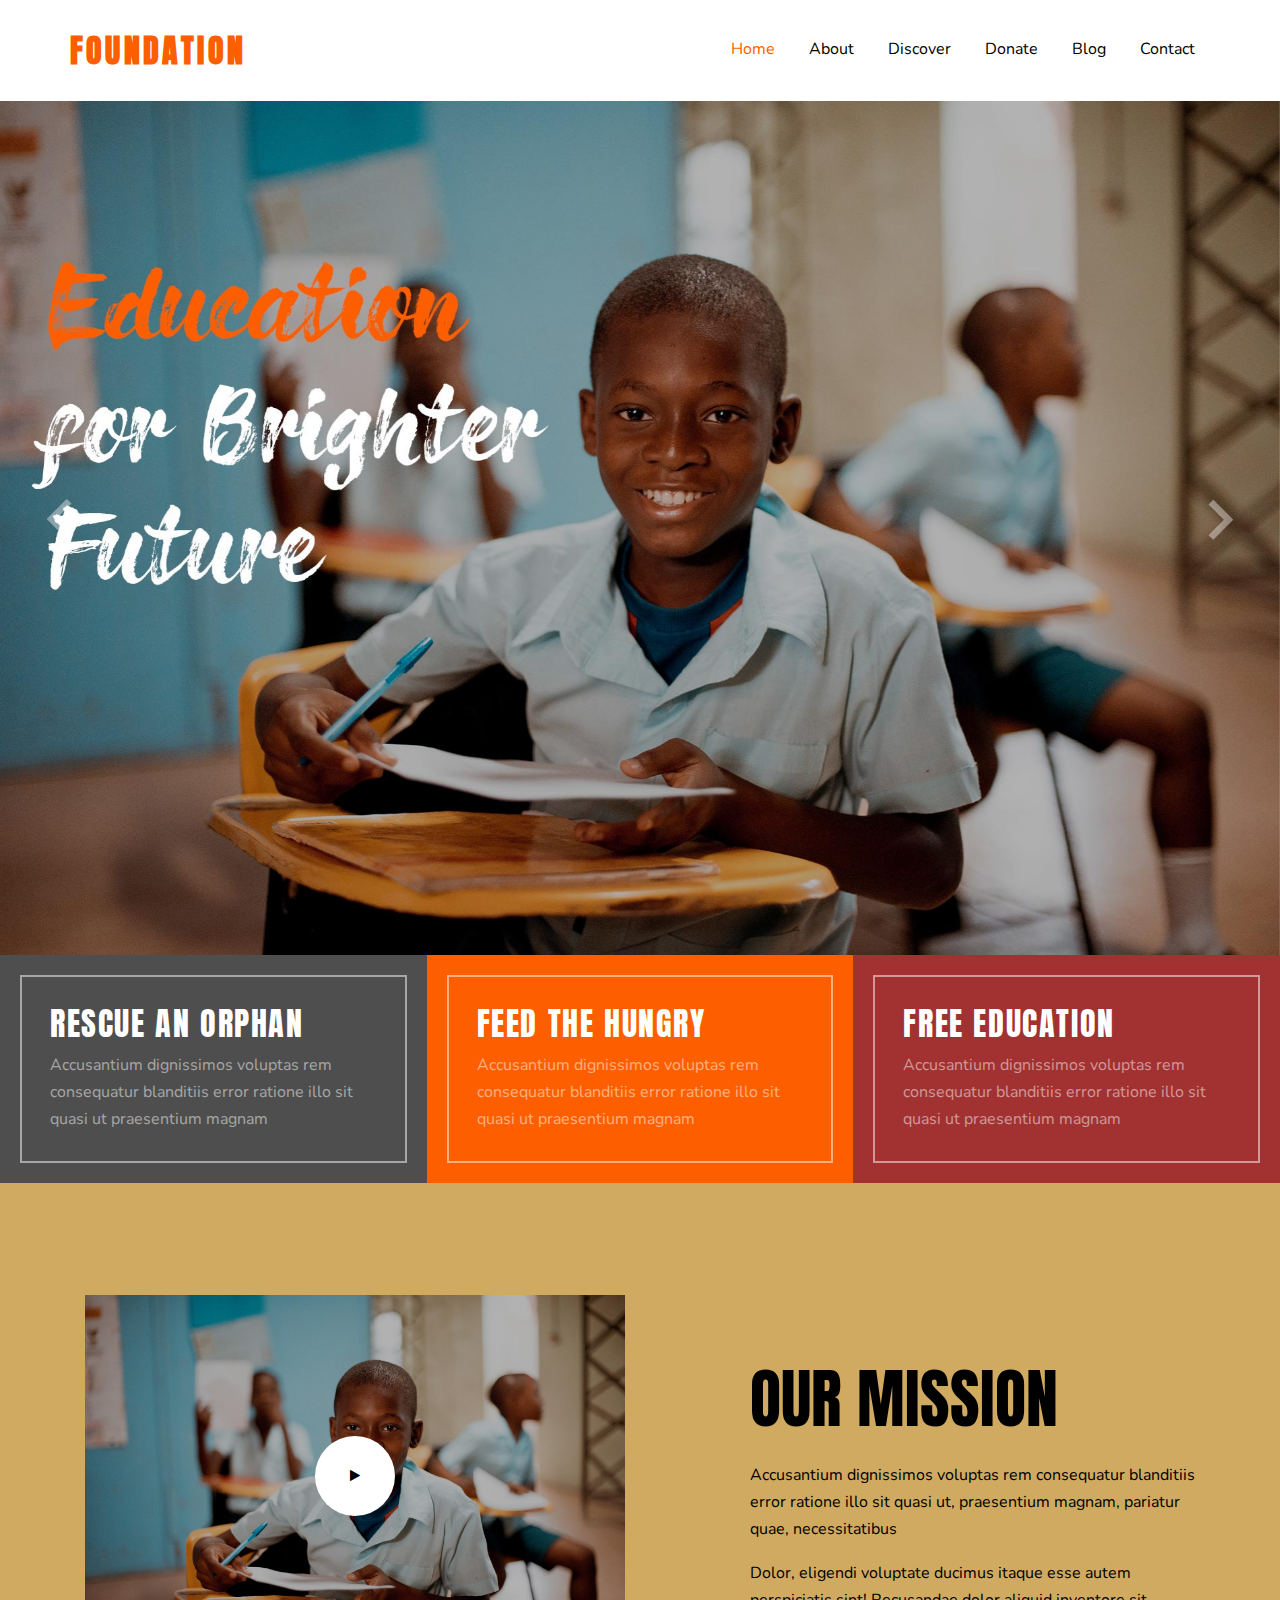
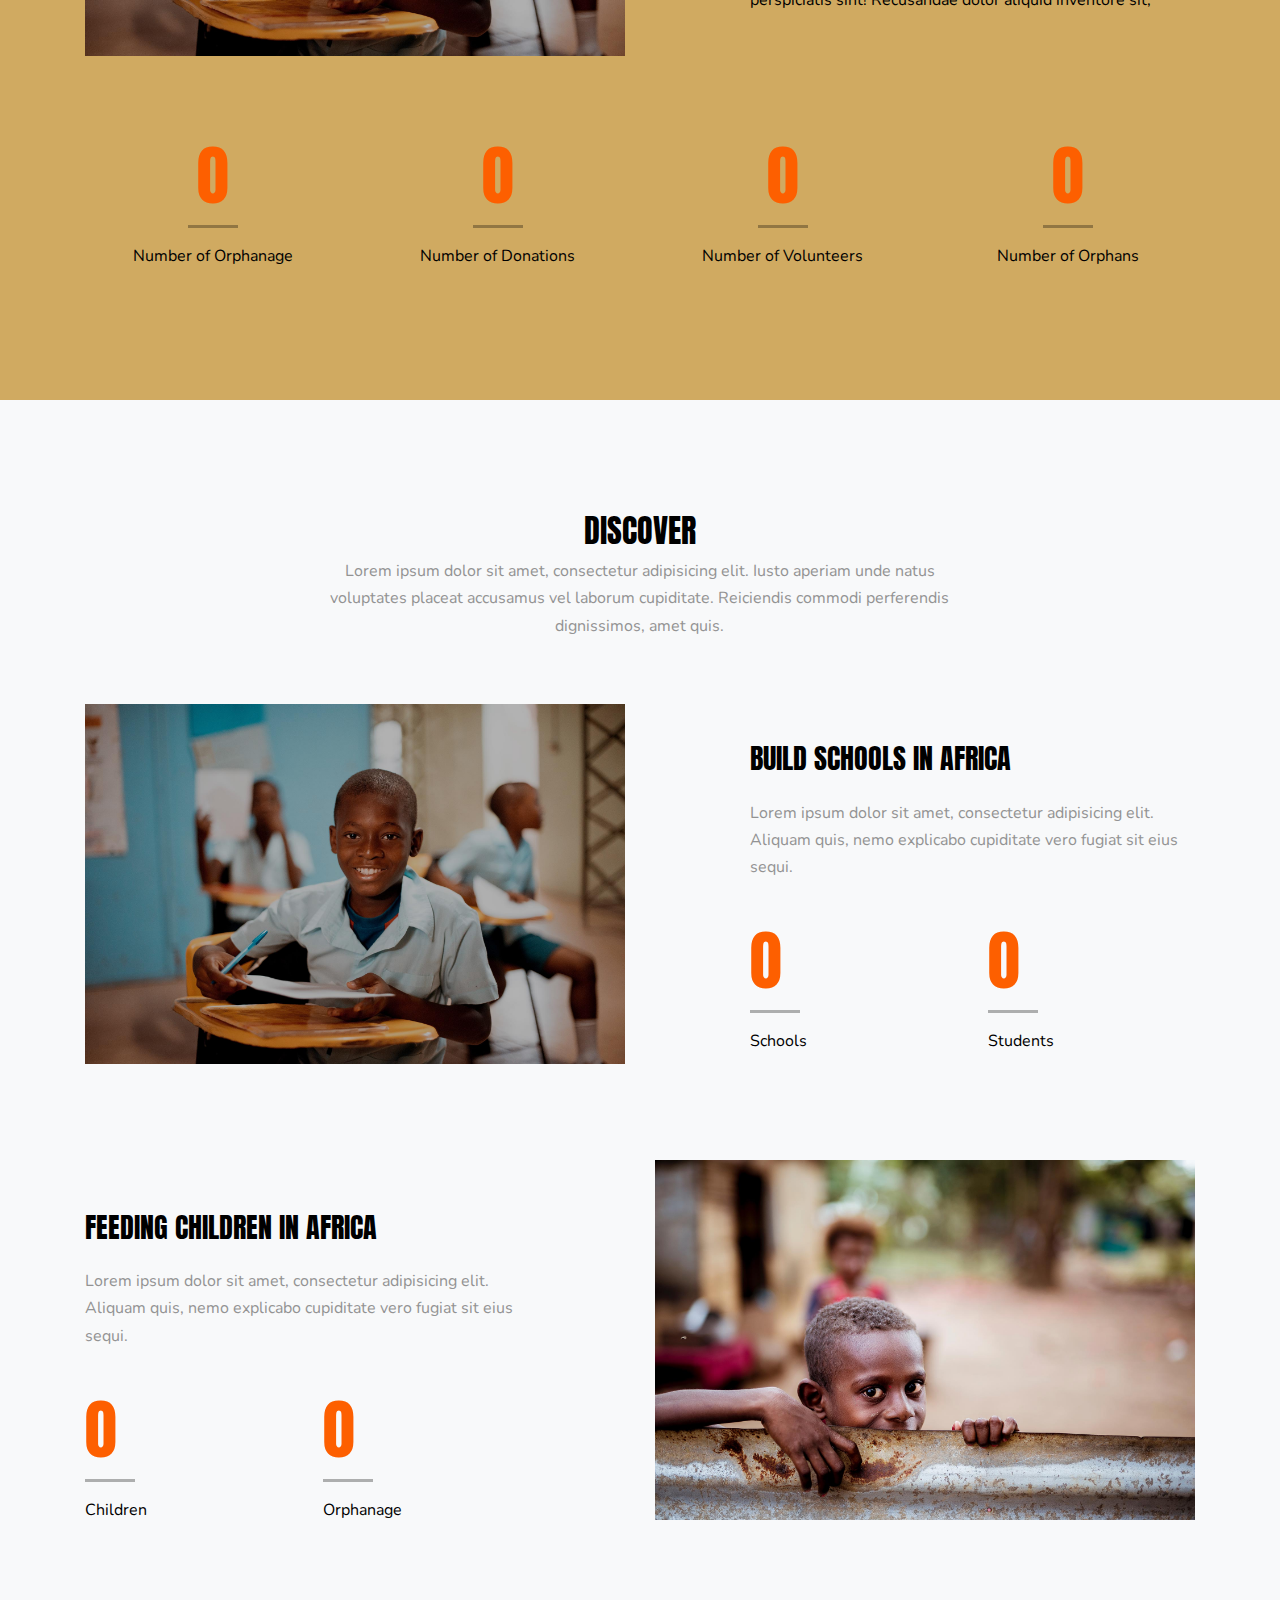
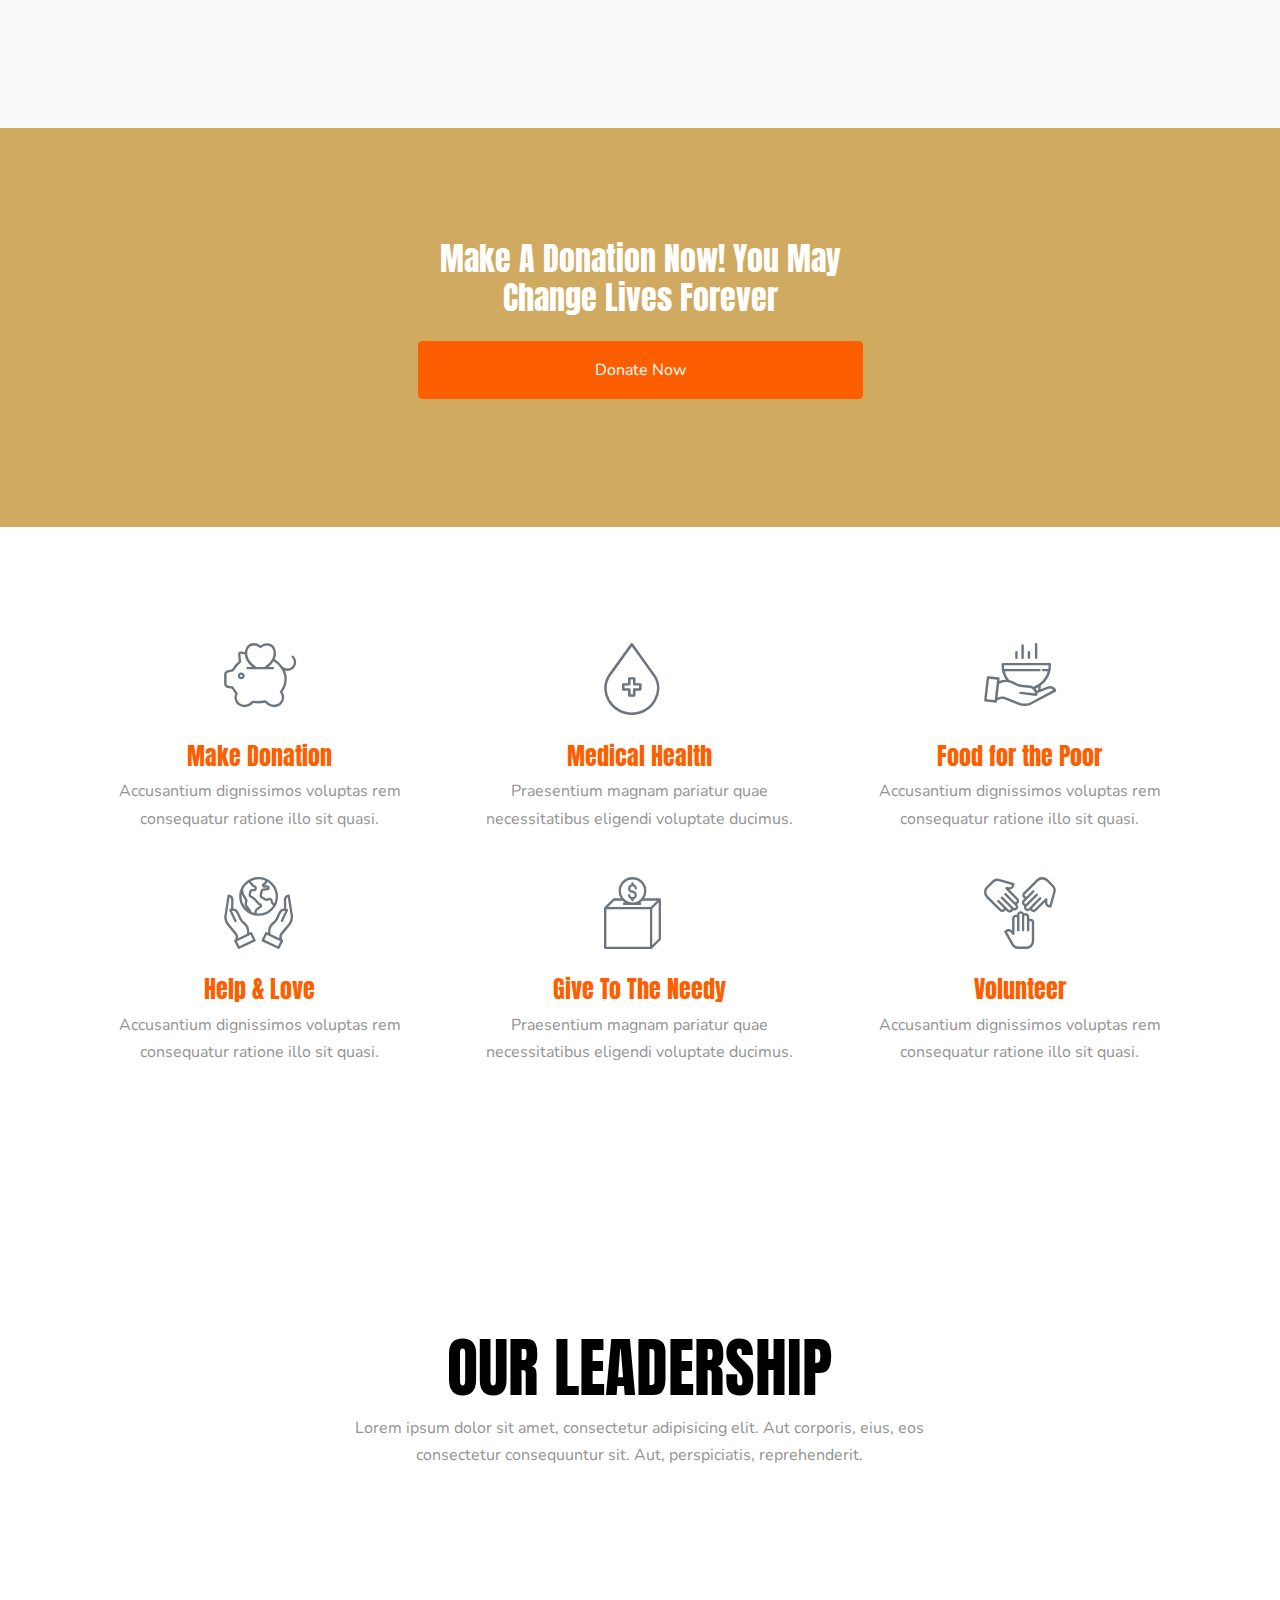
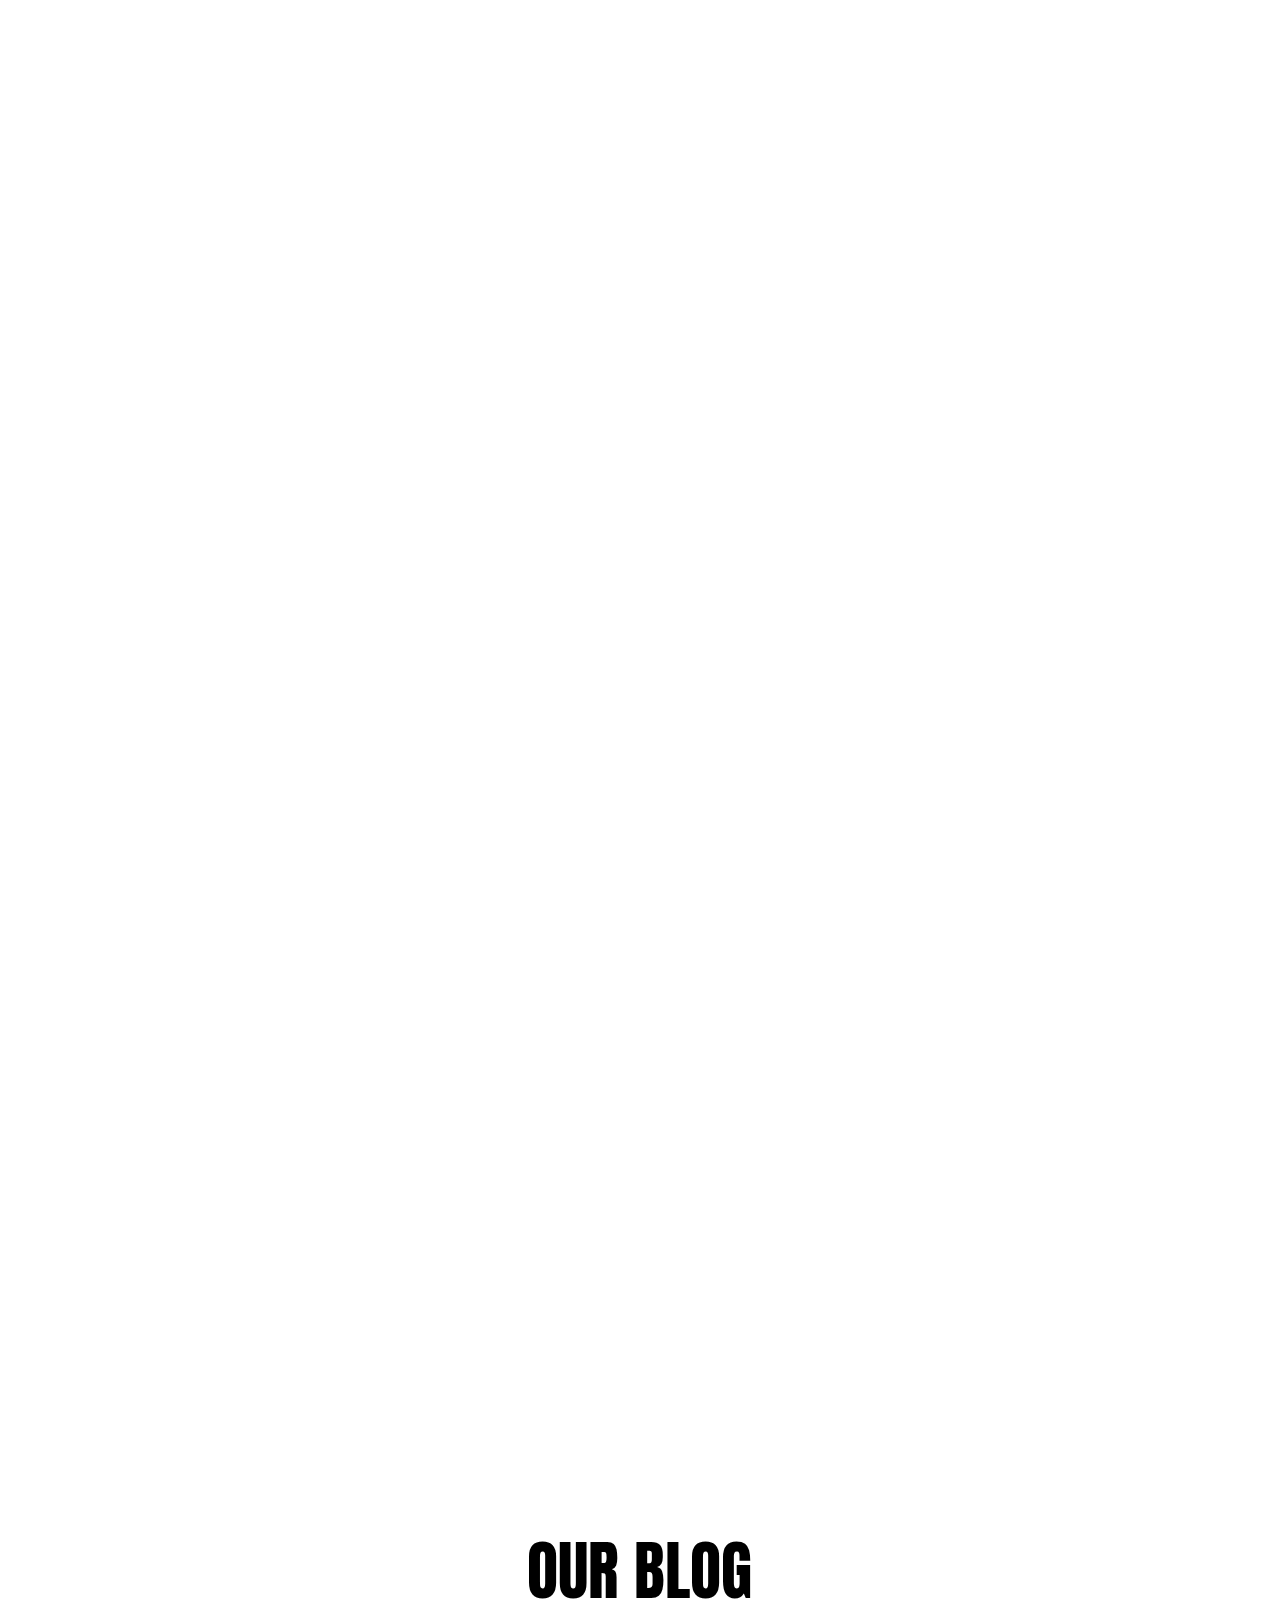
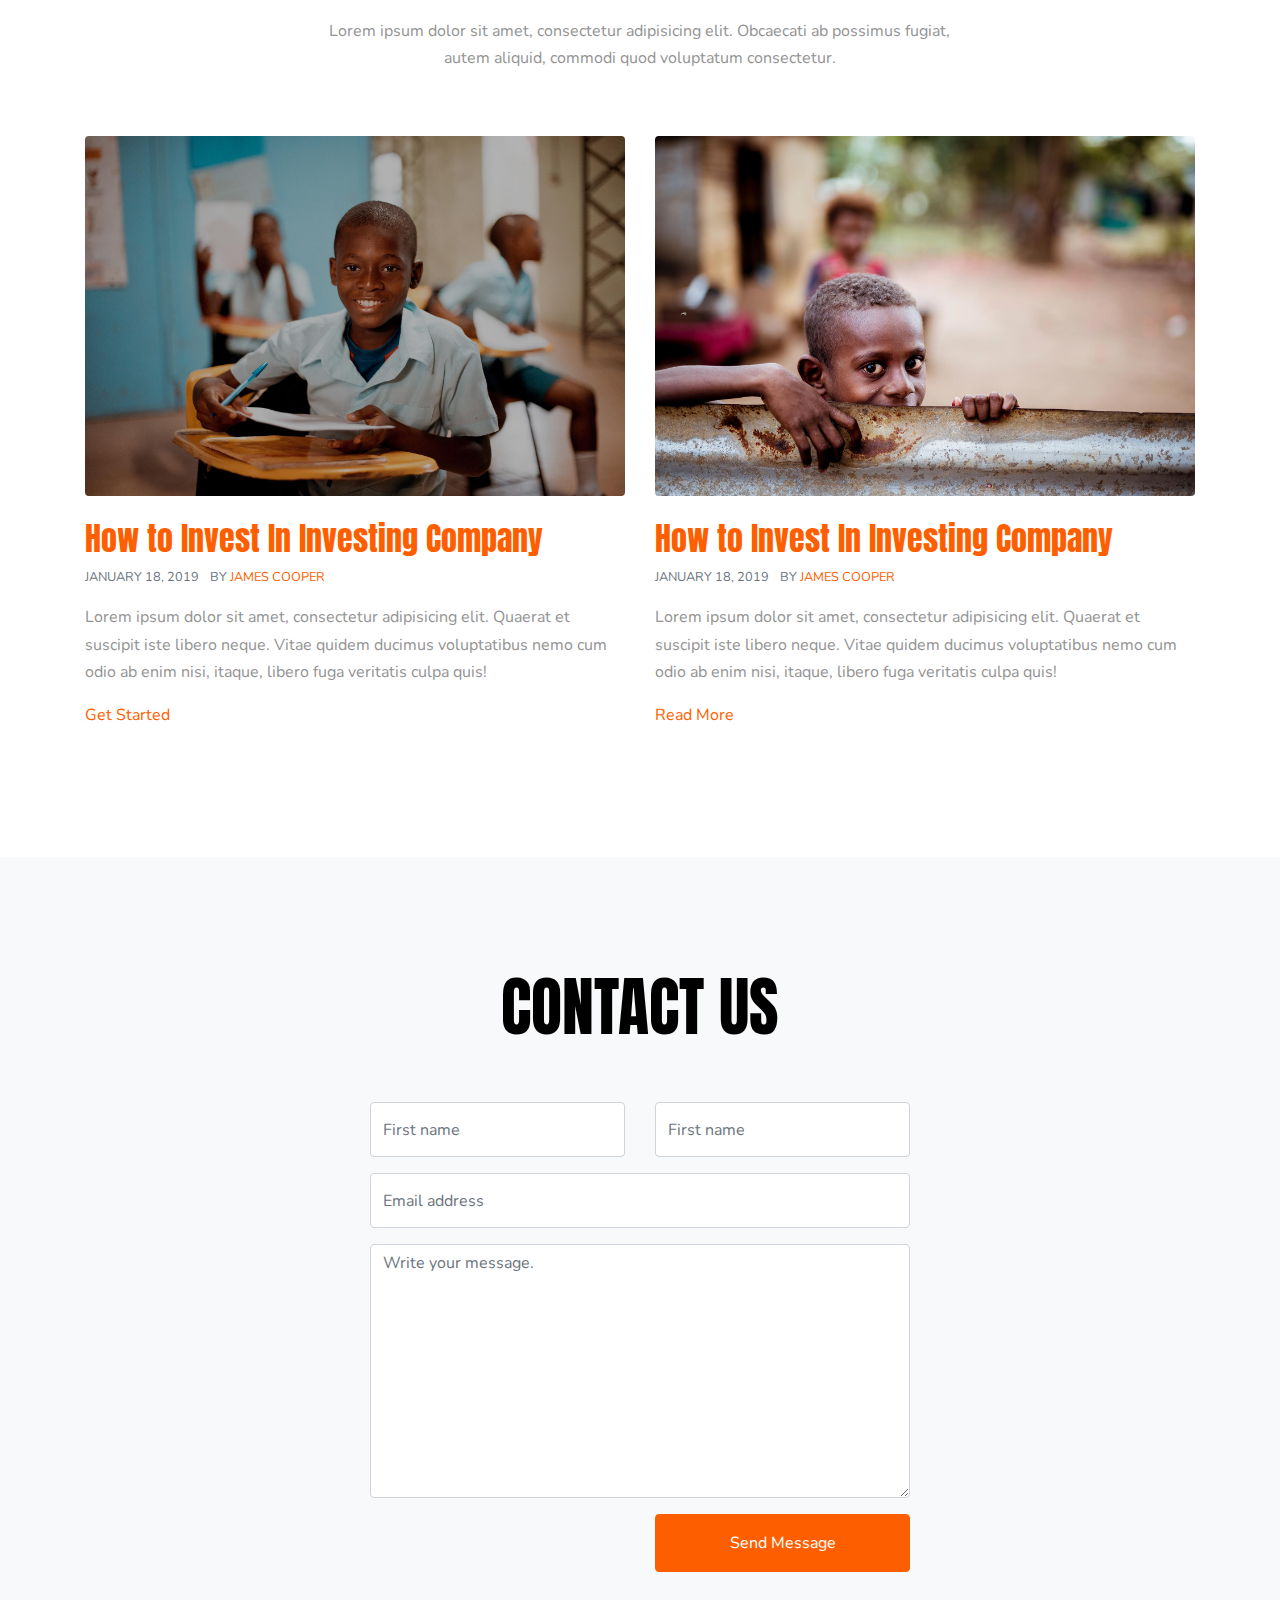
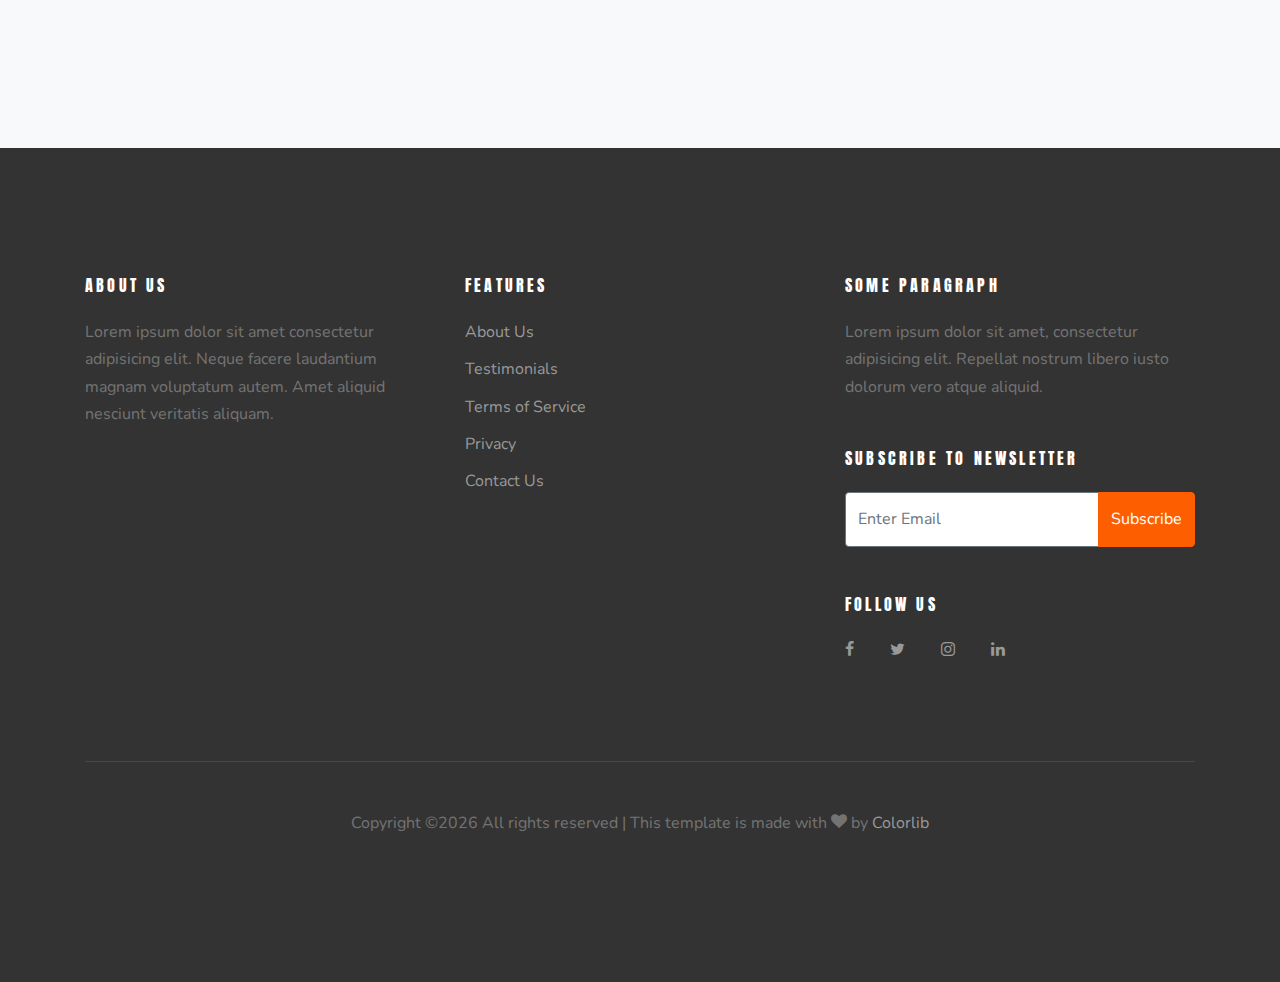
==== index.html @ ebc6cea4 "Initial" ====
<!DOCTYPE html>
<html lang="en">
  <head>
    <title>Foundation &mdash; Colorlib Website Template</title>
    <meta charset="utf-8">
    <meta name="viewport" content="width=device-width, initial-scale=1, shrink-to-fit=no">

    <link href="https://fonts.googleapis.com/css?family=Nunito:300,400,700|Anton" rel="stylesheet">
    

    <link rel="stylesheet" href="fonts/icomoon/style.css">

    <link rel="stylesheet" href="css/bootstrap.min.css">
    <link rel="stylesheet" href="css/magnific-popup.css">
    <link rel="stylesheet" href="css/jquery-ui.css">
    <link rel="stylesheet" href="css/owl.carousel.min.css">
    <link rel="stylesheet" href="css/owl.theme.default.min.css">

    <link rel="stylesheet" href="css/bootstrap-datepicker.css">

    <link rel="stylesheet" href="fonts/flaticon/font/flaticon.css">

    <link rel="stylesheet" href="css/aos.css">

    <link rel="stylesheet" href="css/style.css">
    
  </head>
  <body data-spy="scroll" data-target=".site-navbar-target" data-offset="300">
  
  <div class="site-wrap"  id="home-section">

    <div class="site-mobile-menu site-navbar-target">
      <div class="site-mobile-menu-header">
        <div class="site-mobile-menu-close mt-3">
          <span class="icon-close2 js-menu-toggle"></span>
        </div>
      </div>
      <div class="site-mobile-menu-body"></div>
    </div>
   
      
    <header class="site-navbar js-sticky-header site-navbar-target" role="banner">

      <div class="container">
        <div class="row align-items-center position-relative">
          
            
            <div class="site-logo">
              <a href="index.html" class="text-black"><span class="text-primary">Foundation</a>
            </div>
            
              <nav class="site-navigation text-center ml-auto" role="navigation">

                <ul class="site-menu main-menu js-clone-nav ml-auto d-none d-lg-block">
                  <li><a href="#home-section" class="nav-link">Home</a></li>
                  <li><a href="#about-section" class="nav-link">About</a></li>
                  <li><a href="#discover-section" class="nav-link">Discover</a></li>
                  <li><a href="#donate-section" class="nav-link">Donate</a></li>
                  <li><a href="#blog-section" class="nav-link">Blog</a></li>
                  <li><a href="#contact-section" class="nav-link">Contact</a></li>
                </ul>
              </nav>
          
            

          <div class="toggle-button d-inline-block d-lg-none"><a href="#" class="site-menu-toggle py-5 js-menu-toggle text-black"><span class="icon-menu h3"></span></a></div>

        </div>
      </div>
      
    </header>
    
    <div class="owl-carousel slide-one-item">
      <a href="#"><img src="images/hero_1.jpg" alt="Image" class="img-fluid"></a>
      <a href="#"><img src="images/hero_2.jpg" alt="Image" class="img-fluid"></a>
    </div>
    
    <div class="d-block d-md-flex intro-engage">
      <div class="">
        <h2>Rescue An Orphan</h2>
        <p>Accusantium dignissimos voluptas rem consequatur blanditiis error ratione illo sit quasi ut praesentium magnam</p>
      </div>
      <div>
        <h2>Feed The Hungry</h2>
        <p>Accusantium dignissimos voluptas rem consequatur blanditiis error ratione illo sit quasi ut praesentium magnam</p>
      </div>
      <div>
        <h2>Free Education</h2>
        <p>Accusantium dignissimos voluptas rem consequatur blanditiis error ratione illo sit quasi ut praesentium magnam</p>
      </div>
    </div>

    <div class="site-section bg-image overlay counter" style="background-image: url('images/hero_1_no-text.jpg');" id="about-section">
      <div class="container">
        <div class="row mb-5">
          <div class="col-lg-6 mb-4">
            <figure class="block-img-video-1" data-aos="fade">
              <a href="https://vimeo.com/45830194" class="popup-vimeo">
                <span class="icon"><span class="icon-play"></span></span>
                <img src="images/hero_1_no-text.jpg" alt="Image" class="img-fluid">
              </a>
            </figure>
          </div>
          <div class="col-lg-5 ml-auto align-self-lg-center">
            <h2 class="text-black mb-4 text-uppercase section-title">Our Mission</h2>
            <p class="text-black">Accusantium dignissimos voluptas rem consequatur blanditiis error ratione illo sit quasi ut, praesentium magnam, pariatur quae, necessitatibus</p>
            <p class="text-black">Dolor, eligendi voluptate ducimus itaque esse autem perspiciatis sint! Recusandae dolor aliquid inventore sit,</p>
          </div>
        </div>
        <div class="row">
          <div class="col-md-6 mb-4 col-lg-0 col-lg-3">
            <div class="block-counter-1">
              <span class="number"><span data-number="15">0</span></span>
              <span class="caption text-black">Number of Orphanage</span>
            </div>
          </div>
          <div class="col-md-6 mb-4 col-lg-0 col-lg-3">
            <div class="block-counter-1">
              <span class="number"><span data-number="392">0</span></span>
              <span class="caption text-black">Number of Donations</span>
            </div>
          </div>
          <div class="col-md-6 mb-4 col-lg-0 col-lg-3">
            <div class="block-counter-1">
              <span class="number"><span data-number="3293">0</span></span>
              <span class="caption text-black">Number of Volunteers</span>
            </div>
          </div>
          <div class="col-md-6 mb-4 col-lg-0 col-lg-3">
            <div class="block-counter-1">
              <span class="number"><span data-number="1212">0</span></span>
              <span class="caption text-black">Number of Orphans</span>
            </div>
          </div>
        </div>
      </div>
    </div>

    <div class="site-section bg-light counter" id="discover-section">
      <div class="container">
        <div class="row mb-5 justify-content-center">
          <div class="col-md-7 text-center">
            <div class="block-heading-1">
              <h2 class="text-black text-uppercase">Discover</h2>
              <p>Lorem ipsum dolor sit amet, consectetur adipisicing elit. Iusto aperiam unde natus voluptates placeat accusamus vel laborum cupiditate. Reiciendis commodi perferendis dignissimos, amet quis.</p>
            </div>
          </div>
        </div>
        <div class="row mb-5">

          <div class="col-lg-6 mb-5">
            <img src="images/hero_1_no-text.jpg" alt="Image" class="img-fluid">
          </div>
          <div class="col-lg-5 ml-auto align-self-center">
            <h3 class="text-black text-uppercase mb-4">Build Schools in Africa</h3>
            <p class="mb-5">Lorem ipsum dolor sit amet, consectetur adipisicing elit. Aliquam quis, nemo explicabo cupiditate vero fugiat sit eius sequi.</p>

            <div class="row mb-4">
              <div class="col-md-6">
                <div class="block-counter-1 block-counter-1-sm">
                  <span class="number"><span data-number="15">0</span></span>
                  <span class="caption text-black">Schools</span>
                </div>
              </div>
              <div class="col-md-6">
                <div class="block-counter-1 block-counter-1-sm">
                  <span class="number"><span data-number="1039">0</span></span>
                  <span class="caption text-black">Students</span>
                </div>
              </div>
            </div>

            
          </div>

          
          
        </div>

        <div class="row mb-5">

          <div class="col-lg-6 mb-5 order-lg-2">
            <img src="images/hero_2_no-text.jpg" alt="Image" class="img-fluid">
          </div>
          <div class="col-lg-5 mr-auto align-self-center order-lg-1">
            <h3 class="text-black text-uppercase mb-4">Feeding Children in Africa</h3>
            <p class="mb-5">Lorem ipsum dolor sit amet, consectetur adipisicing elit. Aliquam quis, nemo explicabo cupiditate vero fugiat sit eius sequi.</p>

            <div class="row">
              <div class="col-md-6">
                <div class="block-counter-1 block-counter-1-sm">
                  <span class="number"><span data-number="3298">0</span></span>
                  <span class="caption text-black">Children</span>
                </div>
              </div>
              <div class="col-md-6">
                <div class="block-counter-1 block-counter-1-sm">
                  <span class="number"><span data-number="38">0</span></span>
                  <span class="caption text-black">Orphanage</span>
                </div>
              </div>
            </div>

          </div>
      </div>
    </div>
  </div>

    <div class="site-section bg-image overlay" style="background-image: url('images/hero_1_no-text.jpg');" id="donate-section">
      <div class="container">
        <div class="row align-items-center justify-content-center">
          <div class="col-lg-5 text-center">
            <h2 class="text-white mb-4">Make A Donation Now! You May Change Lives Forever</h2>
            <p><a href="#" class="btn btn-primary px-4 py-3 btn-block">Donate Now</a></p>
          </div>
        </div>
      </div>
    </div>



    <div class="site-section">
      <div class="container">
        <div class="row">
          <div class="col-md-6 col-lg-4 mb-4 text-center">
            <span class="flaticon-piggy-bank d-block mb-3 display-3 text-secondary"></span>
            <h3 class="text-primary h4 mb-2">Make Donation</h3>
            <p>Accusantium dignissimos voluptas rem consequatur ratione illo sit quasi.</p>
          </div>
          <div class="col-md-6 col-lg-4 mb-4 text-center">
            <span class="flaticon-blood d-block mb-3 display-3 text-secondary"></span>
            <h3 class="text-primary h4 mb-2">Medical Health</h3>
            <p>Praesentium magnam pariatur quae necessitatibus eligendi voluptate ducimus.</p>
          </div>
          <div class="col-md-6 col-lg-4 mb-4 text-center">
            <span class="flaticon-food d-block mb-3 display-3 text-secondary"></span>
            <h3 class="text-primary h4 mb-2">Food for the Poor</h3>
            <p>Accusantium dignissimos voluptas rem consequatur ratione illo sit quasi.</p>
          </div>

          <div class="col-md-6 col-lg-4 mb-4 text-center">
            <span class="flaticon-donation d-block mb-3 display-3 text-secondary"></span>
            <h3 class="text-primary h4 mb-2">Help &amp; Love</h3>
            <p>Accusantium dignissimos voluptas rem consequatur ratione illo sit quasi.</p>
          </div>
          <div class="col-md-6 col-lg-4 mb-4 text-center">
            <span class="flaticon-dollar d-block mb-3 display-3 text-secondary"></span>
            <h3 class="text-primary h4 mb-2">Give To The Needy</h3>
            <p>Praesentium magnam pariatur quae necessitatibus eligendi voluptate ducimus.</p>
          </div>
          <div class="col-md-6 col-lg-4 mb-4 text-center">
            <span class="flaticon-unity d-block mb-3 display-3 text-secondary"></span>
            <h3 class="text-primary h4 mb-2">Volunteer</h3>
            <p>Accusantium dignissimos voluptas rem consequatur ratione illo sit quasi.</p>
          </div>

        </div>
      </div>
    </div>



    <div class="site-section" id="team-section">
      <div class="container">
        <div class="row mb-5 justify-content-center">
          <div class="col-md-7 text-center">
              <h2 class="text-black text-uppercase section-title">Our Leadership</h2>
              <p>Lorem ipsum dolor sit amet, consectetur adipisicing elit. Aut corporis, eius, eos consectetur consequuntur sit. Aut, perspiciatis, reprehenderit.</p>
          </div>
        </div>
        <div class="row">
          <div class="col-lg-4 col-md-6 mb-4 mb-lg-0" data-aos="fade-up">
            <div class="block-team-member-1 text-center rounded">
              <figure>
                <img src="images/person_1.jpg" alt="Image" class="img-fluid rounded-circle">
              </figure>
              <h3 class="font-size-20 text-white">Jean Smith</h3>
              <span class="d-block font-gray-5 letter-spacing-1 text-uppercase font-size-12 mb-3">Mining Expert</span>
              <p class="px-3 mb-3">Lorem ipsum dolor sit amet, consectetur adipisicing elit. Atque, repellat. At, soluta. Repellendus vero, consequuntur!</p>
              <div class="block-social-1">
                <a href="#" class="btn border-w-2 rounded primary-primary-outline--hover"><span class="icon-facebook"></span></a>
                <a href="#" class="btn border-w-2 rounded primary-primary-outline--hover"><span class="icon-twitter"></span></a>
                <a href="#" class="btn border-w-2 rounded primary-primary-outline--hover"><span class="icon-instagram"></span></a>
              </div>
            </div>
          </div>

          <div class="col-lg-4 col-md-6 mb-4 mb-lg-0" data-aos="fade-up" data-aos-delay="100">
            <div class="block-team-member-1 text-center rounded">
              <figure>
                <img src="images/person_2.jpg" alt="Image" class="img-fluid rounded-circle">
              </figure>
              <h3 class="font-size-20 text-white">Bob Carry</h3>
              <span class="d-block font-gray-5 letter-spacing-1 text-uppercase font-size-12 mb-3">Project Manager</span>
              <p class="px-3 mb-3">Lorem ipsum dolor sit amet, consectetur adipisicing elit. Nihil quia veritatis, nam quam obcaecati fuga.</p>
              <div class="block-social-1">
                <a href="#" class="btn border-w-2 rounded primary-primary-outline--hover"><span class="icon-facebook"></span></a>
                <a href="#" class="btn border-w-2 rounded primary-primary-outline--hover"><span class="icon-twitter"></span></a>
                <a href="#" class="btn border-w-2 rounded primary-primary-outline--hover"><span class="icon-instagram"></span></a>
              </div>
            </div>
          </div>

          <div class="col-lg-4 col-md-6 mb-4 mb-lg-0" data-aos="fade-up" data-aos-delay="200">
            <div class="block-team-member-1 text-center rounded">
              <figure>
                <img src="images/person_3.jpg" alt="Image" class="img-fluid rounded-circle">
              </figure>
              <h3 class="font-size-20 text-white">Ricky Fisher</h3>
              <span class="d-block font-gray-5 letter-spacing-1 text-uppercase font-size-12 mb-3">Engineer</span>
              <p class="px-3 mb-3">Lorem ipsum dolor sit amet, consectetur adipisicing elit. Quas quidem, laudantium, illum minus numquam voluptas?</p>
              <div class="block-social-1">
                <a href="#" class="btn border-w-2 rounded primary-primary-outline--hover"><span class="icon-facebook"></span></a>
                <a href="#" class="btn border-w-2 rounded primary-primary-outline--hover"><span class="icon-twitter"></span></a>
                <a href="#" class="btn border-w-2 rounded primary-primary-outline--hover"><span class="icon-instagram"></span></a>
              </div>
            </div>
          </div>
        </div>
      </div>
    </div>

    
    
    <div class="site-section block-13 overlay bg-image" id="testimonials-section" data-aos="fade" style="background-image: url('images/hero_1_no-text.jpg');">
      <div class="container">
        
        <div class="text-center mb-5">
          <h2 class="text-white text-uppercase section-title">Testimonial</h2>
        </div>

        <div class="owl-carousel nonloop-block-13">
          <div>
            <div class="block-testimony-1 text-center">
              
              <blockquote class="mb-4">
                <p>&ldquo;Lorem ipsum dolor sit amet, consectetur adipisicing elit. Dolorem, fugit excepturi sapiente voluptatum nulla odio quaerat quibusdam tempore similique doloremque veritatis et cupiditate, maiores cumque repudiandae explicabo tempora deserunt consequuntur?&rdquo;</p>
              </blockquote>

              <figure>
                <img src="images/person_4.jpg" alt="Image" class="img-fluid rounded-circle mx-auto">
              </figure>
              <h3 class="font-size-20 text-white">Ricky Fisher</h3>
            </div>
          </div>

          <div>
            <div class="block-testimony-1 text-center">
              <blockquote class="mb-4">
                <p>&ldquo;Lorem ipsum dolor sit amet, consectetur adipisicing elit. Dolorem, fugit excepturi sapiente voluptatum nulla odio quaerat quibusdam tempore similique doloremque veritatis et cupiditate, maiores cumque repudiandae explicabo tempora deserunt consequuntur?&rdquo;</p>
              </blockquote>

              <figure>
                <img src="images/person_2.jpg" alt="Image" class="img-fluid rounded-circle mx-auto">
              </figure>
              <h3 class="font-size-20 text-white">Ken Davis</h3>
            </div>
          </div>

          <div>
            <div class="block-testimony-1 text-center">
              <blockquote class="mb-4">
                <p>&ldquo;Lorem ipsum dolor sit amet, consectetur adipisicing elit. Dolorem, fugit excepturi sapiente voluptatum nulla odio quaerat quibusdam tempore similique doloremque veritatis et cupiditate, maiores cumque repudiandae explicabo tempora deserunt consequuntur?&rdquo;</p>
              </blockquote>

              <figure>
                <img src="images/person_1.jpg" alt="Image" class="img-fluid rounded-circle mx-auto">
              </figure>
              <h3 class="font-size-20 text-white">Mellisa Griffin</h3>
            </div>
          </div>

          <div>
            <div class="block-testimony-1 text-center">
              <blockquote class="mb-4">
                <p>&ldquo;Lorem ipsum dolor sit amet, consectetur adipisicing elit. Dolorem, fugit excepturi sapiente voluptatum nulla odio quaerat quibusdam tempore similique doloremque veritatis et cupiditate, maiores cumque repudiandae explicabo tempora deserunt consequuntur?&rdquo;</p>
              </blockquote>

              <figure>
                <img src="images/person_3.jpg" alt="Image" class="img-fluid rounded-circle mx-auto">
              </figure>
              <h3 class="font-size-20 text-white">Robert Steward</h3>
            </div>
          </div>


        </div>

      </div>
    </div>

    


    <div class="site-section" id="blog-section">
      <div class="container">
        <div class="row justify-content-center">
          <div class="col-7 text-center mb-5 text-center">
            <h2 class="text-black text-uppercase section-title">Our Blog</h2>
            <p>Lorem ipsum dolor sit amet, consectetur adipisicing elit. Obcaecati ab possimus fugiat, autem aliquid, commodi quod voluptatum consectetur.</p>
          </div>
        </div>
        <div class="row">
          <div class="col-lg-6">
            <div>
              <a href="single.html" class="mb-4 d-block"><img src="images/hero_1_no-text.jpg" alt="Image" class="img-fluid rounded"></a>
              <h2><a href="single.html">How to Invest In Investing Company</a></h2>
              <p class="text-muted mb-3 text-uppercase small"><span class="mr-2">January 18, 2019</span> By <a href="single.html" class="by">James Cooper</a></p>
              <p>Lorem ipsum dolor sit amet, consectetur adipisicing elit. Quaerat et suscipit iste libero neque. Vitae quidem ducimus voluptatibus nemo cum odio ab enim nisi, itaque, libero fuga veritatis culpa quis!</p>
              <p><a href="single.html">Get Started</a></p>
            </div>
          </div>
          <div class="col-lg-6">
            <div>
              <a href="single.html" class="mb-4 d-block"><img src="images/hero_2_no-text.jpg" alt="Image" class="img-fluid rounded"></a>
              <h2><a href="single.html">How to Invest In Investing Company</a></h2>
              <p class="text-muted mb-3 text-uppercase small"><span class="mr-2">January 18, 2019</span> By <a href="single.html" class="by">James Cooper</a></p>
              <p>Lorem ipsum dolor sit amet, consectetur adipisicing elit. Quaerat et suscipit iste libero neque. Vitae quidem ducimus voluptatibus nemo cum odio ab enim nisi, itaque, libero fuga veritatis culpa quis!</p>
              <p><a href="single.html">Read More</a></p>
            </div>
          </div>

        </div>
      </div>
    </div>


    <div class="site-section bg-light" id="contact-section">
      <div class="container">
        <div class="row">
          <div class="col-12 text-center mb-5">
            <h2 class="text-black section-title text-uppercase">Contact Us</h2>
          </div>
        </div>
        <div class="row justify-content-center">
          <div class="col-lg-6 mb-5">
            <form action="#" method="post">
              <div class="form-group row">
                <div class="col-md-6 mb-4 mb-lg-0">
                  <input type="text" class="form-control" placeholder="First name">
                </div>
                <div class="col-md-6">
                  <input type="text" class="form-control" placeholder="First name">
                </div>
              </div>

              <div class="form-group row">
                <div class="col-md-12">
                  <input type="text" class="form-control" placeholder="Email address">
                </div>
              </div>

              <div class="form-group row">
                <div class="col-md-12">
                  <textarea name="" id="" class="form-control" placeholder="Write your message." cols="30" rows="10"></textarea>
                </div>
              </div>
              <div class="form-group row">
                <div class="col-md-6 ml-auto">
                  <input type="submit" class="btn btn-block btn-primary text-white py-3 px-5" value="Send Message">
                </div>
              </div>
            </form>
          </div>
          
        </div>
      </div>
    </div>


    <footer class="site-footer">
      <div class="container">
        <div class="row">
          <div class="col-md-6">
            <div class="row">
              <div class="col-md-8">
                <h2 class="footer-heading mb-4">About Us</h2>
                <p>Lorem ipsum dolor sit amet consectetur adipisicing elit. Neque facere laudantium magnam voluptatum autem. Amet aliquid nesciunt veritatis aliquam.</p>
              </div>
              <div class="col-md-4 ml-auto">
                <h2 class="footer-heading mb-4">Features</h2>
                <ul class="list-unstyled">
                  <li><a href="#">About Us</a></li>
                  <li><a href="#">Testimonials</a></li>
                  <li><a href="#">Terms of Service</a></li>
                  <li><a href="#">Privacy</a></li>
                  <li><a href="#">Contact Us</a></li>
                </ul>
              </div>
              
            </div>
          </div>
          <div class="col-md-4 ml-auto">

            <div class="mb-5">
              <div class="mb-5">
                <h2 class="footer-heading mb-4">Some Paragraph</h2>
                <p>Lorem ipsum dolor sit amet, consectetur adipisicing elit. Repellat nostrum libero iusto dolorum vero atque aliquid.</p>
              </div>
              <h2 class="footer-heading mb-4">Subscribe to Newsletter</h2>
              <form action="#" method="post">
                <div class="input-group mb-3">
                  <input type="text" class="form-control border-secondary text-white bg-transparent" placeholder="Enter Email" aria-label="Enter Email" aria-describedby="button-addon2">
                  <div class="input-group-append">
                    <button class="btn btn-primary text-white" type="button" id="button-addon2">Subscribe</button>
                  </div>
                </div>
              </div>


              <h2 class="footer-heading mb-4">Follow Us</h2>
                <a href="#about-section" class="smoothscroll pl-0 pr-3"><span class="icon-facebook"></span></a>
                <a href="#" class="pl-3 pr-3"><span class="icon-twitter"></span></a>
                <a href="#" class="pl-3 pr-3"><span class="icon-instagram"></span></a>
                <a href="#" class="pl-3 pr-3"><span class="icon-linkedin"></span></a>
            </form>
          </div>
        </div>
        <div class="row pt-5 mt-5 text-center">
          <div class="col-md-12">
            <div class="border-top pt-5">
            <p>
            <!-- Link back to Colorlib can't be removed. Template is licensed under CC BY 3.0. -->
            Copyright &copy;<script>document.write(new Date().getFullYear());</script> All rights reserved | This template is made with <i class="icon-heart" aria-hidden="true"></i> by <a href="https://colorlib.com" target="_blank" >Colorlib</a>
            <!-- Link back to Colorlib can't be removed. Template is licensed under CC BY 3.0. -->
            </p>
            </div>
          </div>
          
        </div>
      </div>
    </footer>

  </div>

  <script src="js/jquery-3.3.1.min.js"></script>
  <script src="js/jquery-ui.js"></script>
  <script src="js/popper.min.js"></script>
  <script src="js/bootstrap.min.js"></script>
  <script src="js/owl.carousel.min.js"></script>
  <script src="js/jquery.magnific-popup.min.js"></script>
  <script src="js/jquery.sticky.js"></script>
  <script src="js/jquery.waypoints.min.js"></script>
  <script src="js/jquery.animateNumber.min.js"></script>
  <script src="js/aos.js"></script>

  <script src="js/main.js"></script>
    
  </body>
</html>
---- fonts/icomoon/style.css ----
@font-face {
  font-family: 'icomoon';
  src:  url('fonts/icomoon.eot?10si43');
  src:  url('fonts/icomoon.eot?10si43#iefix') format('embedded-opentype'),
    url('fonts/icomoon.ttf?10si43') format('truetype'),
    url('fonts/icomoon.woff?10si43') format('woff'),
    url('fonts/icomoon.svg?10si43#icomoon') format('svg');
  font-weight: normal;
  font-style: normal;
}

[class^="icon-"], [class*=" icon-"] {
  /* use !important to prevent issues with browser extensions that change fonts */
  font-family: 'icomoon' !important;
  speak: none;
  font-style: normal;
  font-weight: normal;
  font-variant: normal;
  text-transform: none;
  line-height: 1;

  /* Better Font Rendering =========== */
  -webkit-font-smoothing: antialiased;
  -moz-osx-font-smoothing: grayscale;
}

.icon-asterisk:before {
  content: "\f069";
}
.icon-plus:before {
  content: "\f067";
}
.icon-question:before {
  content: "\f128";
}
.icon-minus:before {
  content: "\f068";
}
.icon-glass:before {
  content: "\f000";
}
.icon-music:before {
  content: "\f001";
}
.icon-search:before {
  content: "\f002";
}
.icon-envelope-o:before {
  content: "\f003";
}
.icon-heart:before {
  content: "\f004";
}
.icon-star:before {
  content: "\f005";
}
.icon-star-o:before {
  content: "\f006";
}
.icon-user:before {
  content: "\f007";
}
.icon-film:before {
  content: "\f008";
}
.icon-th-large:before {
  content: "\f009";
}
.icon-th:before {
  content: "\f00a";
}
.icon-th-list:before {
  content: "\f00b";
}
.icon-check:before {
  content: "\f00c";
}
.icon-close:before {
  content: "\f00d";
}
.icon-remove:before {
  content: "\f00d";
}
.icon-times:before {
  content: "\f00d";
}
.icon-search-plus:before {
  content: "\f00e";
}
.icon-search-minus:before {
  content: "\f010";
}
.icon-power-off:before {
  content: "\f011";
}
.icon-signal:before {
  content: "\f012";
}
.icon-cog:before {
  content: "\f013";
}
.icon-gear:before {
  content: "\f013";
}
.icon-trash-o:before {
  content: "\f014";
}
.icon-home:before {
  content: "\f015";
}
.icon-file-o:before {
  content: "\f016";
}
.icon-clock-o:before {
  content: "\f017";
}
.icon-road:before {
  content: "\f018";
}
.icon-download:before {
  content: "\f019";
}
.icon-arrow-circle-o-down:before {
  content: "\f01a";
}
.icon-arrow-circle-o-up:before {
  content: "\f01b";
}
.icon-inbox:before {
  content: "\f01c";
}
.icon-play-circle-o:before {
  content: "\f01d";
}
.icon-repeat:before {
  content: "\f01e";
}
.icon-rotate-right:before {
  content: "\f01e";
}
.icon-refresh:before {
  content: "\f021";
}
.icon-list-alt:before {
  content: "\f022";
}
.icon-lock:before {
  content: "\f023";
}
.icon-flag:before {
  content: "\f024";
}
.icon-headphones:before {
  content: "\f025";
}
.icon-volume-off:before {
  content: "\f026";
}
.icon-volume-down:before {
  content: "\f027";
}
.icon-volume-up:before {
  content: "\f028";
}
.icon-qrcode:before {
  content: "\f029";
}
.icon-barcode:before {
  content: "\f02a";
}
.icon-tag:before {
  content: "\f02b";
}
.icon-tags:before {
  content: "\f02c";
}
.icon-book:before {
  content: "\f02d";
}
.icon-bookmark:before {
  content: "\f02e";
}
.icon-print:before {
  content: "\f02f";
}
.icon-camera:before {
  content: "\f030";
}
.icon-font:before {
  content: "\f031";
}
.icon-bold:before {
  content: "\f032";
}
.icon-italic:before {
  content: "\f033";
}
.icon-text-height:before {
  content: "\f034";
}
.icon-text-width:before {
  content: "\f035";
}
.icon-align-left:before {
  content: "\f036";
}
.icon-align-center:before {
  content: "\f037";
}
.icon-align-right:before {
  content: "\f038";
}
.icon-align-justify:before {
  content: "\f039";
}
.icon-list:before {
  content: "\f03a";
}
.icon-dedent:before {
  content: "\f03b";
}
.icon-outdent:before {
  content: "\f03b";
}
.icon-indent:before {
  content: "\f03c";
}
.icon-video-camera:before {
  content: "\f03d";
}
.icon-image:before {
  content: "\f03e";
}
.icon-photo:before {
  content: "\f03e";
}
.icon-picture-o:before {
  content: "\f03e";
}
.icon-pencil:before {
  content: "\f040";
}
.icon-map-marker:before {
  content: "\f041";
}
.icon-adjust:before {
  content: "\f042";
}
.icon-tint:before {
  content: "\f043";
}
.icon-edit:before {
  content: "\f044";
}
.icon-pencil-square-o:before {
  content: "\f044";
}
.icon-share-square-o:before {
  content: "\f045";
}
.icon-check-square-o:before {
  content: "\f046";
}
.icon-arrows:before {
  content: "\f047";
}
.icon-step-backward:before {
  content: "\f048";
}
.icon-fast-backward:before {
  content: "\f049";
}
.icon-backward:before {
  content: "\f04a";
}
.icon-play:before {
  content: "\f04b";
}
.icon-pause:before {
  content: "\f04c";
}
.icon-stop:before {
  content: "\f04d";
}
.icon-forward:before {
  content: "\f04e";
}
.icon-fast-forward:before {
  content: "\f050";
}
.icon-step-forward:before {
  content: "\f051";
}
.icon-eject:before {
  content: "\f052";
}
.icon-chevron-left:before {
  content: "\f053";
}
.icon-chevron-right:before {
  content: "\f054";
}
.icon-plus-circle:before {
  content: "\f055";
}
.icon-minus-circle:before {
  content: "\f056";
}
.icon-times-circle:before {
  content: "\f057";
}
.icon-check-circle:before {
  content: "\f058";
}
.icon-question-circle:before {
  content: "\f059";
}
.icon-info-circle:before {
  content: "\f05a";
}
.icon-crosshairs:before {
  content: "\f05b";
}
.icon-times-circle-o:before {
  content: "\f05c";
}
.icon-check-circle-o:before {
  content: "\f05d";
}
.icon-ban:before {
  content: "\f05e";
}
.icon-arrow-left:before {
  content: "\f060";
}
.icon-arrow-right:before {
  content: "\f061";
}
.icon-arrow-up:before {
  content: "\f062";
}
.icon-arrow-down:before {
  content: "\f063";
}
.icon-mail-forward:before {
  content: "\f064";
}
.icon-share:before {
  content: "\f064";
}
.icon-expand:before {
  content: "\f065";
}
.icon-compress:before {
  content: "\f066";
}
.icon-exclamation-circle:before {
  content: "\f06a";
}
.icon-gift:before {
  content: "\f06b";
}
.icon-leaf:before {
  content: "\f06c";
}
.icon-fire:before {
  content: "\f06d";
}
.icon-eye:before {
  content: "\f06e";
}
.icon-eye-slash:before {
  content: "\f070";
}
.icon-exclamation-triangle:before {
  content: "\f071";
}
.icon-warning:before {
  content: "\f071";
}
.icon-plane:before {
  content: "\f072";
}
.icon-calendar:before {
  content: "\f073";
}
.icon-random:before {
  content: "\f074";
}
.icon-comment:before {
  content: "\f075";
}
.icon-magnet:before {
  content: "\f076";
}
.icon-chevron-up:before {
  content: "\f077";
}
.icon-chevron-down:before {
  content: "\f078";
}
.icon-retweet:before {
  content: "\f079";
}
.icon-shopping-cart:before {
  content: "\f07a";
}
.icon-folder:before {
  content: "\f07b";
}
.icon-folder-open:before {
  content: "\f07c";
}
.icon-arrows-v:before {
  content: "\f07d";
}
.icon-arrows-h:before {
  content: "\f07e";
}
.icon-bar-chart:before {
  content: "\f080";
}
.icon-bar-chart-o:before {
  content: "\f080";
}
.icon-twitter-square:before {
  content: "\f081";
}
.icon-facebook-square:before {
  content: "\f082";
}
.icon-camera-retro:before {
  content: "\f083";
}
.icon-key:before {
  content: "\f084";
}
.icon-cogs:before {
  content: "\f085";
}
.icon-gears:before {
  content: "\f085";
}
.icon-comments:before {
  content: "\f086";
}
.icon-thumbs-o-up:before {
  content: "\f087";
}
.icon-thumbs-o-down:before {
  content: "\f088";
}
.icon-star-half:before {
  content: "\f089";
}
.icon-heart-o:before {
  content: "\f08a";
}
.icon-sign-out:before {
  content: "\f08b";
}
.icon-linkedin-square:before {
  content: "\f08c";
}
.icon-thumb-tack:before {
  content: "\f08d";
}
.icon-external-link:before {
  content: "\f08e";
}
.icon-sign-in:before {
  content: "\f090";
}
.icon-trophy:before {
  content: "\f091";
}
.icon-github-square:before {
  content: "\f092";
}
.icon-upload:before {
  content: "\f093";
}
.icon-lemon-o:before {
  content: "\f094";
}
.icon-phone:before {
  content: "\f095";
}
.icon-square-o:before {
  content: "\f096";
}
.icon-bookmark-o:before {
  content: "\f097";
}
.icon-phone-square:before {
  content: "\f098";
}
.icon-twitter:before {
  content: "\f099";
}
.icon-facebook:before {
  content: "\f09a";
}
.icon-facebook-f:before {
  content: "\f09a";
}
.icon-github:before {
  content: "\f09b";
}
.icon-unlock:before {
  content: "\f09c";
}
.icon-credit-card:before {
  content: "\f09d";
}
.icon-feed:before {
  content: "\f09e";
}
.icon-rss:before {
  content: "\f09e";
}
.icon-hdd-o:before {
  content: "\f0a0";
}
.icon-bullhorn:before {
  content: "\f0a1";
}
.icon-bell-o:before {
  content: "\f0a2";
}
.icon-certificate:before {
  content: "\f0a3";
}
.icon-hand-o-right:before {
  content: "\f0a4";
}
.icon-hand-o-left:before {
  content: "\f0a5";
}
.icon-hand-o-up:before {
  content: "\f0a6";
}
.icon-hand-o-down:before {
  content: "\f0a7";
}
.icon-arrow-circle-left:before {
  content: "\f0a8";
}
.icon-arrow-circle-right:before {
  content: "\f0a9";
}
.icon-arrow-circle-up:before {
  content: "\f0aa";
}
.icon-arrow-circle-down:before {
  content: "\f0ab";
}
.icon-globe:before {
  content: "\f0ac";
}
.icon-wrench:before {
  content: "\f0ad";
}
.icon-tasks:before {
  content: "\f0ae";
}
.icon-filter:before {
  content: "\f0b0";
}
.icon-briefcase:before {
  content: "\f0b1";
}
.icon-arrows-alt:before {
  content: "\f0b2";
}
.icon-group:before {
  content: "\f0c0";
}
.icon-users:before {
  content: "\f0c0";
}
.icon-chain:before {
  content: "\f0c1";
}
.icon-link:before {
  content: "\f0c1";
}
.icon-cloud:before {
  content: "\f0c2";
}
.icon-flask:before {
  content: "\f0c3";
}
.icon-cut:before {
  content: "\f0c4";
}
.icon-scissors:before {
  content: "\f0c4";
}
.icon-copy:before {
  content: "\f0c5";
}
.icon-files-o:before {
  content: "\f0c5";
}
.icon-paperclip:before {
  content: "\f0c6";
}
.icon-floppy-o:before {
  content: "\f0c7";
}
.icon-save:before {
  content: "\f0c7";
}
.icon-square:before {
  content: "\f0c8";
}
.icon-bars:before {
  content: "\f0c9";
}
.icon-navicon:before {
  content: "\f0c9";
}
.icon-reorder:before {
  content: "\f0c9";
}
.icon-list-ul:before {
  content: "\f0ca";
}
.icon-list-ol:before {
  content: "\f0cb";
}
.icon-strikethrough:before {
  content: "\f0cc";
}
.icon-underline:before {
  content: "\f0cd";
}
.icon-table:before {
  content: "\f0ce";
}
.icon-magic:before {
  content: "\f0d0";
}
.icon-truck:before {
  content: "\f0d1";
}
.icon-pinterest:before {
  content: "\f0d2";
}
.icon-pinterest-square:before {
  content: "\f0d3";
}
.icon-google-plus-square:before {
  content: "\f0d4";
}
.icon-google-plus:before {
  content: "\f0d5";
}
.icon-money:before {
  content: "\f0d6";
}
.icon-caret-down:before {
  content: "\f0d7";
}
.icon-caret-up:before {
  content: "\f0d8";
}
.icon-caret-left:before {
  content: "\f0d9";
}
.icon-caret-right:before {
  content: "\f0da";
}
.icon-columns:before {
  content: "\f0db";
}
.icon-sort:before {
  content: "\f0dc";
}
.icon-unsorted:before {
  content: "\f0dc";
}
.icon-sort-desc:before {
  content: "\f0dd";
}
.icon-sort-down:before {
  content: "\f0dd";
}
.icon-sort-asc:before {
  content: "\f0de";
}
.icon-sort-up:before {
  content: "\f0de";
}
.icon-envelope:before {
  content: "\f0e0";
}
.icon-linkedin:before {
  content: "\f0e1";
}
.icon-rotate-left:before {
  content: "\f0e2";
}
.icon-undo:before {
  content: "\f0e2";
}
.icon-gavel:before {
  content: "\f0e3";
}
.icon-legal:before {
  content: "\f0e3";
}
.icon-dashboard:before {
  content: "\f0e4";
}
.icon-tachometer:before {
  content: "\f0e4";
}
.icon-comment-o:before {
  content: "\f0e5";
}
.icon-comments-o:before {
  content: "\f0e6";
}
.icon-bolt:before {
  content: "\f0e7";
}
.icon-flash:before {
  content: "\f0e7";
}
.icon-sitemap:before {
  content: "\f0e8";
}
.icon-umbrella:before {
  content: "\f0e9";
}
.icon-clipboard:before {
  content: "\f0ea";
}
.icon-paste:before {
  content: "\f0ea";
}
.icon-lightbulb-o:before {
  content: "\f0eb";
}
.icon-exchange:before {
  content: "\f0ec";
}
.icon-cloud-download:before {
  content: "\f0ed";
}
.icon-cloud-upload:before {
  content: "\f0ee";
}
.icon-user-md:before {
  content: "\f0f0";
}
.icon-stethoscope:before {
  content: "\f0f1";
}
.icon-suitcase:before {
  content: "\f0f2";
}
.icon-bell:before {
  content: "\f0f3";
}
.icon-coffee:before {
  content: "\f0f4";
}
.icon-cutlery:before {
  content: "\f0f5";
}
.icon-file-text-o:before {
  content: "\f0f6";
}
.icon-building-o:before {
  content: "\f0f7";
}
.icon-hospital-o:before {
  content: "\f0f8";
}
.icon-ambulance:before {
  content: "\f0f9";
}
.icon-medkit:before {
  content: "\f0fa";
}
.icon-fighter-jet:before {
  content: "\f0fb";
}
.icon-beer:before {
  content: "\f0fc";
}
.icon-h-square:before {
  content: "\f0fd";
}
.icon-plus-square:before {
  content: "\f0fe";
}
.icon-angle-double-left:before {
  content: "\f100";
}
.icon-angle-double-right:before {
  content: "\f101";
}
.icon-angle-double-up:before {
  content: "\f102";
}
.icon-angle-double-down:before {
  content: "\f103";
}
.icon-angle-left:before {
  content: "\f104";
}
.icon-angle-right:before {
  content: "\f105";
}
.icon-angle-up:before {
  content: "\f106";
}
.icon-angle-down:before {
  content: "\f107";
}
.icon-desktop:before {
  content: "\f108";
}
.icon-laptop:before {
  content: "\f109";
}
.icon-tablet:before {
  content: "\f10a";
}
.icon-mobile:before {
  content: "\f10b";
}
.icon-mobile-phone:before {
  content: "\f10b";
}
.icon-circle-o:before {
  content: "\f10c";
}
.icon-quote-left:before {
  content: "\f10d";
}
.icon-quote-right:before {
  content: "\f10e";
}
.icon-spinner:before {
  content: "\f110";
}
.icon-circle:before {
  content: "\f111";
}
.icon-mail-reply:before {
  content: "\f112";
}
.icon-reply:before {
  content: "\f112";
}
.icon-github-alt:before {
  content: "\f113";
}
.icon-folder-o:before {
  content: "\f114";
}
.icon-folder-open-o:before {
  content: "\f115";
}
.icon-smile-o:before {
  content: "\f118";
}
.icon-frown-o:before {
  content: "\f119";
}
.icon-meh-o:before {
  content: "\f11a";
}
.icon-gamepad:before {
  content: "\f11b";
}
.icon-keyboard-o:before {
  content: "\f11c";
}
.icon-flag-o:before {
  content: "\f11d";
}
.icon-flag-checkered:before {
  content: "\f11e";
}
.icon-terminal:before {
  content: "\f120";
}
.icon-code:before {
  content: "\f121";
}
.icon-mail-reply-all:before {
  content: "\f122";
}
.icon-reply-all:before {
  content: "\f122";
}
.icon-star-half-empty:before {
  content: "\f123";
}
.icon-star-half-full:before {
  content: "\f123";
}
.icon-star-half-o:before {
  content: "\f123";
}
.icon-location-arrow:before {
  content: "\f124";
}
.icon-crop:before {
  content: "\f125";
}
.icon-code-fork:before {
  content: "\f126";
}
.icon-chain-broken:before {
  content: "\f127";
}
.icon-unlink:before {
  content: "\f127";
}
.icon-info:before {
  content: "\f129";
}
.icon-exclamation:before {
  content: "\f12a";
}
.icon-superscript:before {
  content: "\f12b";
}
.icon-subscript:before {
  content: "\f12c";
}
.icon-eraser:before {
  content: "\f12d";
}
.icon-puzzle-piece:before {
  content: "\f12e";
}
.icon-microphone:before {
  content: "\f130";
}
.icon-microphone-slash:before {
  content: "\f131";
}
.icon-shield:before {
  content: "\f132";
}
.icon-calendar-o:before {
  content: "\f133";
}
.icon-fire-extinguisher:before {
  content: "\f134";
}
.icon-rocket:before {
  content: "\f135";
}
.icon-maxcdn:before {
  content: "\f136";
}
.icon-chevron-circle-left:before {
  content: "\f137";
}
.icon-chevron-circle-right:before {
  content: "\f138";
}
.icon-chevron-circle-up:before {
  content: "\f139";
}
.icon-chevron-circle-down:before {
  content: "\f13a";
}
.icon-html5:before {
  content: "\f13b";
}
.icon-css3:before {
  content: "\f13c";
}
.icon-anchor:before {
  content: "\f13d";
}
.icon-unlock-alt:before {
  content: "\f13e";
}
.icon-bullseye:before {
  content: "\f140";
}
.icon-ellipsis-h:before {
  content: "\f141";
}
.icon-ellipsis-v:before {
  content: "\f142";
}
.icon-rss-square:before {
  content: "\f143";
}
.icon-play-circle:before {
  content: "\f144";
}
.icon-ticket:before {
  content: "\f145";
}
.icon-minus-square:before {
  content: "\f146";
}
.icon-minus-square-o:before {
  content: "\f147";
}
.icon-level-up:before {
  content: "\f148";
}
.icon-level-down:before {
  content: "\f149";
}
.icon-check-square:before {
  content: "\f14a";
}
.icon-pencil-square:before {
  content: "\f14b";
}
.icon-external-link-square:before {
  content: "\f14c";
}
.icon-share-square:before {
  content: "\f14d";
}
.icon-compass:before {
  content: "\f14e";
}
.icon-caret-square-o-down:before {
  content: "\f150";
}
.icon-toggle-down:before {
  content: "\f150";
}
.icon-caret-square-o-up:before {
  content: "\f151";
}
.icon-toggle-up:before {
  content: "\f151";
}
.icon-caret-square-o-right:before {
  content: "\f152";
}
.icon-toggle-right:before {
  content: "\f152";
}
.icon-eur:before {
  content: "\f153";
}
.icon-euro:before {
  content: "\f153";
}
.icon-gbp:before {
  content: "\f154";
}
.icon-dollar:before {
  content: "\f155";
}
.icon-usd:before {
  content: "\f155";
}
.icon-inr:before {
  content: "\f156";
}
.icon-rupee:before {
  content: "\f156";
}
.icon-cny:before {
  content: "\f157";
}
.icon-jpy:before {
  content: "\f157";
}
.icon-rmb:before {
  content: "\f157";
}
.icon-yen:before {
  content: "\f157";
}
.icon-rouble:before {
  content: "\f158";
}
.icon-rub:before {
  content: "\f158";
}
.icon-ruble:before {
  content: "\f158";
}
.icon-krw:before {
  content: "\f159";
}
.icon-won:before {
  content: "\f159";
}
.icon-bitcoin:before {
  content: "\f15a";
}
.icon-btc:before {
  content: "\f15a";
}
.icon-file:before {
  content: "\f15b";
}
.icon-file-text:before {
  content: "\f15c";
}
.icon-sort-alpha-asc:before {
  content: "\f15d";
}
.icon-sort-alpha-desc:before {
  content: "\f15e";
}
.icon-sort-amount-asc:before {
  content: "\f160";
}
.icon-sort-amount-desc:before {
  content: "\f161";
}
.icon-sort-numeric-asc:before {
  content: "\f162";
}
.icon-sort-numeric-desc:before {
  content: "\f163";
}
.icon-thumbs-up:before {
  content: "\f164";
}
.icon-thumbs-down:before {
  content: "\f165";
}
.icon-youtube-square:before {
  content: "\f166";
}
.icon-youtube:before {
  content: "\f167";
}
.icon-xing:before {
  content: "\f168";
}
.icon-xing-square:before {
  content: "\f169";
}
.icon-youtube-play:before {
  content: "\f16a";
}
.icon-dropbox:before {
  content: "\f16b";
}
.icon-stack-overflow:before {
  content: "\f16c";
}
.icon-instagram:before {
  content: "\f16d";
}
.icon-flickr:before {
  content: "\f16e";
}
.icon-adn:before {
  content: "\f170";
}
.icon-bitbucket:before {
  content: "\f171";
}
.icon-bitbucket-square:before {
  content: "\f172";
}
.icon-tumblr:before {
  content: "\f173";
}
.icon-tumblr-square:before {
  content: "\f174";
}
.icon-long-arrow-down:before {
  content: "\f175";
}
.icon-long-arrow-up:before {
  content: "\f176";
}
.icon-long-arrow-left:before {
  content: "\f177";
}
.icon-long-arrow-right:before {
  content: "\f178";
}
.icon-apple:before {
  content: "\f179";
}
.icon-windows:before {
  content: "\f17a";
}
.icon-android:before {
  content: "\f17b";
}
.icon-linux:before {
  content: "\f17c";
}
.icon-dribbble:before {
  content: "\f17d";
}
.icon-skype:before {
  content: "\f17e";
}
.icon-foursquare:before {
  content: "\f180";
}
.icon-trello:before {
  content: "\f181";
}
.icon-female:before {
  content: "\f182";
}
.icon-male:before {
  content: "\f183";
}
.icon-gittip:before {
  content: "\f184";
}
.icon-gratipay:before {
  content: "\f184";
}
.icon-sun-o:before {
  content: "\f185";
}
.icon-moon-o:before {
  content: "\f186";
}
.icon-archive:before {
  content: "\f187";
}
.icon-bug:before {
  content: "\f188";
}
.icon-vk:before {
  content: "\f189";
}
.icon-weibo:before {
  content: "\f18a";
}
.icon-renren:before {
  content: "\f18b";
}
.icon-pagelines:before {
  content: "\f18c";
}
.icon-stack-exchange:before {
  content: "\f18d";
}
.icon-arrow-circle-o-right:before {
  content: "\f18e";
}
.icon-arrow-circle-o-left:before {
  content: "\f190";
}
.icon-caret-square-o-left:before {
  content: "\f191";
}
.icon-toggle-left:before {
  content: "\f191";
}
.icon-dot-circle-o:before {
  content: "\f192";
}
.icon-wheelchair:before {
  content: "\f193";
}
.icon-vimeo-square:before {
  content: "\f194";
}
.icon-try:before {
  content: "\f195";
}
.icon-turkish-lira:before {
  content: "\f195";
}
.icon-plus-square-o:before {
  content: "\f196";
}
.icon-space-shuttle:before {
  content: "\f197";
}
.icon-slack:before {
  content: "\f198";
}
.icon-envelope-square:before {
  content: "\f199";
}
.icon-wordpress:before {
  content: "\f19a";
}
.icon-openid:before {
  content: "\f19b";
}
.icon-bank:before {
  content: "\f19c";
}
.icon-institution:before {
  content: "\f19c";
}
.icon-university:before {
  content: "\f19c";
}
.icon-graduation-cap:before {
  content: "\f19d";
}
.icon-mortar-board:before {
  content: "\f19d";
}
.icon-yahoo:before {
  content: "\f19e";
}
.icon-google:before {
  content: "\f1a0";
}
.icon-reddit:before {
  content: "\f1a1";
}
.icon-reddit-square:before {
  content: "\f1a2";
}
.icon-stumbleupon-circle:before {
  content: "\f1a3";
}
.icon-stumbleupon:before {
  content: "\f1a4";
}
.icon-delicious:before {
  content: "\f1a5";
}
.icon-digg:before {
  content: "\f1a6";
}
.icon-pied-piper-pp:before {
  content: "\f1a7";
}
.icon-pied-piper-alt:before {
  content: "\f1a8";
}
.icon-drupal:before {
  content: "\f1a9";
}
.icon-joomla:before {
  content: "\f1aa";
}
.icon-language:before {
  content: "\f1ab";
}
.icon-fax:before {
  content: "\f1ac";
}
.icon-building:before {
  content: "\f1ad";
}
.icon-child:before {
  content: "\f1ae";
}
.icon-paw:before {
  content: "\f1b0";
}
.icon-spoon:before {
  content: "\f1b1";
}
.icon-cube:before {
  content: "\f1b2";
}
.icon-cubes:before {
  content: "\f1b3";
}
.icon-behance:before {
  content: "\f1b4";
}
.icon-behance-square:before {
  content: "\f1b5";
}
.icon-steam:before {
  content: "\f1b6";
}
.icon-steam-square:before {
  content: "\f1b7";
}
.icon-recycle:before {
  content: "\f1b8";
}
.icon-automobile:before {
  content: "\f1b9";
}
.icon-car:before {
  content: "\f1b9";
}
.icon-cab:before {
  content: "\f1ba";
}
.icon-taxi:before {
  content: "\f1ba";
}
.icon-tree:before {
  content: "\f1bb";
}
.icon-spotify:before {
  content: "\f1bc";
}
.icon-deviantart:before {
  content: "\f1bd";
}
.icon-soundcloud:before {
  content: "\f1be";
}
.icon-database:before {
  content: "\f1c0";
}
.icon-file-pdf-o:before {
  content: "\f1c1";
}
.icon-file-word-o:before {
  content: "\f1c2";
}
.icon-file-excel-o:before {
  content: "\f1c3";
}
.icon-file-powerpoint-o:before {
  content: "\f1c4";
}
.icon-file-image-o:before {
  content: "\f1c5";
}
.icon-file-photo-o:before {
  content: "\f1c5";
}
.icon-file-picture-o:before {
  content: "\f1c5";
}
.icon-file-archive-o:before {
  content: "\f1c6";
}
.icon-file-zip-o:before {
  content: "\f1c6";
}
.icon-file-audio-o:before {
  content: "\f1c7";
}
.icon-file-sound-o:before {
  content: "\f1c7";
}
.icon-file-movie-o:before {
  content: "\f1c8";
}
.icon-file-video-o:before {
  content: "\f1c8";
}
.icon-file-code-o:before {
  content: "\f1c9";
}
.icon-vine:before {
  content: "\f1ca";
}
.icon-codepen:before {
  content: "\f1cb";
}
.icon-jsfiddle:before {
  content: "\f1cc";
}
.icon-life-bouy:before {
  content: "\f1cd";
}
.icon-life-buoy:before {
  content: "\f1cd";
}
.icon-life-ring:before {
  content: "\f1cd";
}
.icon-life-saver:before {
  content: "\f1cd";
}
.icon-support:before {
  content: "\f1cd";
}
.icon-circle-o-notch:before {
  content: "\f1ce";
}
.icon-ra:before {
  content: "\f1d0";
}
.icon-rebel:before {
  content: "\f1d0";
}
.icon-resistance:before {
  content: "\f1d0";
}
.icon-empire:before {
  content: "\f1d1";
}
.icon-ge:before {
  content: "\f1d1";
}
.icon-git-square:before {
  content: "\f1d2";
}
.icon-git:before {
  content: "\f1d3";
}
.icon-hacker-news:before {
  content: "\f1d4";
}
.icon-y-combinator-square:before {
  content: "\f1d4";
}
.icon-yc-square:before {
  content: "\f1d4";
}
.icon-tencent-weibo:before {
  content: "\f1d5";
}
.icon-qq:before {
  content: "\f1d6";
}
.icon-wechat:before {
  content: "\f1d7";
}
.icon-weixin:before {
  content: "\f1d7";
}
.icon-paper-plane:before {
  content: "\f1d8";
}
.icon-send:before {
  content: "\f1d8";
}
.icon-paper-plane-o:before {
  content: "\f1d9";
}
.icon-send-o:before {
  content: "\f1d9";
}
.icon-history:before {
  content: "\f1da";
}
.icon-circle-thin:before {
  content: "\f1db";
}
.icon-header:before {
  content: "\f1dc";
}
.icon-paragraph:before {
  content: "\f1dd";
}
.icon-sliders:before {
  content: "\f1de";
}
.icon-share-alt:before {
  content: "\f1e0";
}
.icon-share-alt-square:before {
  content: "\f1e1";
}
.icon-bomb:before {
  content: "\f1e2";
}
.icon-futbol-o:before {
  content: "\f1e3";
}
.icon-soccer-ball-o:before {
  content: "\f1e3";
}
.icon-tty:before {
  content: "\f1e4";
}
.icon-binoculars:before {
  content: "\f1e5";
}
.icon-plug:before {
  content: "\f1e6";
}
.icon-slideshare:before {
  content: "\f1e7";
}
.icon-twitch:before {
  content: "\f1e8";
}
.icon-yelp:before {
  content: "\f1e9";
}
.icon-newspaper-o:before {
  content: "\f1ea";
}
.icon-wifi:before {
  content: "\f1eb";
}
.icon-calculator:before {
  content: "\f1ec";
}
.icon-paypal:before {
  content: "\f1ed";
}
.icon-google-wallet:before {
  content: "\f1ee";
}
.icon-cc-visa:before {
  content: "\f1f0";
}
.icon-cc-mastercard:before {
  content: "\f1f1";
}
.icon-cc-discover:before {
  content: "\f1f2";
}
.icon-cc-amex:before {
  content: "\f1f3";
}
.icon-cc-paypal:before {
  content: "\f1f4";
}
.icon-cc-stripe:before {
  content: "\f1f5";
}
.icon-bell-slash:before {
  content: "\f1f6";
}
.icon-bell-slash-o:before {
  content: "\f1f7";
}
.icon-trash:before {
  content: "\f1f8";
}
.icon-copyright:before {
  content: "\f1f9";
}
.icon-at:before {
  content: "\f1fa";
}
.icon-eyedropper:before {
  content: "\f1fb";
}
.icon-paint-brush:before {
  content: "\f1fc";
}
.icon-birthday-cake:before {
  content: "\f1fd";
}
.icon-area-chart:before {
  content: "\f1fe";
}
.icon-pie-chart:before {
  content: "\f200";
}
.icon-line-chart:before {
  content: "\f201";
}
.icon-lastfm:before {
  content: "\f202";
}
.icon-lastfm-square:before {
  content: "\f203";
}
.icon-toggle-off:before {
  content: "\f204";
}
.icon-toggle-on:before {
  content: "\f205";
}
.icon-bicycle:before {
  content: "\f206";
}
.icon-bus:before {
  content: "\f207";
}
.icon-ioxhost:before {
  content: "\f208";
}
.icon-angellist:before {
  content: "\f209";
}
.icon-cc:before {
  content: "\f20a";
}
.icon-ils:before {
  content: "\f20b";
}
.icon-shekel:before {
  content: "\f20b";
}
.icon-sheqel:before {
  content: "\f20b";
}
.icon-meanpath:before {
  content: "\f20c";
}
.icon-buysellads:before {
  content: "\f20d";
}
.icon-connectdevelop:before {
  content: "\f20e";
}
.icon-dashcube:before {
  content: "\f210";
}
.icon-forumbee:before {
  content: "\f211";
}
.icon-leanpub:before {
  content: "\f212";
}
.icon-sellsy:before {
  content: "\f213";
}
.icon-shirtsinbulk:before {
  content: "\f214";
}
.icon-simplybuilt:before {
  content: "\f215";
}
.icon-skyatlas:before {
  content: "\f216";
}
.icon-cart-plus:before {
  content: "\f217";
}
.icon-cart-arrow-down:before {
  content: "\f218";
}
.icon-diamond:before {
  content: "\f219";
}
.icon-ship:before {
  content: "\f21a";
}
.icon-user-secret:before {
  content: "\f21b";
}
.icon-motorcycle:before {
  content: "\f21c";
}
.icon-street-view:before {
  content: "\f21d";
}
.icon-heartbeat:before {
  content: "\f21e";
}
.icon-venus:before {
  content: "\f221";
}
.icon-mars:before {
  content: "\f222";
}
.icon-mercury:before {
  content: "\f223";
}
.icon-intersex:before {
  content: "\f224";
}
.icon-transgender:before {
  content: "\f224";
}
.icon-transgender-alt:before {
  content: "\f225";
}
.icon-venus-double:before {
  content: "\f226";
}
.icon-mars-double:before {
  content: "\f227";
}
.icon-venus-mars:before {
  content: "\f228";
}
.icon-mars-stroke:before {
  content: "\f229";
}
.icon-mars-stroke-v:before {
  content: "\f22a";
}
.icon-mars-stroke-h:before {
  content: "\f22b";
}
.icon-neuter:before {
  content: "\f22c";
}
.icon-genderless:before {
  content: "\f22d";
}
.icon-facebook-official:before {
  content: "\f230";
}
.icon-pinterest-p:before {
  content: "\f231";
}
.icon-whatsapp:before {
  content: "\f232";
}
.icon-server:before {
  content: "\f233";
}
.icon-user-plus:before {
  content: "\f234";
}
.icon-user-times:before {
  content: "\f235";
}
.icon-bed:before {
  content: "\f236";
}
.icon-hotel:before {
  content: "\f236";
}
.icon-viacoin:before {
  content: "\f237";
}
.icon-train:before {
  content: "\f238";
}
.icon-subway:before {
  content: "\f239";
}
.icon-medium:before {
  content: "\f23a";
}
.icon-y-combinator:before {
  content: "\f23b";
}
.icon-yc:before {
  content: "\f23b";
}
.icon-optin-monster:before {
  content: "\f23c";
}
.icon-opencart:before {
  content: "\f23d";
}
.icon-expeditedssl:before {
  content: "\f23e";
}
.icon-battery:before {
  content: "\f240";
}
.icon-battery-4:before {
  content: "\f240";
}
.icon-battery-full:before {
  content: "\f240";
}
.icon-battery-3:before {
  content: "\f241";
}
.icon-battery-three-quarters:before {
  content: "\f241";
}
.icon-battery-2:before {
  content: "\f242";
}
.icon-battery-half:before {
  content: "\f242";
}
.icon-battery-1:before {
  content: "\f243";
}
.icon-battery-quarter:before {
  content: "\f243";
}
.icon-battery-0:before {
  content: "\f244";
}
.icon-battery-empty:before {
  content: "\f244";
}
.icon-mouse-pointer:before {
  content: "\f245";
}
.icon-i-cursor:before {
  content: "\f246";
}
.icon-object-group:before {
  content: "\f247";
}
.icon-object-ungroup:before {
  content: "\f248";
}
.icon-sticky-note:before {
  content: "\f249";
}
.icon-sticky-note-o:before {
  content: "\f24a";
}
.icon-cc-jcb:before {
  content: "\f24b";
}
.icon-cc-diners-club:before {
  content: "\f24c";
}
.icon-clone:before {
  content: "\f24d";
}
.icon-balance-scale:before {
  content: "\f24e";
}
.icon-hourglass-o:before {
  content: "\f250";
}
.icon-hourglass-1:before {
  content: "\f251";
}
.icon-hourglass-start:before {
  content: "\f251";
}
.icon-hourglass-2:before {
  content: "\f252";
}
.icon-hourglass-half:before {
  content: "\f252";
}
.icon-hourglass-3:before {
  content: "\f253";
}
.icon-hourglass-end:before {
  content: "\f253";
}
.icon-hourglass:before {
  content: "\f254";
}
.icon-hand-grab-o:before {
  content: "\f255";
}
.icon-hand-rock-o:before {
  content: "\f255";
}
.icon-hand-paper-o:before {
  content: "\f256";
}
.icon-hand-stop-o:before {
  content: "\f256";
}
.icon-hand-scissors-o:before {
  content: "\f257";
}
.icon-hand-lizard-o:before {
  content: "\f258";
}
.icon-hand-spock-o:before {
  content: "\f259";
}
.icon-hand-pointer-o:before {
  content: "\f25a";
}
.icon-hand-peace-o:before {
  content: "\f25b";
}
.icon-trademark:before {
  content: "\f25c";
}
.icon-registered:before {
  content: "\f25d";
}
.icon-creative-commons:before {
  content: "\f25e";
}
.icon-gg:before {
  content: "\f260";
}
.icon-gg-circle:before {
  content: "\f261";
}
.icon-tripadvisor:before {
  content: "\f262";
}
.icon-odnoklassniki:before {
  content: "\f263";
}
.icon-odnoklassniki-square:before {
  content: "\f264";
}
.icon-get-pocket:before {
  content: "\f265";
}
.icon-wikipedia-w:before {
  content: "\f266";
}
.icon-safari:before {
  content: "\f267";
}
.icon-chrome:before {
  content: "\f268";
}
.icon-firefox:before {
  content: "\f269";
}
.icon-opera:before {
  content: "\f26a";
}
.icon-internet-explorer:before {
  content: "\f26b";
}
.icon-television:before {
  content: "\f26c";
}
.icon-tv:before {
  content: "\f26c";
}
.icon-contao:before {
  content: "\f26d";
}
.icon-500px:before {
  content: "\f26e";
}
.icon-amazon:before {
  content: "\f270";
}
.icon-calendar-plus-o:before {
  content: "\f271";
}
.icon-calendar-minus-o:before {
  content: "\f272";
}
.icon-calendar-times-o:before {
  content: "\f273";
}
.icon-calendar-check-o:before {
  content: "\f274";
}
.icon-industry:before {
  content: "\f275";
}
.icon-map-pin:before {
  content: "\f276";
}
.icon-map-signs:before {
  content: "\f277";
}
.icon-map-o:before {
  content: "\f278";
}
.icon-map:before {
  content: "\f279";
}
.icon-commenting:before {
  content: "\f27a";
}
.icon-commenting-o:before {
  content: "\f27b";
}
.icon-houzz:before {
  content: "\f27c";
}
.icon-vimeo:before {
  content: "\f27d";
}
.icon-black-tie:before {
  content: "\f27e";
}
.icon-fonticons:before {
  content: "\f280";
}
.icon-reddit-alien:before {
  content: "\f281";
}
.icon-edge:before {
  content: "\f282";
}
.icon-credit-card-alt:before {
  content: "\f283";
}
.icon-codiepie:before {
  content: "\f284";
}
.icon-modx:before {
  content: "\f285";
}
.icon-fort-awesome:before {
  content: "\f286";
}
.icon-usb:before {
  content: "\f287";
}
.icon-product-hunt:before {
  content: "\f288";
}
.icon-mixcloud:before {
  content: "\f289";
}
.icon-scribd:before {
  content: "\f28a";
}
.icon-pause-circle:before {
  content: "\f28b";
}
.icon-pause-circle-o:before {
  content: "\f28c";
}
.icon-stop-circle:before {
  content: "\f28d";
}
.icon-stop-circle-o:before {
  content: "\f28e";
}
.icon-shopping-bag:before {
  content: "\f290";
}
.icon-shopping-basket:before {
  content: "\f291";
}
.icon-hashtag:before {
  content: "\f292";
}
.icon-bluetooth:before {
  content: "\f293";
}
.icon-bluetooth-b:before {
  content: "\f294";
}
.icon-percent:before {
  content: "\f295";
}
.icon-gitlab:before {
  content: "\f296";
}
.icon-wpbeginner:before {
  content: "\f297";
}
.icon-wpforms:before {
  content: "\f298";
}
.icon-envira:before {
  content: "\f299";
}
.icon-universal-access:before {
  content: "\f29a";
}
.icon-wheelchair-alt:before {
  content: "\f29b";
}
.icon-question-circle-o:before {
  content: "\f29c";
}
.icon-blind:before {
  content: "\f29d";
}
.icon-audio-description:before {
  content: "\f29e";
}
.icon-volume-control-phone:before {
  content: "\f2a0";
}
.icon-braille:before {
  content: "\f2a1";
}
.icon-assistive-listening-systems:before {
  content: "\f2a2";
}
.icon-american-sign-language-interpreting:before {
  content: "\f2a3";
}
.icon-asl-interpreting:before {
  content: "\f2a3";
}
.icon-deaf:before {
  content: "\f2a4";
}
.icon-deafness:before {
  content: "\f2a4";
}
.icon-hard-of-hearing:before {
  content: "\f2a4";
}
.icon-glide:before {
  content: "\f2a5";
}
.icon-glide-g:before {
  content: "\f2a6";
}
.icon-sign-language:before {
  content: "\f2a7";
}
.icon-signing:before {
  content: "\f2a7";
}
.icon-low-vision:before {
  content: "\f2a8";
}
.icon-viadeo:before {
  content: "\f2a9";
}
.icon-viadeo-square:before {
  content: "\f2aa";
}
.icon-snapchat:before {
  content: "\f2ab";
}
.icon-snapchat-ghost:before {
  content: "\f2ac";
}
.icon-snapchat-square:before {
  content: "\f2ad";
}
.icon-pied-piper:before {
  content: "\f2ae";
}
.icon-first-order:before {
  content: "\f2b0";
}
.icon-yoast:before {
  content: "\f2b1";
}
.icon-themeisle:before {
  content: "\f2b2";
}
.icon-google-plus-circle:before {
  content: "\f2b3";
}
.icon-google-plus-official:before {
  content: "\f2b3";
}
.icon-fa:before {
  content: "\f2b4";
}
.icon-font-awesome:before {
  content: "\f2b4";
}
.icon-handshake-o:before {
  content: "\f2b5";
}
.icon-envelope-open:before {
  content: "\f2b6";
}
.icon-envelope-open-o:before {
  content: "\f2b7";
}
.icon-linode:before {
  content: "\f2b8";
}
.icon-address-book:before {
  content: "\f2b9";
}
.icon-address-book-o:before {
  content: "\f2ba";
}
.icon-address-card:before {
  content: "\f2bb";
}
.icon-vcard:before {
  content: "\f2bb";
}
.icon-address-card-o:before {
  content: "\f2bc";
}
.icon-vcard-o:before {
  content: "\f2bc";
}
.icon-user-circle:before {
  content: "\f2bd";
}
.icon-user-circle-o:before {
  content: "\f2be";
}
.icon-user-o:before {
  content: "\f2c0";
}
.icon-id-badge:before {
  content: "\f2c1";
}
.icon-drivers-license:before {
  content: "\f2c2";
}
.icon-id-card:before {
  content: "\f2c2";
}
.icon-drivers-license-o:before {
  content: "\f2c3";
}
.icon-id-card-o:before {
  content: "\f2c3";
}
.icon-quora:before {
  content: "\f2c4";
}
.icon-free-code-camp:before {
  content: "\f2c5";
}
.icon-telegram:before {
  content: "\f2c6";
}
.icon-thermometer:before {
  content: "\f2c7";
}
.icon-thermometer-4:before {
  content: "\f2c7";
}
.icon-thermometer-full:before {
  content: "\f2c7";
}
.icon-thermometer-3:before {
  content: "\f2c8";
}
.icon-thermometer-three-quarters:before {
  content: "\f2c8";
}
.icon-thermometer-2:before {
  content: "\f2c9";
}
.icon-thermometer-half:before {
  content: "\f2c9";
}
.icon-thermometer-1:before {
  content: "\f2ca";
}
.icon-thermometer-quarter:before {
  content: "\f2ca";
}
.icon-thermometer-0:before {
  content: "\f2cb";
}
.icon-thermometer-empty:before {
  content: "\f2cb";
}
.icon-shower:before {
  content: "\f2cc";
}
.icon-bath:before {
  content: "\f2cd";
}
.icon-bathtub:before {
  content: "\f2cd";
}
.icon-s15:before {
  content: "\f2cd";
}
.icon-podcast:before {
  content: "\f2ce";
}
.icon-window-maximize:before {
  content: "\f2d0";
}
.icon-window-minimize:before {
  content: "\f2d1";
}
.icon-window-restore:before {
  content: "\f2d2";
}
.icon-times-rectangle:before {
  content: "\f2d3";
}
.icon-window-close:before {
  content: "\f2d3";
}
.icon-times-rectangle-o:before {
  content: "\f2d4";
}
.icon-window-close-o:before {
  content: "\f2d4";
}
.icon-bandcamp:before {
  content: "\f2d5";
}
.icon-grav:before {
  content: "\f2d6";
}
.icon-etsy:before {
  content: "\f2d7";
}
.icon-imdb:before {
  content: "\f2d8";
}
.icon-ravelry:before {
  content: "\f2d9";
}
.icon-eercast:before {
  content: "\f2da";
}
.icon-microchip:before {
  content: "\f2db";
}
.icon-snowflake-o:before {
  content: "\f2dc";
}
.icon-superpowers:before {
  content: "\f2dd";
}
.icon-wpexplorer:before {
  content: "\f2de";
}
.icon-meetup:before {
  content: "\f2e0";
}
.icon-3d_rotation:before {
  content: "\e84d";
}
.icon-ac_unit:before {
  content: "\eb3b";
}
.icon-alarm:before {
  content: "\e855";
}
.icon-access_alarms:before {
  content: "\e191";
}
.icon-schedule:before {
  content: "\e8b5";
}
.icon-accessibility:before {
  content: "\e84e";
}
.icon-accessible:before {
  content: "\e914";
}
.icon-account_balance:before {
  content: "\e84f";
}
.icon-account_balance_wallet:before {
  content: "\e850";
}
.icon-account_box:before {
  content: "\e851";
}
.icon-account_circle:before {
  content: "\e853";
}
.icon-adb:before {
  content: "\e60e";
}
.icon-add:before {
  content: "\e145";
}
.icon-add_a_photo:before {
  content: "\e439";
}
.icon-alarm_add:before {
  content: "\e856";
}
.icon-add_alert:before {
  content: "\e003";
}
.icon-add_box:before {
  content: "\e146";
}
.icon-add_circle:before {
  content: "\e147";
}
.icon-control_point:before {
  content: "\e3ba";
}
.icon-add_location:before {
  content: "\e567";
}
.icon-add_shopping_cart:before {
  content: "\e854";
}
.icon-queue:before {
  content: "\e03c";
}
.icon-add_to_queue:before {
  content: "\e05c";
}
.icon-adjust2:before {
  content: "\e39e";
}
.icon-airline_seat_flat:before {
  content: "\e630";
}
.icon-airline_seat_flat_angled:before {
  content: "\e631";
}
.icon-airline_seat_individual_suite:before {
  content: "\e632";
}
.icon-airline_seat_legroom_extra:before {
  content: "\e633";
}
.icon-airline_seat_legroom_normal:before {
  content: "\e634";
}
.icon-airline_seat_legroom_reduced:before {
  content: "\e635";
}
.icon-airline_seat_recline_extra:before {
  content: "\e636";
}
.icon-airline_seat_recline_normal:before {
  content: "\e637";
}
.icon-flight:before {
  content: "\e539";
}
.icon-airplanemode_inactive:before {
  content: "\e194";
}
.icon-airplay:before {
  content: "\e055";
}
.icon-airport_shuttle:before {
  content: "\eb3c";
}
.icon-alarm_off:before {
  content: "\e857";
}
.icon-alarm_on:before {
  content: "\e858";
}
.icon-album:before {
  content: "\e019";
}
.icon-all_inclusive:before {
  content: "\eb3d";
}
.icon-all_out:before {
  content: "\e90b";
}
.icon-android2:before {
  content: "\e859";
}
.icon-announcement:before {
  content: "\e85a";
}
.icon-apps:before {
  content: "\e5c3";
}
.icon-archive2:before {
  content: "\e149";
}
.icon-arrow_back:before {
  content: "\e5c4";
}
.icon-arrow_downward:before {
  content: "\e5db";
}
.icon-arrow_drop_down:before {
  content: "\e5c5";
}
.icon-arrow_drop_down_circle:before {
  content: "\e5c6";
}
.icon-arrow_drop_up:before {
  content: "\e5c7";
}
.icon-arrow_forward:before {
  content: "\e5c8";
}
.icon-arrow_upward:before {
  content: "\e5d8";
}
.icon-art_track:before {
  content: "\e060";
}
.icon-aspect_ratio:before {
  content: "\e85b";
}
.icon-poll:before {
  content: "\e801";
}
.icon-assignment:before {
  content: "\e85d";
}
.icon-assignment_ind:before {
  content: "\e85e";
}
.icon-assignment_late:before {
  content: "\e85f";
}
.icon-assignment_return:before {
  content: "\e860";
}
.icon-assignment_returned:before {
  content: "\e861";
}
.icon-assignment_turned_in:before {
  content: "\e862";
}
.icon-assistant:before {
  content: "\e39f";
}
.icon-flag2:before {
  content: "\e153";
}
.icon-attach_file:before {
  content: "\e226";
}
.icon-attach_money:before {
  content: "\e227";
}
.icon-attachment:before {
  content: "\e2bc";
}
.icon-audiotrack:before {
  content: "\e3a1";
}
.icon-autorenew:before {
  content: "\e863";
}
.icon-av_timer:before {
  content: "\e01b";
}
.icon-backspace:before {
  content: "\e14a";
}
.icon-cloud_upload:before {
  content: "\e2c3";
}
.icon-battery_alert:before {
  content: "\e19c";
}
.icon-battery_charging_full:before {
  content: "\e1a3";
}
.icon-battery_std:before {
  content: "\e1a5";
}
.icon-battery_unknown:before {
  content: "\e1a6";
}
.icon-beach_access:before {
  content: "\eb3e";
}
.icon-beenhere:before {
  content: "\e52d";
}
.icon-block:before {
  content: "\e14b";
}
.icon-bluetooth2:before {
  content: "\e1a7";
}
.icon-bluetooth_searching:before {
  content: "\e1aa";
}
.icon-bluetooth_connected:before {
  content: "\e1a8";
}
.icon-bluetooth_disabled:before {
  content: "\e1a9";
}
.icon-blur_circular:before {
  content: "\e3a2";
}
.icon-blur_linear:before {
  content: "\e3a3";
}
.icon-blur_off:before {
  content: "\e3a4";
}
.icon-blur_on:before {
  content: "\e3a5";
}
.icon-class:before {
  content: "\e86e";
}
.icon-turned_in:before {
  content: "\e8e6";
}
.icon-turned_in_not:before {
  content: "\e8e7";
}
.icon-border_all:before {
  content: "\e228";
}
.icon-border_bottom:before {
  content: "\e229";
}
.icon-border_clear:before {
  content: "\e22a";
}
.icon-border_color:before {
  content: "\e22b";
}
.icon-border_horizontal:before {
  content: "\e22c";
}
.icon-border_inner:before {
  content: "\e22d";
}
.icon-border_left:before {
  content: "\e22e";
}
.icon-border_outer:before {
  content: "\e22f";
}
.icon-border_right:before {
  content: "\e230";
}
.icon-border_style:before {
  content: "\e231";
}
.icon-border_top:before {
  content: "\e232";
}
.icon-border_vertical:before {
  content: "\e233";
}
.icon-branding_watermark:before {
  content: "\e06b";
}
.icon-brightness_1:before {
  content: "\e3a6";
}
.icon-brightness_2:before {
  content: "\e3a7";
}
.icon-brightness_3:before {
  content: "\e3a8";
}
.icon-brightness_4:before {
  content: "\e3a9";
}
.icon-brightness_low:before {
  content: "\e1ad";
}
.icon-brightness_medium:before {
  content: "\e1ae";
}
.icon-brightness_high:before {
  content: "\e1ac";
}
.icon-brightness_auto:before {
  content: "\e1ab";
}
.icon-broken_image:before {
  content: "\e3ad";
}
.icon-brush:before {
  content: "\e3ae";
}
.icon-bubble_chart:before {
  content: "\e6dd";
}
.icon-bug_report:before {
  content: "\e868";
}
.icon-build:before {
  content: "\e869";
}
.icon-burst_mode:before {
  content: "\e43c";
}
.icon-domain:before {
  content: "\e7ee";
}
.icon-business_center:before {
  content: "\eb3f";
}
.icon-cached:before {
  content: "\e86a";
}
.icon-cake:before {
  content: "\e7e9";
}
.icon-phone2:before {
  content: "\e0cd";
}
.icon-call_end:before {
  content: "\e0b1";
}
.icon-call_made:before {
  content: "\e0b2";
}
.icon-merge_type:before {
  content: "\e252";
}
.icon-call_missed:before {
  content: "\e0b4";
}
.icon-call_missed_outgoing:before {
  content: "\e0e4";
}
.icon-call_received:before {
  content: "\e0b5";
}
.icon-call_split:before {
  content: "\e0b6";
}
.icon-call_to_action:before {
  content: "\e06c";
}
.icon-camera2:before {
  content: "\e3af";
}
.icon-photo_camera:before {
  content: "\e412";
}
.icon-camera_enhance:before {
  content: "\e8fc";
}
.icon-camera_front:before {
  content: "\e3b1";
}
.icon-camera_rear:before {
  content: "\e3b2";
}
.icon-camera_roll:before {
  content: "\e3b3";
}
.icon-cancel:before {
  content: "\e5c9";
}
.icon-redeem:before {
  content: "\e8b1";
}
.icon-card_membership:before {
  content: "\e8f7";
}
.icon-card_travel:before {
  content: "\e8f8";
}
.icon-casino:before {
  content: "\eb40";
}
.icon-cast:before {
  content: "\e307";
}
.icon-cast_connected:before {
  content: "\e308";
}
.icon-center_focus_strong:before {
  content: "\e3b4";
}
.icon-center_focus_weak:before {
  content: "\e3b5";
}
.icon-change_history:before {
  content: "\e86b";
}
.icon-chat:before {
  content: "\e0b7";
}
.icon-chat_bubble:before {
  content: "\e0ca";
}
.icon-chat_bubble_outline:before {
  content: "\e0cb";
}
.icon-check2:before {
  content: "\e5ca";
}
.icon-check_box:before {
  content: "\e834";
}
.icon-check_box_outline_blank:before {
  content: "\e835";
}
.icon-check_circle:before {
  content: "\e86c";
}
.icon-navigate_before:before {
  content: "\e408";
}
.icon-navigate_next:before {
  content: "\e409";
}
.icon-child_care:before {
  content: "\eb41";
}
.icon-child_friendly:before {
  content: "\eb42";
}
.icon-chrome_reader_mode:before {
  content: "\e86d";
}
.icon-close2:before {
  content: "\e5cd";
}
.icon-clear_all:before {
  content: "\e0b8";
}
.icon-closed_caption:before {
  content: "\e01c";
}
.icon-wb_cloudy:before {
  content: "\e42d";
}
.icon-cloud_circle:before {
  content: "\e2be";
}
.icon-cloud_done:before {
  content: "\e2bf";
}
.icon-cloud_download:before {
  content: "\e2c0";
}
.icon-cloud_off:before {
  content: "\e2c1";
}
.icon-cloud_queue:before {
  content: "\e2c2";
}
.icon-code2:before {
  content: "\e86f";
}
.icon-photo_library:before {
  content: "\e413";
}
.icon-collections_bookmark:before {
  content: "\e431";
}
.icon-palette:before {
  content: "\e40a";
}
.icon-colorize:before {
  content: "\e3b8";
}
.icon-comment2:before {
  content: "\e0b9";
}
.icon-compare:before {
  content: "\e3b9";
}
.icon-compare_arrows:before {
  content: "\e915";
}
.icon-laptop2:before {
  content: "\e31e";
}
.icon-confirmation_number:before {
  content: "\e638";
}
.icon-contact_mail:before {
  content: "\e0d0";
}
.icon-contact_phone:before {
  content: "\e0cf";
}
.icon-contacts:before {
  content: "\e0ba";
}
.icon-content_copy:before {
  content: "\e14d";
}
.icon-content_cut:before {
  content: "\e14e";
}
.icon-content_paste:before {
  content: "\e14f";
}
.icon-control_point_duplicate:before {
  content: "\e3bb";
}
.icon-copyright2:before {
  content: "\e90c";
}
.icon-mode_edit:before {
  content: "\e254";
}
.icon-create_new_folder:before {
  content: "\e2cc";
}
.icon-payment:before {
  content: "\e8a1";
}
.icon-crop2:before {
  content: "\e3be";
}
.icon-crop_16_9:before {
  content: "\e3bc";
}
.icon-crop_3_2:before {
  content: "\e3bd";
}
.icon-crop_landscape:before {
  content: "\e3c3";
}
.icon-crop_7_5:before {
  content: "\e3c0";
}
.icon-crop_din:before {
  content: "\e3c1";
}
.icon-crop_free:before {
  content: "\e3c2";
}
.icon-crop_original:before {
  content: "\e3c4";
}
.icon-crop_portrait:before {
  content: "\e3c5";
}
.icon-crop_rotate:before {
  content: "\e437";
}
.icon-crop_square:before {
  content: "\e3c6";
}
.icon-dashboard2:before {
  content: "\e871";
}
.icon-data_usage:before {
  content: "\e1af";
}
.icon-date_range:before {
  content: "\e916";
}
.icon-dehaze:before {
  content: "\e3c7";
}
.icon-delete:before {
  content: "\e872";
}
.icon-delete_forever:before {
  content: "\e92b";
}
.icon-delete_sweep:before {
  content: "\e16c";
}
.icon-description:before {
  content: "\e873";
}
.icon-desktop_mac:before {
  content: "\e30b";
}
.icon-desktop_windows:before {
  content: "\e30c";
}
.icon-details:before {
  content: "\e3c8";
}
.icon-developer_board:before {
  content: "\e30d";
}
.icon-developer_mode:before {
  content: "\e1b0";
}
.icon-device_hub:before {
  content: "\e335";
}
.icon-phonelink:before {
  content: "\e326";
}
.icon-devices_other:before {
  content: "\e337";
}
.icon-dialer_sip:before {
  content: "\e0bb";
}
.icon-dialpad:before {
  content: "\e0bc";
}
.icon-directions:before {
  content: "\e52e";
}
.icon-directions_bike:before {
  content: "\e52f";
}
.icon-directions_boat:before {
  content: "\e532";
}
.icon-directions_bus:before {
  content: "\e530";
}
.icon-directions_car:before {
  content: "\e531";
}
.icon-directions_railway:before {
  content: "\e534";
}
.icon-directions_run:before {
  content: "\e566";
}
.icon-directions_transit:before {
  content: "\e535";
}
.icon-directions_walk:before {
  content: "\e536";
}
.icon-disc_full:before {
  content: "\e610";
}
.icon-dns:before {
  content: "\e875";
}
.icon-not_interested:before {
  content: "\e033";
}
.icon-do_not_disturb_alt:before {
  content: "\e611";
}
.icon-do_not_disturb_off:before {
  content: "\e643";
}
.icon-remove_circle:before {
  content: "\e15c";
}
.icon-dock:before {
  content: "\e30e";
}
.icon-done:before {
  content: "\e876";
}
.icon-done_all:before {
  content: "\e877";
}
.icon-donut_large:before {
  content: "\e917";
}
.icon-donut_small:before {
  content: "\e918";
}
.icon-drafts:before {
  content: "\e151";
}
.icon-drag_handle:before {
  content: "\e25d";
}
.icon-time_to_leave:before {
  content: "\e62c";
}
.icon-dvr:before {
  content: "\e1b2";
}
.icon-edit_location:before {
  content: "\e568";
}
.icon-eject2:before {
  content: "\e8fb";
}
.icon-markunread:before {
  content: "\e159";
}
.icon-enhanced_encryption:before {
  content: "\e63f";
}
.icon-equalizer:before {
  content: "\e01d";
}
.icon-error:before {
  content: "\e000";
}
.icon-error_outline:before {
  content: "\e001";
}
.icon-euro_symbol:before {
  content: "\e926";
}
.icon-ev_station:before {
  content: "\e56d";
}
.icon-insert_invitation:before {
  content: "\e24f";
}
.icon-event_available:before {
  content: "\e614";
}
.icon-event_busy:before {
  content: "\e615";
}
.icon-event_note:before {
  content: "\e616";
}
.icon-event_seat:before {
  content: "\e903";
}
.icon-exit_to_app:before {
  content: "\e879";
}
.icon-expand_less:before {
  content: "\e5ce";
}
.icon-expand_more:before {
  content: "\e5cf";
}
.icon-explicit:before {
  content: "\e01e";
}
.icon-explore:before {
  content: "\e87a";
}
.icon-exposure:before {
  content: "\e3ca";
}
.icon-exposure_neg_1:before {
  content: "\e3cb";
}
.icon-exposure_neg_2:before {
  content: "\e3cc";
}
.icon-exposure_plus_1:before {
  content: "\e3cd";
}
.icon-exposure_plus_2:before {
  content: "\e3ce";
}
.icon-exposure_zero:before {
  content: "\e3cf";
}
.icon-extension:before {
  content: "\e87b";
}
.icon-face:before {
  content: "\e87c";
}
.icon-fast_forward:before {
  content: "\e01f";
}
.icon-fast_rewind:before {
  content: "\e020";
}
.icon-favorite:before {
  content: "\e87d";
}
.icon-favorite_border:before {
  content: "\e87e";
}
.icon-featured_play_list:before {
  content: "\e06d";
}
.icon-featured_video:before {
  content: "\e06e";
}
.icon-sms_failed:before {
  content: "\e626";
}
.icon-fiber_dvr:before {
  content: "\e05d";
}
.icon-fiber_manual_record:before {
  content: "\e061";
}
.icon-fiber_new:before {
  content: "\e05e";
}
.icon-fiber_pin:before {
  content: "\e06a";
}
.icon-fiber_smart_record:before {
  content: "\e062";
}
.icon-get_app:before {
  content: "\e884";
}
.icon-file_upload:before {
  content: "\e2c6";
}
.icon-filter2:before {
  content: "\e3d3";
}
.icon-filter_1:before {
  content: "\e3d0";
}
.icon-filter_2:before {
  content: "\e3d1";
}
.icon-filter_3:before {
  content: "\e3d2";
}
.icon-filter_4:before {
  content: "\e3d4";
}
.icon-filter_5:before {
  content: "\e3d5";
}
.icon-filter_6:before {
  content: "\e3d6";
}
.icon-filter_7:before {
  content: "\e3d7";
}
.icon-filter_8:before {
  content: "\e3d8";
}
.icon-filter_9:before {
  content: "\e3d9";
}
.icon-filter_9_plus:before {
  content: "\e3da";
}
.icon-filter_b_and_w:before {
  content: "\e3db";
}
.icon-filter_center_focus:before {
  content: "\e3dc";
}
.icon-filter_drama:before {
  content: "\e3dd";
}
.icon-filter_frames:before {
  content: "\e3de";
}
.icon-terrain:before {
  content: "\e564";
}
.icon-filter_list:before {
  content: "\e152";
}
.icon-filter_none:before {
  content: "\e3e0";
}
.icon-filter_tilt_shift:before {
  content: "\e3e2";
}
.icon-filter_vintage:before {
  content: "\e3e3";
}
.icon-find_in_page:before {
  content: "\e880";
}
.icon-find_replace:before {
  content: "\e881";
}
.icon-fingerprint:before {
  content: "\e90d";
}
.icon-first_page:before {
  content: "\e5dc";
}
.icon-fitness_center:before {
  content: "\eb43";
}
.icon-flare:before {
  content: "\e3e4";
}
.icon-flash_auto:before {
  content: "\e3e5";
}
.icon-flash_off:before {
  content: "\e3e6";
}
.icon-flash_on:before {
  content: "\e3e7";
}
.icon-flight_land:before {
  content: "\e904";
}
.icon-flight_takeoff:before {
  content: "\e905";
}
.icon-flip:before {
  content: "\e3e8";
}
.icon-flip_to_back:before {
  content: "\e882";
}
.icon-flip_to_front:before {
  content: "\e883";
}
.icon-folder2:before {
  content: "\e2c7";
}
.icon-folder_open:before {
  content: "\e2c8";
}
.icon-folder_shared:before {
  content: "\e2c9";
}
.icon-folder_special:before {
  content: "\e617";
}
.icon-font_download:before {
  content: "\e167";
}
.icon-format_align_center:before {
  content: "\e234";
}
.icon-format_align_justify:before {
  content: "\e235";
}
.icon-format_align_left:before {
  content: "\e236";
}
.icon-format_align_right:before {
  content: "\e237";
}
.icon-format_bold:before {
  content: "\e238";
}
.icon-format_clear:before {
  content: "\e239";
}
.icon-format_color_fill:before {
  content: "\e23a";
}
.icon-format_color_reset:before {
  content: "\e23b";
}
.icon-format_color_text:before {
  content: "\e23c";
}
.icon-format_indent_decrease:before {
  content: "\e23d";
}
.icon-format_indent_increase:before {
  content: "\e23e";
}
.icon-format_italic:before {
  content: "\e23f";
}
.icon-format_line_spacing:before {
  content: "\e240";
}
.icon-format_list_bulleted:before {
  content: "\e241";
}
.icon-format_list_numbered:before {
  content: "\e242";
}
.icon-format_paint:before {
  content: "\e243";
}
.icon-format_quote:before {
  content: "\e244";
}
.icon-format_shapes:before {
  content: "\e25e";
}
.icon-format_size:before {
  content: "\e245";
}
.icon-format_strikethrough:before {
  content: "\e246";
}
.icon-format_textdirection_l_to_r:before {
  content: "\e247";
}
.icon-format_textdirection_r_to_l:before {
  content: "\e248";
}
.icon-format_underlined:before {
  content: "\e249";
}
.icon-question_answer:before {
  content: "\e8af";
}
.icon-forward2:before {
  content: "\e154";
}
.icon-forward_10:before {
  content: "\e056";
}
.icon-forward_30:before {
  content: "\e057";
}
.icon-forward_5:before {
  content: "\e058";
}
.icon-free_breakfast:before {
  content: "\eb44";
}
.icon-fullscreen:before {
  content: "\e5d0";
}
.icon-fullscreen_exit:before {
  content: "\e5d1";
}
.icon-functions:before {
  content: "\e24a";
}
.icon-g_translate:before {
  content: "\e927";
}
.icon-games:before {
  content: "\e021";
}
.icon-gavel2:before {
  content: "\e90e";
}
.icon-gesture:before {
  content: "\e155";
}
.icon-gif:before {
  content: "\e908";
}
.icon-goat:before {
  content: "\e900";
}
.icon-golf_course:before {
  content: "\eb45";
}
.icon-my_location:before {
  content: "\e55c";
}
.icon-location_searching:before {
  content: "\e1b7";
}
.icon-location_disabled:before {
  content: "\e1b6";
}
.icon-star2:before {
  content: "\e838";
}
.icon-gradient:before {
  content: "\e3e9";
}
.icon-grain:before {
  content: "\e3ea";
}
.icon-graphic_eq:before {
  content: "\e1b8";
}
.icon-grid_off:before {
  content: "\e3eb";
}
.icon-grid_on:before {
  content: "\e3ec";
}
.icon-people:before {
  content: "\e7fb";
}
.icon-group_add:before {
  content: "\e7f0";
}
.icon-group_work:before {
  content: "\e886";
}
.icon-hd:before {
  content: "\e052";
}
.icon-hdr_off:before {
  content: "\e3ed";
}
.icon-hdr_on:before {
  content: "\e3ee";
}
.icon-hdr_strong:before {
  content: "\e3f1";
}
.icon-hdr_weak:before {
  content: "\e3f2";
}
.icon-headset:before {
  content: "\e310";
}
.icon-headset_mic:before {
  content: "\e311";
}
.icon-healing:before {
  content: "\e3f3";
}
.icon-hearing:before {
  content: "\e023";
}
.icon-help:before {
  content: "\e887";
}
.icon-help_outline:before {
  content: "\e8fd";
}
.icon-high_quality:before {
  content: "\e024";
}
.icon-highlight:before {
  content: "\e25f";
}
.icon-highlight_off:before {
  content: "\e888";
}
.icon-restore:before {
  content: "\e8b3";
}
.icon-home2:before {
  content: "\e88a";
}
.icon-hot_tub:before {
  content: "\eb46";
}
.icon-local_hotel:before {
  content: "\e549";
}
.icon-hourglass_empty:before {
  content: "\e88b";
}
.icon-hourglass_full:before {
  content: "\e88c";
}
.icon-http:before {
  content: "\e902";
}
.icon-lock2:before {
  content: "\e897";
}
.icon-photo2:before {
  content: "\e410";
}
.icon-image_aspect_ratio:before {
  content: "\e3f5";
}
.icon-import_contacts:before {
  content: "\e0e0";
}
.icon-import_export:before {
  content: "\e0c3";
}
.icon-important_devices:before {
  content: "\e912";
}
.icon-inbox2:before {
  content: "\e156";
}
.icon-indeterminate_check_box:before {
  content: "\e909";
}
.icon-info2:before {
  content: "\e88e";
}
.icon-info_outline:before {
  content: "\e88f";
}
.icon-input:before {
  content: "\e890";
}
.icon-insert_comment:before {
  content: "\e24c";
}
.icon-insert_drive_file:before {
  content: "\e24d";
}
.icon-tag_faces:before {
  content: "\e420";
}
.icon-link2:before {
  content: "\e157";
}
.icon-invert_colors:before {
  content: "\e891";
}
.icon-invert_colors_off:before {
  content: "\e0c4";
}
.icon-iso:before {
  content: "\e3f6";
}
.icon-keyboard:before {
  content: "\e312";
}
.icon-keyboard_arrow_down:before {
  content: "\e313";
}
.icon-keyboard_arrow_left:before {
  content: "\e314";
}
.icon-keyboard_arrow_right:before {
  content: "\e315";
}
.icon-keyboard_arrow_up:before {
  content: "\e316";
}
.icon-keyboard_backspace:before {
  content: "\e317";
}
.icon-keyboard_capslock:before {
  content: "\e318";
}
.icon-keyboard_hide:before {
  content: "\e31a";
}
.icon-keyboard_return:before {
  content: "\e31b";
}
.icon-keyboard_tab:before {
  content: "\e31c";
}
.icon-keyboard_voice:before {
  content: "\e31d";
}
.icon-kitchen:before {
  content: "\eb47";
}
.icon-label:before {
  content: "\e892";
}
.icon-label_outline:before {
  content: "\e893";
}
.icon-language2:before {
  content: "\e894";
}
.icon-laptop_chromebook:before {
  content: "\e31f";
}
.icon-laptop_mac:before {
  content: "\e320";
}
.icon-laptop_windows:before {
  content: "\e321";
}
.icon-last_page:before {
  content: "\e5dd";
}
.icon-open_in_new:before {
  content: "\e89e";
}
.icon-layers:before {
  content: "\e53b";
}
.icon-layers_clear:before {
  content: "\e53c";
}
.icon-leak_add:before {
  content: "\e3f8";
}
.icon-leak_remove:before {
  content: "\e3f9";
}
.icon-lens:before {
  content: "\e3fa";
}
.icon-library_books:before {
  content: "\e02f";
}
.icon-library_music:before {
  content: "\e030";
}
.icon-lightbulb_outline:before {
  content: "\e90f";
}
.icon-line_style:before {
  content: "\e919";
}
.icon-line_weight:before {
  content: "\e91a";
}
.icon-linear_scale:before {
  content: "\e260";
}
.icon-linked_camera:before {
  content: "\e438";
}
.icon-list2:before {
  content: "\e896";
}
.icon-live_help:before {
  content: "\e0c6";
}
.icon-live_tv:before {
  content: "\e639";
}
.icon-local_play:before {
  content: "\e553";
}
.icon-local_airport:before {
  content: "\e53d";
}
.icon-local_atm:before {
  content: "\e53e";
}
.icon-local_bar:before {
  content: "\e540";
}
.icon-local_cafe:before {
  content: "\e541";
}
.icon-local_car_wash:before {
  content: "\e542";
}
.icon-local_convenience_store:before {
  content: "\e543";
}
.icon-restaurant_menu:before {
  content: "\e561";
}
.icon-local_drink:before {
  content: "\e544";
}
.icon-local_florist:before {
  content: "\e545";
}
.icon-local_gas_station:before {
  content: "\e546";
}
.icon-shopping_cart:before {
  content: "\e8cc";
}
.icon-local_hospital:before {
  content: "\e548";
}
.icon-local_laundry_service:before {
  content: "\e54a";
}
.icon-local_library:before {
  content: "\e54b";
}
.icon-local_mall:before {
  content: "\e54c";
}
.icon-theaters:before {
  content: "\e8da";
}
.icon-local_offer:before {
  content: "\e54e";
}
.icon-local_parking:before {
  content: "\e54f";
}
.icon-local_pharmacy:before {
  content: "\e550";
}
.icon-local_pizza:before {
  content: "\e552";
}
.icon-print2:before {
  content: "\e8ad";
}
.icon-local_shipping:before {
  content: "\e558";
}
.icon-local_taxi:before {
  content: "\e559";
}
.icon-location_city:before {
  content: "\e7f1";
}
.icon-location_off:before {
  content: "\e0c7";
}
.icon-room:before {
  content: "\e8b4";
}
.icon-lock_open:before {
  content: "\e898";
}
.icon-lock_outline:before {
  content: "\e899";
}
.icon-looks:before {
  content: "\e3fc";
}
.icon-looks_3:before {
  content: "\e3fb";
}
.icon-looks_4:before {
  content: "\e3fd";
}
.icon-looks_5:before {
  content: "\e3fe";
}
.icon-looks_6:before {
  content: "\e3ff";
}
.icon-looks_one:before {
  content: "\e400";
}
.icon-looks_two:before {
  content: "\e401";
}
.icon-sync:before {
  content: "\e627";
}
.icon-loupe:before {
  content: "\e402";
}
.icon-low_priority:before {
  content: "\e16d";
}
.icon-loyalty:before {
  content: "\e89a";
}
.icon-mail_outline:before {
  content: "\e0e1";
}
.icon-map2:before {
  content: "\e55b";
}
.icon-markunread_mailbox:before {
  content: "\e89b";
}
.icon-memory:before {
  content: "\e322";
}
.icon-menu:before {
  content: "\e5d2";
}
.icon-message:before {
  content: "\e0c9";
}
.icon-mic:before {
  content: "\e029";
}
.icon-mic_none:before {
  content: "\e02a";
}
.icon-mic_off:before {
  content: "\e02b";
}
.icon-mms:before {
  content: "\e618";
}
.icon-mode_comment:before {
  content: "\e253";
}
.icon-monetization_on:before {
  content: "\e263";
}
.icon-money_off:before {
  content: "\e25c";
}
.icon-monochrome_photos:before {
  content: "\e403";
}
.icon-mood_bad:before {
  content: "\e7f3";
}
.icon-more:before {
  content: "\e619";
}
.icon-more_horiz:before {
  content: "\e5d3";
}
.icon-more_vert:before {
  content: "\e5d4";
}
.icon-motorcycle2:before {
  content: "\e91b";
}
.icon-mouse:before {
  content: "\e323";
}
.icon-move_to_inbox:before {
  content: "\e168";
}
.icon-movie_creation:before {
  content: "\e404";
}
.icon-movie_filter:before {
  content: "\e43a";
}
.icon-multiline_chart:before {
  content: "\e6df";
}
.icon-music_note:before {
  content: "\e405";
}
.icon-music_video:before {
  content: "\e063";
}
.icon-nature:before {
  content: "\e406";
}
.icon-nature_people:before {
  content: "\e407";
}
.icon-navigation:before {
  content: "\e55d";
}
.icon-near_me:before {
  content: "\e569";
}
.icon-network_cell:before {
  content: "\e1b9";
}
.icon-network_check:before {
  content: "\e640";
}
.icon-network_locked:before {
  content: "\e61a";
}
.icon-network_wifi:before {
  content: "\e1ba";
}
.icon-new_releases:before {
  content: "\e031";
}
.icon-next_week:before {
  content: "\e16a";
}
.icon-nfc:before {
  content: "\e1bb";
}
.icon-no_encryption:before {
  content: "\e641";
}
.icon-signal_cellular_no_sim:before {
  content: "\e1ce";
}
.icon-note:before {
  content: "\e06f";
}
.icon-note_add:before {
  content: "\e89c";
}
.icon-notifications:before {
  content: "\e7f4";
}
.icon-notifications_active:before {
  content: "\e7f7";
}
.icon-notifications_none:before {
  content: "\e7f5";
}
.icon-notifications_off:before {
  content: "\e7f6";
}
.icon-notifications_paused:before {
  content: "\e7f8";
}
.icon-offline_pin:before {
  content: "\e90a";
}
.icon-ondemand_video:before {
  content: "\e63a";
}
.icon-opacity:before {
  content: "\e91c";
}
.icon-open_in_browser:before {
  content: "\e89d";
}
.icon-open_with:before {
  content: "\e89f";
}
.icon-pages:before {
  content: "\e7f9";
}
.icon-pageview:before {
  content: "\e8a0";
}
.icon-pan_tool:before {
  content: "\e925";
}
.icon-panorama:before {
  content: "\e40b";
}
.icon-radio_button_unchecked:before {
  content: "\e836";
}
.icon-panorama_horizontal:before {
  content: "\e40d";
}
.icon-panorama_vertical:before {
  content: "\e40e";
}
.icon-panorama_wide_angle:before {
  content: "\e40f";
}
.icon-party_mode:before {
  content: "\e7fa";
}
.icon-pause2:before {
  content: "\e034";
}
.icon-pause_circle_filled:before {
  content: "\e035";
}
.icon-pause_circle_outline:before {
  content: "\e036";
}
.icon-people_outline:before {
  content: "\e7fc";
}
.icon-perm_camera_mic:before {
  content: "\e8a2";
}
.icon-perm_contact_calendar:before {
  content: "\e8a3";
}
.icon-perm_data_setting:before {
  content: "\e8a4";
}
.icon-perm_device_information:before {
  content: "\e8a5";
}
.icon-person_outline:before {
  content: "\e7ff";
}
.icon-perm_media:before {
  content: "\e8a7";
}
.icon-perm_phone_msg:before {
  content: "\e8a8";
}
.icon-perm_scan_wifi:before {
  content: "\e8a9";
}
.icon-person:before {
  content: "\e7fd";
}
.icon-person_add:before {
  content: "\e7fe";
}
.icon-person_pin:before {
  content: "\e55a";
}
.icon-person_pin_circle:before {
  content: "\e56a";
}
.icon-personal_video:before {
  content: "\e63b";
}
.icon-pets:before {
  content: "\e91d";
}
.icon-phone_android:before {
  content: "\e324";
}
.icon-phone_bluetooth_speaker:before {
  content: "\e61b";
}
.icon-phone_forwarded:before {
  content: "\e61c";
}
.icon-phone_in_talk:before {
  content: "\e61d";
}
.icon-phone_iphone:before {
  content: "\e325";
}
.icon-phone_locked:before {
  content: "\e61e";
}
.icon-phone_missed:before {
  content: "\e61f";
}
.icon-phone_paused:before {
  content: "\e620";
}
.icon-phonelink_erase:before {
  content: "\e0db";
}
.icon-phonelink_lock:before {
  content: "\e0dc";
}
.icon-phonelink_off:before {
  content: "\e327";
}
.icon-phonelink_ring:before {
  content: "\e0dd";
}
.icon-phonelink_setup:before {
  content: "\e0de";
}
.icon-photo_album:before {
  content: "\e411";
}
.icon-photo_filter:before {
  content: "\e43b";
}
.icon-photo_size_select_actual:before {
  content: "\e432";
}
.icon-photo_size_select_large:before {
  content: "\e433";
}
.icon-photo_size_select_small:before {
  content: "\e434";
}
.icon-picture_as_pdf:before {
  content: "\e415";
}
.icon-picture_in_picture:before {
  content: "\e8aa";
}
.icon-picture_in_picture_alt:before {
  content: "\e911";
}
.icon-pie_chart:before {
  content: "\e6c4";
}
.icon-pie_chart_outlined:before {
  content: "\e6c5";
}
.icon-pin_drop:before {
  content: "\e55e";
}
.icon-play_arrow:before {
  content: "\e037";
}
.icon-play_circle_filled:before {
  content: "\e038";
}
.icon-play_circle_outline:before {
  content: "\e039";
}
.icon-play_for_work:before {
  content: "\e906";
}
.icon-playlist_add:before {
  content: "\e03b";
}
.icon-playlist_add_check:before {
  content: "\e065";
}
.icon-playlist_play:before {
  content: "\e05f";
}
.icon-plus_one:before {
  content: "\e800";
}
.icon-polymer:before {
  content: "\e8ab";
}
.icon-pool:before {
  content: "\eb48";
}
.icon-portable_wifi_off:before {
  content: "\e0ce";
}
.icon-portrait:before {
  content: "\e416";
}
.icon-power:before {
  content: "\e63c";
}
.icon-power_input:before {
  content: "\e336";
}
.icon-power_settings_new:before {
  content: "\e8ac";
}
.icon-pregnant_woman:before {
  content: "\e91e";
}
.icon-present_to_all:before {
  content: "\e0df";
}
.icon-priority_high:before {
  content: "\e645";
}
.icon-public:before {
  content: "\e80b";
}
.icon-publish:before {
  content: "\e255";
}
.icon-queue_music:before {
  content: "\e03d";
}
.icon-queue_play_next:before {
  content: "\e066";
}
.icon-radio:before {
  content: "\e03e";
}
.icon-radio_button_checked:before {
  content: "\e837";
}
.icon-rate_review:before {
  content: "\e560";
}
.icon-receipt:before {
  content: "\e8b0";
}
.icon-recent_actors:before {
  content: "\e03f";
}
.icon-record_voice_over:before {
  content: "\e91f";
}
.icon-redo:before {
  content: "\e15a";
}
.icon-refresh2:before {
  content: "\e5d5";
}
.icon-remove2:before {
  content: "\e15b";
}
.icon-remove_circle_outline:before {
  content: "\e15d";
}
.icon-remove_from_queue:before {
  content: "\e067";
}
.icon-visibility:before {
  content: "\e8f4";
}
.icon-remove_shopping_cart:before {
  content: "\e928";
}
.icon-reorder2:before {
  content: "\e8fe";
}
.icon-repeat2:before {
  content: "\e040";
}
.icon-repeat_one:before {
  content: "\e041";
}
.icon-replay:before {
  content: "\e042";
}
.icon-replay_10:before {
  content: "\e059";
}
.icon-replay_30:before {
  content: "\e05a";
}
.icon-replay_5:before {
  content: "\e05b";
}
.icon-reply2:before {
  content: "\e15e";
}
.icon-reply_all:before {
  content: "\e15f";
}
.icon-report:before {
  content: "\e160";
}
.icon-warning2:before {
  content: "\e002";
}
.icon-restaurant:before {
  content: "\e56c";
}
.icon-restore_page:before {
  content: "\e929";
}
.icon-ring_volume:before {
  content: "\e0d1";
}
.icon-room_service:before {
  content: "\eb49";
}
.icon-rotate_90_degrees_ccw:before {
  content: "\e418";
}
.icon-rotate_left:before {
  content: "\e419";
}
.icon-rotate_right:before {
  content: "\e41a";
}
.icon-rounded_corner:before {
  content: "\e920";
}
.icon-router:before {
  content: "\e328";
}
.icon-rowing:before {
  content: "\e921";
}
.icon-rss_feed:before {
  content: "\e0e5";
}
.icon-rv_hookup:before {
  content: "\e642";
}
.icon-satellite:before {
  content: "\e562";
}
.icon-save2:before {
  content: "\e161";
}
.icon-scanner:before {
  content: "\e329";
}
.icon-school:before {
  content: "\e80c";
}
.icon-screen_lock_landscape:before {
  content: "\e1be";
}
.icon-screen_lock_portrait:before {
  content: "\e1bf";
}
.icon-screen_lock_rotation:before {
  content: "\e1c0";
}
.icon-screen_rotation:before {
  content: "\e1c1";
}
.icon-screen_share:before {
  content: "\e0e2";
}
.icon-sd_storage:before {
  content: "\e1c2";
}
.icon-search2:before {
  content: "\e8b6";
}
.icon-security:before {
  content: "\e32a";
}
.icon-select_all:before {
  content: "\e162";
}
.icon-send2:before {
  content: "\e163";
}
.icon-sentiment_dissatisfied:before {
  content: "\e811";
}
.icon-sentiment_neutral:before {
  content: "\e812";
}
.icon-sentiment_satisfied:before {
  content: "\e813";
}
.icon-sentiment_very_dissatisfied:before {
  content: "\e814";
}
.icon-sentiment_very_satisfied:before {
  content: "\e815";
}
.icon-settings:before {
  content: "\e8b8";
}
.icon-settings_applications:before {
  content: "\e8b9";
}
.icon-settings_backup_restore:before {
  content: "\e8ba";
}
.icon-settings_bluetooth:before {
  content: "\e8bb";
}
.icon-settings_brightness:before {
  content: "\e8bd";
}
.icon-settings_cell:before {
  content: "\e8bc";
}
.icon-settings_ethernet:before {
  content: "\e8be";
}
.icon-settings_input_antenna:before {
  content: "\e8bf";
}
.icon-settings_input_composite:before {
  content: "\e8c1";
}
.icon-settings_input_hdmi:before {
  content: "\e8c2";
}
.icon-settings_input_svideo:before {
  content: "\e8c3";
}
.icon-settings_overscan:before {
  content: "\e8c4";
}
.icon-settings_phone:before {
  content: "\e8c5";
}
.icon-settings_power:before {
  content: "\e8c6";
}
.icon-settings_remote:before {
  content: "\e8c7";
}
.icon-settings_system_daydream:before {
  content: "\e1c3";
}
.icon-settings_voice:before {
  content: "\e8c8";
}
.icon-share2:before {
  content: "\e80d";
}
.icon-shop:before {
  content: "\e8c9";
}
.icon-shop_two:before {
  content: "\e8ca";
}
.icon-shopping_basket:before {
  content: "\e8cb";
}
.icon-short_text:before {
  content: "\e261";
}
.icon-show_chart:before {
  content: "\e6e1";
}
.icon-shuffle:before {
  content: "\e043";
}
.icon-signal_cellular_4_bar:before {
  content: "\e1c8";
}
.icon-signal_cellular_connected_no_internet_4_bar:before {
  content: "\e1cd";
}
.icon-signal_cellular_null:before {
  content: "\e1cf";
}
.icon-signal_cellular_off:before {
  content: "\e1d0";
}
.icon-signal_wifi_4_bar:before {
  content: "\e1d8";
}
.icon-signal_wifi_4_bar_lock:before {
  content: "\e1d9";
}
.icon-signal_wifi_off:before {
  content: "\e1da";
}
.icon-sim_card:before {
  content: "\e32b";
}
.icon-sim_card_alert:before {
  content: "\e624";
}
.icon-skip_next:before {
  content: "\e044";
}
.icon-skip_previous:before {
  content: "\e045";
}
.icon-slideshow:before {
  content: "\e41b";
}
.icon-slow_motion_video:before {
  content: "\e068";
}
.icon-stay_primary_portrait:before {
  content: "\e0d6";
}
.icon-smoke_free:before {
  content: "\eb4a";
}
.icon-smoking_rooms:before {
  content: "\eb4b";
}
.icon-textsms:before {
  content: "\e0d8";
}
.icon-snooze:before {
  content: "\e046";
}
.icon-sort2:before {
  content: "\e164";
}
.icon-sort_by_alpha:before {
  content: "\e053";
}
.icon-spa:before {
  content: "\eb4c";
}
.icon-space_bar:before {
  content: "\e256";
}
.icon-speaker:before {
  content: "\e32d";
}
.icon-speaker_group:before {
  content: "\e32e";
}
.icon-speaker_notes:before {
  content: "\e8cd";
}
.icon-speaker_notes_off:before {
  content: "\e92a";
}
.icon-speaker_phone:before {
  content: "\e0d2";
}
.icon-spellcheck:before {
  content: "\e8ce";
}
.icon-star_border:before {
  content: "\e83a";
}
.icon-star_half:before {
  content: "\e839";
}
.icon-stars:before {
  content: "\e8d0";
}
.icon-stay_primary_landscape:before {
  content: "\e0d5";
}
.icon-stop2:before {
  content: "\e047";
}
.icon-stop_screen_share:before {
  content: "\e0e3";
}
.icon-storage:before {
  content: "\e1db";
}
.icon-store_mall_directory:before {
  content: "\e563";
}
.icon-straighten:before {
  content: "\e41c";
}
.icon-streetview:before {
  content: "\e56e";
}
.icon-strikethrough_s:before {
  content: "\e257";
}
.icon-style:before {
  content: "\e41d";
}
.icon-subdirectory_arrow_left:before {
  content: "\e5d9";
}
.icon-subdirectory_arrow_right:before {
  content: "\e5da";
}
.icon-subject:before {
  content: "\e8d2";
}
.icon-subscriptions:before {
  content: "\e064";
}
.icon-subtitles:before {
  content: "\e048";
}
.icon-subway2:before {
  content: "\e56f";
}
.icon-supervisor_account:before {
  content: "\e8d3";
}
.icon-surround_sound:before {
  content: "\e049";
}
.icon-swap_calls:before {
  content: "\e0d7";
}
.icon-swap_horiz:before {
  content: "\e8d4";
}
.icon-swap_vert:before {
  content: "\e8d5";
}
.icon-swap_vertical_circle:before {
  content: "\e8d6";
}
.icon-switch_camera:before {
  content: "\e41e";
}
.icon-switch_video:before {
  content: "\e41f";
}
.icon-sync_disabled:before {
  content: "\e628";
}
.icon-sync_problem:before {
  content: "\e629";
}
.icon-system_update:before {
  content: "\e62a";
}
.icon-system_update_alt:before {
  content: "\e8d7";
}
.icon-tab:before {
  content: "\e8d8";
}
.icon-tab_unselected:before {
  content: "\e8d9";
}
.icon-tablet2:before {
  content: "\e32f";
}
.icon-tablet_android:before {
  content: "\e330";
}
.icon-tablet_mac:before {
  content: "\e331";
}
.icon-tap_and_play:before {
  content: "\e62b";
}
.icon-text_fields:before {
  content: "\e262";
}
.icon-text_format:before {
  content: "\e165";
}
.icon-texture:before {
  content: "\e421";
}
.icon-thumb_down:before {
  content: "\e8db";
}
.icon-thumb_up:before {
  content: "\e8dc";
}
.icon-thumbs_up_down:before {
  content: "\e8dd";
}
.icon-timelapse:before {
  content: "\e422";
}
.icon-timeline:before {
  content: "\e922";
}
.icon-timer:before {
  content: "\e425";
}
.icon-timer_10:before {
  content: "\e423";
}
.icon-timer_3:before {
  content: "\e424";
}
.icon-timer_off:before {
  content: "\e426";
}
.icon-title:before {
  content: "\e264";
}
.icon-toc:before {
  content: "\e8de";
}
.icon-today:before {
  content: "\e8df";
}
.icon-toll:before {
  content: "\e8e0";
}
.icon-tonality:before {
  content: "\e427";
}
.icon-touch_app:before {
  content: "\e913";
}
.icon-toys:before {
  content: "\e332";
}
.icon-track_changes:before {
  content: "\e8e1";
}
.icon-traffic:before {
  content: "\e565";
}
.icon-train2:before {
  content: "\e570";
}
.icon-tram:before {
  content: "\e571";
}
.icon-transfer_within_a_station:before {
  content: "\e572";
}
.icon-transform:before {
  content: "\e428";
}
.icon-translate:before {
  content: "\e8e2";
}
.icon-trending_down:before {
  content: "\e8e3";
}
.icon-trending_flat:before {
  content: "\e8e4";
}
.icon-trending_up:before {
  content: "\e8e5";
}
.icon-tune:before {
  content: "\e429";
}
.icon-tv2:before {
  content: "\e333";
}
.icon-unarchive:before {
  content: "\e169";
}
.icon-undo2:before {
  content: "\e166";
}
.icon-unfold_less:before {
  content: "\e5d6";
}
.icon-unfold_more:before {
  content: "\e5d7";
}
.icon-update:before {
  content: "\e923";
}
.icon-usb2:before {
  content: "\e1e0";
}
.icon-verified_user:before {
  content: "\e8e8";
}
.icon-vertical_align_bottom:before {
  content: "\e258";
}
.icon-vertical_align_center:before {
  content: "\e259";
}
.icon-vertical_align_top:before {
  content: "\e25a";
}
.icon-vibration:before {
  content: "\e62d";
}
.icon-video_call:before {
  content: "\e070";
}
.icon-video_label:before {
  content: "\e071";
}
.icon-video_library:before {
  content: "\e04a";
}
.icon-videocam:before {
  content: "\e04b";
}
.icon-videocam_off:before {
  content: "\e04c";
}
.icon-videogame_asset:before {
  content: "\e338";
}
.icon-view_agenda:before {
  content: "\e8e9";
}
.icon-view_array:before {
  content: "\e8ea";
}
.icon-view_carousel:before {
  content: "\e8eb";
}
.icon-view_column:before {
  content: "\e8ec";
}
.icon-view_comfy:before {
  content: "\e42a";
}
.icon-view_compact:before {
  content: "\e42b";
}
.icon-view_day:before {
  content: "\e8ed";
}
.icon-view_headline:before {
  content: "\e8ee";
}
.icon-view_list:before {
  content: "\e8ef";
}
.icon-view_module:before {
  content: "\e8f0";
}
.icon-view_quilt:before {
  content: "\e8f1";
}
.icon-view_stream:before {
  content: "\e8f2";
}
.icon-view_week:before {
  content: "\e8f3";
}
.icon-vignette:before {
  content: "\e435";
}
.icon-visibility_off:before {
  content: "\e8f5";
}
.icon-voice_chat:before {
  content: "\e62e";
}
.icon-voicemail:before {
  content: "\e0d9";
}
.icon-volume_down:before {
  content: "\e04d";
}
.icon-volume_mute:before {
  content: "\e04e";
}
.icon-volume_off:before {
  content: "\e04f";
}
.icon-volume_up:before {
  content: "\e050";
}
.icon-vpn_key:before {
  content: "\e0da";
}
.icon-vpn_lock:before {
  content: "\e62f";
}
.icon-wallpaper:before {
  content: "\e1bc";
}
.icon-watch:before {
  content: "\e334";
}
.icon-watch_later:before {
  content: "\e924";
}
.icon-wb_auto:before {
  content: "\e42c";
}
.icon-wb_incandescent:before {
  content: "\e42e";
}
.icon-wb_iridescent:before {
  content: "\e436";
}
.icon-wb_sunny:before {
  content: "\e430";
}
.icon-wc:before {
  content: "\e63d";
}
.icon-web:before {
  content: "\e051";
}
.icon-web_asset:before {
  content: "\e069";
}
.icon-weekend:before {
  content: "\e16b";
}
.icon-whatshot:before {
  content: "\e80e";
}
.icon-widgets:before {
  content: "\e1bd";
}
.icon-wifi2:before {
  content: "\e63e";
}
.icon-wifi_lock:before {
  content: "\e1e1";
}
.icon-wifi_tethering:before {
  content: "\e1e2";
}
.icon-work:before {
  content: "\e8f9";
}
.icon-wrap_text:before {
  content: "\e25b";
}
.icon-youtube_searched_for:before {
  content: "\e8fa";
}
.icon-zoom_in:before {
  content: "\e8ff";
}
.icon-zoom_out:before {
  content: "\e901";
}
.icon-zoom_out_map:before {
  content: "\e56b";
}
---- fonts/flaticon/font/flaticon.css ----
/*
  	Flaticon icon font: Flaticon
  	Creation date: 01/05/2019 11:34
  	*/

@font-face {
  font-family: "Flaticon";
  src: url("./Flaticon.eot");
  src: url("./Flaticon.eot?#iefix") format("embedded-opentype"),
       url("./Flaticon.woff2") format("woff2"),
       url("./Flaticon.woff") format("woff"),
       url("./Flaticon.ttf") format("truetype"),
       url("./Flaticon.svg#Flaticon") format("svg");
  font-weight: normal;
  font-style: normal;
}

@media screen and (-webkit-min-device-pixel-ratio:0) {
  @font-face {
    font-family: "Flaticon";
    src: url("./Flaticon.svg#Flaticon") format("svg");
  }
}

[class^="flaticon-"]:before, [class*=" flaticon-"]:before,
[class^="flaticon-"]:after, [class*=" flaticon-"]:after {   
  font-family: Flaticon;
        font-style: normal;
  font-weight: normal;
  font-variant: normal;
  text-transform: none;
  line-height: 1;

  /* Better Font Rendering =========== */
  -webkit-font-smoothing: antialiased;
  -moz-osx-font-smoothing: grayscale;
}

.flaticon-piggy-bank:before { content: "\f100"; }
.flaticon-blood:before { content: "\f101"; }
.flaticon-food:before { content: "\f102"; }
.flaticon-donation:before { content: "\f103"; }
.flaticon-dollar:before { content: "\f104"; }
.flaticon-unity:before { content: "\f105"; }
---- css/style.css ----
/* Base */
.font-size-10 {
  font-size: 10px; }

.font-size-11 {
  font-size: 11px; }

.font-size-12 {
  font-size: 12px; }

.font-size-13 {
  font-size: 13px; }

.font-size-14 {
  font-size: 14px; }

.font-size-15 {
  font-size: 15px; }

.font-size-16 {
  font-size: 16px; }

.font-size-17 {
  font-size: 17px; }

.font-size-18 {
  font-size: 18px; }

.font-size-19 {
  font-size: 19px; }

.font-size-20 {
  font-size: 20px; }

.font-size-21 {
  font-size: 21px; }

.font-size-22 {
  font-size: 22px; }

.font-size-23 {
  font-size: 23px; }

.font-size-24 {
  font-size: 24px; }

.font-size-25 {
  font-size: 25px; }

.font-size-26 {
  font-size: 26px; }

.font-size-27 {
  font-size: 27px; }

.font-size-28 {
  font-size: 28px; }

.font-size-29 {
  font-size: 29px; }

.font-size-30 {
  font-size: 30px; }

.font-gray-1 {
  color: #f7f7f7; }

.font-gray-2 {
  color: #e9e9e9; }

.font-gray-3 {
  color: #d9d9d9; }

.font-gray-4 {
  color: #c9c9c9; }

.font-gray-5 {
  color: #b8b8b8; }

.font-gray-6 {
  color: #a8a8a8; }

.font-gray-7, body {
  color: #939393; }

.font-gray-8 {
  color: #7b7b7b; }

.font-gray-9 {
  color: #636363 #4d4d4d; }

.font-gray-10 {
  color: #353535; }

.border-gray-1 {
  border-color: #f7f7f7; }

.border-gray-2 {
  border-color: #e9e9e9; }

.border-gray-3 {
  border-color: #d9d9d9; }

.border-gray-4 {
  border-color: #c9c9c9; }

.border-gray-5 {
  border-color: #b8b8b8; }

.border-gray-6 {
  border-color: #a8a8a8; }

.border-gray-7 {
  border-color: #939393; }

.border-gray-8 {
  border-color: #7b7b7b; }

.border-gray-9 {
  border-color: #636363 #4d4d4d; }

.border-gray-10 {
  border-color: #353535; }

.bg-gray-1 {
  border-color: #f7f7f7; }

.bg-gray-2 {
  border-color: #e9e9e9; }

.bg-gray-3 {
  border-color: #d9d9d9; }

.bg-gray-4 {
  border-color: #c9c9c9; }

.bg-gray-5 {
  border-color: #b8b8b8; }

.bg-gray-6 {
  border-color: #a8a8a8; }

.bg-gray-7 {
  border-color: #939393; }

.bg-gray-8 {
  border-color: #7b7b7b; }

.bg-gray-9 {
  border-color: #636363 #4d4d4d; }

.bg-gray-10 {
  border-color: #353535; }

.letter-spacing-1 {
  letter-spacing: 0.1em; }

.letter-spacing-2 {
  letter-spacing: 0.2em; }

.border-w-1 {
  border-width: 1px; }

.border-w-2 {
  border-width: 2px; }

.border-w-3 {
  border-width: 3px; }

.border-w-4 {
  border-width: 4px; }

.border-w-5 {
  border-width: 5px; }

.primary-black--hover {
  background: #fd5f00;
  color: #fff; }
  .primary-black--hover:hover {
    background: #000;
    color: #fff; }

.primary-dark--hover {
  background: #fd5f00;
  color: #fff; }
  .primary-dark--hover:hover {
    background: gray;
    color: #fff; }

.primary-primary-outline--hover {
  background: #fd5f00;
  color: #fff; }
  .primary-primary-outline--hover:hover {
    border-color: #fd5f00;
    background: transparent; }

.primary-outline-primary--hover {
  background: transparent;
  border-color: #fd5f00; }
  .primary-outline-primary--hover:hover {
    color: #fff;
    background: #fd5f00; }

body {
  line-height: 1.7;
  font-weight: 400;
  font-size: 1rem; }

::-moz-selection {
  background: #000;
  color: #fff; }

::selection {
  background: #000;
  color: #fff; }

a {
  -webkit-transition: .3s all ease;
  -o-transition: .3s all ease;
  transition: .3s all ease; }
  a:hover {
    text-decoration: none; }

h1, h2, h3, h4, h5,
.h1, .h2, .h3, .h4, .h5 {
  font-family: "Anton", sans-serif; }

.border-2 {
  border-width: 2px; }

.btn.btn-white-outline {
  border-color: #fff;
  background: transparent;
  color: #fff; }
  .btn.btn-white-outline:hover {
    color: #000;
    background: #fff; }

.text-black {
  color: #000 !important; }

.bg-black {
  background: #000 !important; }

.color-black-opacity-5 {
  color: rgba(0, 0, 0, 0.5); }

.color-white-opacity-5 {
  color: rgba(255, 255, 255, 0.5); }

.site-wrap:before {
  display: none;
  -webkit-transition: .3s all ease-in-out;
  -o-transition: .3s all ease-in-out;
  transition: .3s all ease-in-out;
  background: rgba(0, 0, 0, 0.6);
  content: "";
  position: absolute;
  z-index: 2000;
  top: 0;
  left: 0;
  right: 0;
  bottom: 0;
  opacity: 0;
  visibility: hidden; }

.offcanvas-menu .site-wrap {
  height: 100%;
  width: 100%;
  z-index: 2; }
  .offcanvas-menu .site-wrap:before {
    opacity: 1;
    visibility: visible; }

.line-height-1 {
  line-height: 1 !important; }

.bg-black {
  background: #000; }

.form-control {
  height: 55px;
  background: #fff !important;
  font-family: "Nunito", -apple-system, BlinkMacSystemFont, "Segoe UI", Roboto, "Helvetica Neue", Arial, sans-serif, "Apple Color Emoji", "Segoe UI Emoji", "Segoe UI Symbol", "Noto Color Emoji"; }
  .form-control:active, .form-control:focus {
    border-color: #fd5f00; }
  .form-control:hover, .form-control:active, .form-control:focus {
    -webkit-box-shadow: none !important;
    box-shadow: none !important; }

.site-section {
  padding: 2.5em 0; }
  @media (min-width: 768px) {
    .site-section {
      padding: 5em 0; } }
  .site-section.site-section-sm {
    padding: 4em 0; }

.site-footer {
  padding: 4em 0;
  background: #333333; }
  @media (min-width: 768px) {
    .site-footer {
      padding: 8em 0; } }
  .site-footer .border-top {
    border-top: 1px solid rgba(255, 255, 255, 0.1) !important; }
  .site-footer p {
    color: #737373; }
  .site-footer h2, .site-footer h3, .site-footer h4, .site-footer h5 {
    color: #fff; }
  .site-footer a {
    color: #999999; }
    .site-footer a:hover {
      color: white; }
  .site-footer ul li {
    margin-bottom: 10px; }
  .site-footer .footer-heading {
    font-size: 16px;
    color: #fff;
    text-transform: uppercase;
    letter-spacing: .2rem; }

.bg-text-line {
  display: inline;
  background: #000;
  -webkit-box-shadow: 20px 0 0 #000, -20px 0 0 #000;
  box-shadow: 20px 0 0 #000, -20px 0 0 #000; }

.text-white-opacity-05 {
  color: rgba(255, 255, 255, 0.5); }

.text-black-opacity-05 {
  color: rgba(0, 0, 0, 0.5); }

.hover-bg-enlarge {
  overflow: hidden;
  position: relative; }
  @media (max-width: 991.98px) {
    .hover-bg-enlarge {
      height: auto !important; } }
  .hover-bg-enlarge > div {
    -webkit-transform: scale(1);
    -ms-transform: scale(1);
    transform: scale(1);
    -webkit-transition: .8s all ease-in-out;
    -o-transition: .8s all ease-in-out;
    transition: .8s all ease-in-out; }
  .hover-bg-enlarge:hover > div, .hover-bg-enlarge:focus > div, .hover-bg-enlarge:active > div {
    -webkit-transform: scale(1.2);
    -ms-transform: scale(1.2);
    transform: scale(1.2); }
  @media (max-width: 991.98px) {
    .hover-bg-enlarge .bg-image-md-height {
      height: 300px !important; } }

.bg-image {
  background-size: cover;
  background-position: center center;
  background-repeat: no-repeat;
  background-attachment: fixed; }
  .bg-image.overlay {
    position: relative; }
    .bg-image.overlay:after {
      position: absolute;
      content: "";
      top: 0;
      left: 0;
      right: 0;
      bottom: 0;
      z-index: 0;
      width: 100%;
      background: rgba(205, 165, 88, 0.95); }
  .bg-image > .container {
    position: relative;
    z-index: 1; }

@media (max-width: 991.98px) {
  .img-md-fluid {
    max-width: 100%; } }

@media (max-width: 991.98px) {
  .display-1, .display-3 {
    font-size: 3rem; } }

.play-single-big {
  width: 90px;
  height: 90px;
  display: inline-block;
  border: 2px solid #fff;
  color: #fff !important;
  border-radius: 50%;
  position: relative;
  -webkit-transition: .3s all ease-in-out;
  -o-transition: .3s all ease-in-out;
  transition: .3s all ease-in-out; }
  .play-single-big > span {
    font-size: 50px;
    position: absolute;
    top: 50%;
    left: 50%;
    -webkit-transform: translate(-40%, -50%);
    -ms-transform: translate(-40%, -50%);
    transform: translate(-40%, -50%); }
  .play-single-big:hover {
    width: 120px;
    height: 120px; }

.overlap-to-top {
  margin-top: -150px; }

.ul-check {
  margin-bottom: 50px; }
  .ul-check li {
    position: relative;
    padding-left: 35px;
    margin-bottom: 15px;
    line-height: 1.5; }
    .ul-check li:before {
      left: 0;
      font-size: 20px;
      top: -.3rem;
      font-family: "icomoon";
      content: "\e5ca";
      position: absolute; }
  .ul-check.white li:before {
    color: #fff; }
  .ul-check.success li:before {
    color: #8bc34a; }
  .ul-check.primary li:before {
    color: #fd5f00; }

.select-wrap, .wrap-icon {
  position: relative; }
  .select-wrap .icon, .wrap-icon .icon {
    position: absolute;
    right: 10px;
    top: 50%;
    -webkit-transform: translateY(-50%);
    -ms-transform: translateY(-50%);
    transform: translateY(-50%);
    font-size: 22px; }
  .select-wrap select, .wrap-icon select {
    -webkit-appearance: none;
    -moz-appearance: none;
    appearance: none;
    width: 100%; }

.top-bar {
  border-bottom: 1px solid #e9ecef !important; }

/* Navbar */
.site-navbar {
  margin-bottom: 0px;
  z-index: 1999;
  position: relative;
  width: 100%;
  padding: 1rem; }
  @media (max-width: 991.98px) {
    .site-navbar {
      padding-top: 3rem;
      padding-bottom: 3rem; } }
  .site-navbar .toggle-button {
    position: absolute;
    right: 0px; }
  .site-navbar .site-logo {
    position: relative;
    font-size: 2rem;
    text-transform: uppercase;
    font-weight: 900;
    line-height: 0;
    margin: 0;
    padding: 0;
    z-index: 3;
    font-family: "Anton", sans-serif;
    letter-spacing: .2rem; }
    @media (max-width: 991.98px) {
      .site-navbar .site-logo {
        float: left;
        position: relative; } }
  .site-navbar .site-navigation.border-bottom {
    border-bottom: 1px solid #f3f3f4 !important; }
  .site-navbar .site-navigation .site-menu {
    margin-bottom: 0; }
    .site-navbar .site-navigation .site-menu .active {
      color: #fd5f00 !important;
      display: inline-block; }
    .site-navbar .site-navigation .site-menu a {
      text-decoration: none !important;
      display: inline-block; }
    .site-navbar .site-navigation .site-menu > li {
      display: inline-block; }
      .site-navbar .site-navigation .site-menu > li > a {
        margin-left: 15px;
        margin-right: 15px;
        padding: 20px 0px;
        color: #000 !important;
        display: inline-block;
        text-decoration: none !important;
        border-bottom: 2px solid transparent; }
        .site-navbar .site-navigation .site-menu > li > a:hover {
          color: #fd5f00; }
    .site-navbar .site-navigation .site-menu .has-children {
      position: relative; }
      .site-navbar .site-navigation .site-menu .has-children > a {
        position: relative;
        padding-right: 20px; }
        .site-navbar .site-navigation .site-menu .has-children > a:before {
          position: absolute;
          content: "\e313";
          font-size: 16px;
          top: 50%;
          right: 0;
          -webkit-transform: translateY(-50%);
          -ms-transform: translateY(-50%);
          transform: translateY(-50%);
          font-family: 'icomoon'; }
      .site-navbar .site-navigation .site-menu .has-children .dropdown {
        visibility: hidden;
        opacity: 0;
        top: 100%;
        position: absolute;
        text-align: left;
        border-top: 2px solid #fd5f00;
        -webkit-box-shadow: 0 2px 10px -2px rgba(0, 0, 0, 0.1);
        box-shadow: 0 2px 10px -2px rgba(0, 0, 0, 0.1);
        border-left: 1px solid #edf0f5;
        border-right: 1px solid #edf0f5;
        border-bottom: 1px solid #edf0f5;
        padding: 0px 0;
        margin-top: 20px;
        margin-left: 0px;
        background: #fff;
        -webkit-transition: 0.2s 0s;
        -o-transition: 0.2s 0s;
        transition: 0.2s 0s; }
        .site-navbar .site-navigation .site-menu .has-children .dropdown.arrow-top {
          position: absolute; }
          .site-navbar .site-navigation .site-menu .has-children .dropdown.arrow-top:before {
            bottom: 100%;
            left: 20%;
            border: solid transparent;
            content: " ";
            height: 0;
            width: 0;
            position: absolute;
            pointer-events: none; }
          .site-navbar .site-navigation .site-menu .has-children .dropdown.arrow-top:before {
            border-color: rgba(136, 183, 213, 0);
            border-bottom-color: #fff;
            border-width: 10px;
            margin-left: -10px; }
        .site-navbar .site-navigation .site-menu .has-children .dropdown a {
          text-transform: none;
          letter-spacing: normal;
          -webkit-transition: 0s all;
          -o-transition: 0s all;
          transition: 0s all;
          color: #343a40; }
        .site-navbar .site-navigation .site-menu .has-children .dropdown .active > a {
          color: #fd5f00 !important; }
        .site-navbar .site-navigation .site-menu .has-children .dropdown > li {
          list-style: none;
          padding: 0;
          margin: 0;
          min-width: 200px; }
          .site-navbar .site-navigation .site-menu .has-children .dropdown > li > a {
            padding: 9px 20px;
            display: block; }
            .site-navbar .site-navigation .site-menu .has-children .dropdown > li > a:hover {
              background: #f4f5f9;
              color: #25262a; }
          .site-navbar .site-navigation .site-menu .has-children .dropdown > li.has-children > a:before {
            content: "\e315";
            right: 20px; }
          .site-navbar .site-navigation .site-menu .has-children .dropdown > li.has-children > .dropdown, .site-navbar .site-navigation .site-menu .has-children .dropdown > li.has-children > ul {
            left: 100%;
            top: 0; }
          .site-navbar .site-navigation .site-menu .has-children .dropdown > li.has-children:hover > a, .site-navbar .site-navigation .site-menu .has-children .dropdown > li.has-children:active > a, .site-navbar .site-navigation .site-menu .has-children .dropdown > li.has-children:focus > a {
            background: #f4f5f9;
            color: #25262a; }
      .site-navbar .site-navigation .site-menu .has-children:hover > a, .site-navbar .site-navigation .site-menu .has-children:focus > a, .site-navbar .site-navigation .site-menu .has-children:active > a {
        color: #fd5f00; }
      .site-navbar .site-navigation .site-menu .has-children:hover, .site-navbar .site-navigation .site-menu .has-children:focus, .site-navbar .site-navigation .site-menu .has-children:active {
        cursor: pointer; }
        .site-navbar .site-navigation .site-menu .has-children:hover > .dropdown, .site-navbar .site-navigation .site-menu .has-children:focus > .dropdown, .site-navbar .site-navigation .site-menu .has-children:active > .dropdown {
          -webkit-transition-delay: 0s;
          -o-transition-delay: 0s;
          transition-delay: 0s;
          margin-top: 0px;
          visibility: visible;
          opacity: 1; }

.site-mobile-menu {
  width: 300px;
  position: fixed;
  right: 0;
  z-index: 2000;
  padding-top: 20px;
  background: #fff;
  height: calc(100vh);
  -webkit-transform: translateX(110%);
  -ms-transform: translateX(110%);
  transform: translateX(110%);
  -webkit-box-shadow: -10px 0 20px -10px rgba(0, 0, 0, 0.1);
  box-shadow: -10px 0 20px -10px rgba(0, 0, 0, 0.1);
  -webkit-transition: .3s all ease-in-out;
  -o-transition: .3s all ease-in-out;
  transition: .3s all ease-in-out; }
  .offcanvas-menu .site-mobile-menu {
    -webkit-transform: translateX(0%);
    -ms-transform: translateX(0%);
    transform: translateX(0%); }
  .site-mobile-menu .site-mobile-menu-header {
    width: 100%;
    float: left;
    padding-left: 20px;
    padding-right: 20px; }
    .site-mobile-menu .site-mobile-menu-header .site-mobile-menu-close {
      float: right;
      margin-top: 8px; }
      .site-mobile-menu .site-mobile-menu-header .site-mobile-menu-close span {
        font-size: 30px;
        display: inline-block;
        padding-left: 10px;
        padding-right: 0px;
        line-height: 1;
        cursor: pointer;
        -webkit-transition: .3s all ease;
        -o-transition: .3s all ease;
        transition: .3s all ease; }
        .site-mobile-menu .site-mobile-menu-header .site-mobile-menu-close span:hover {
          color: #25262a; }
    .site-mobile-menu .site-mobile-menu-header .site-mobile-menu-logo {
      float: left;
      margin-top: 10px;
      margin-left: 0px; }
      .site-mobile-menu .site-mobile-menu-header .site-mobile-menu-logo a {
        display: inline-block;
        text-transform: uppercase; }
        .site-mobile-menu .site-mobile-menu-header .site-mobile-menu-logo a img {
          max-width: 70px; }
        .site-mobile-menu .site-mobile-menu-header .site-mobile-menu-logo a:hover {
          text-decoration: none; }
  .site-mobile-menu .site-mobile-menu-body {
    overflow-y: scroll;
    -webkit-overflow-scrolling: touch;
    position: relative;
    padding: 0 20px 20px 20px;
    height: calc(100vh - 52px);
    padding-bottom: 150px; }
  .site-mobile-menu .site-nav-wrap {
    padding: 0;
    margin: 0;
    list-style: none;
    position: relative; }
    .site-mobile-menu .site-nav-wrap a {
      padding: 10px 20px;
      display: block;
      position: relative;
      color: #212529; }
      .site-mobile-menu .site-nav-wrap a:hover {
        color: #fd5f00; }
    .site-mobile-menu .site-nav-wrap li {
      position: relative;
      display: block; }
      .site-mobile-menu .site-nav-wrap li .nav-link.active {
        color: #fd5f00; }
    .site-mobile-menu .site-nav-wrap .arrow-collapse {
      position: absolute;
      right: 0px;
      top: 10px;
      z-index: 20;
      width: 36px;
      height: 36px;
      text-align: center;
      cursor: pointer;
      border-radius: 50%; }
      .site-mobile-menu .site-nav-wrap .arrow-collapse:hover {
        background: #f8f9fa; }
      .site-mobile-menu .site-nav-wrap .arrow-collapse:before {
        font-size: 12px;
        z-index: 20;
        font-family: "icomoon";
        content: "\f078";
        position: absolute;
        top: 50%;
        left: 50%;
        -webkit-transform: translate(-50%, -50%) rotate(-180deg);
        -ms-transform: translate(-50%, -50%) rotate(-180deg);
        transform: translate(-50%, -50%) rotate(-180deg);
        -webkit-transition: .3s all ease;
        -o-transition: .3s all ease;
        transition: .3s all ease; }
      .site-mobile-menu .site-nav-wrap .arrow-collapse.collapsed:before {
        -webkit-transform: translate(-50%, -50%);
        -ms-transform: translate(-50%, -50%);
        transform: translate(-50%, -50%); }
    .site-mobile-menu .site-nav-wrap > li {
      display: block;
      position: relative;
      float: left;
      width: 100%; }
      .site-mobile-menu .site-nav-wrap > li > a {
        padding-left: 20px;
        font-size: 20px; }
      .site-mobile-menu .site-nav-wrap > li > ul {
        padding: 0;
        margin: 0;
        list-style: none; }
        .site-mobile-menu .site-nav-wrap > li > ul > li {
          display: block; }
          .site-mobile-menu .site-nav-wrap > li > ul > li > a {
            padding-left: 40px;
            font-size: 16px; }
          .site-mobile-menu .site-nav-wrap > li > ul > li > ul {
            padding: 0;
            margin: 0; }
            .site-mobile-menu .site-nav-wrap > li > ul > li > ul > li {
              display: block; }
              .site-mobile-menu .site-nav-wrap > li > ul > li > ul > li > a {
                font-size: 16px;
                padding-left: 60px; }
    .site-mobile-menu .site-nav-wrap[data-class="social"] {
      float: left;
      width: 100%;
      margin-top: 30px;
      padding-bottom: 5em; }
      .site-mobile-menu .site-nav-wrap[data-class="social"] > li {
        width: auto; }
        .site-mobile-menu .site-nav-wrap[data-class="social"] > li:first-child a {
          padding-left: 15px !important; }

.sticky-wrapper {
  position: relative;
  z-index: 100;
  width: 100%; }
  .sticky-wrapper .site-navbar {
    -webkit-transition: .3s all ease;
    -o-transition: .3s all ease;
    transition: .3s all ease; }
  .sticky-wrapper .site-navbar {
    background: #fff; }
    .sticky-wrapper .site-navbar .site-logo a {
      color: #fff; }
    .sticky-wrapper .site-navbar ul li a {
      color: rgba(255, 255, 255, 0.7) !important; }
      .sticky-wrapper .site-navbar ul li a.active {
        color: #fff !important; }
  .sticky-wrapper.is-sticky .site-navbar {
    background: #fff;
    -webkit-box-shadow: 4px 0 20px -5px rgba(0, 0, 0, 0.2);
    box-shadow: 4px 0 20px -5px rgba(0, 0, 0, 0.2); }
    .sticky-wrapper.is-sticky .site-navbar .site-logo a {
      color: #fd5f00; }
    .sticky-wrapper.is-sticky .site-navbar ul li a {
      color: #000 !important; }
      .sticky-wrapper.is-sticky .site-navbar ul li a.active {
        color: #fd5f00 !important; }
  .sticky-wrapper .shrink {
    padding-top: 0px !important;
    padding-bottom: 0px !important; }
    @media (max-width: 991.98px) {
      .sticky-wrapper .shrink {
        padding-top: 30px !important;
        padding-bottom: 30px !important; } }

/* Blocks */
.site-section-cover {
  position: relative;
  background-position: center center; }
  .site-section-cover, .site-section-cover .container {
    position: relative;
    z-index: 2; }
  .site-section-cover, .site-section-cover .container > .row {
    height: 100vh;
    min-height: 700px; }
    @media (max-width: 991.98px) {
      .site-section-cover, .site-section-cover .container > .row {
        height: 70vh;
        min-height: 400px; } }
  .site-section-cover.overlay {
    position: relative; }
    .site-section-cover.overlay:before {
      position: absolute;
      content: "";
      top: 0;
      left: 0;
      right: 0;
      bottom: 0;
      background: rgba(52, 58, 64, 0.3);
      z-index: 1; }
  .site-section-cover.inner-page, .site-section-cover.inner-page .container > .row {
    height: auto;
    min-height: auto;
    padding: 2em 0; }
  .site-section-cover.img-bg-section {
    background-size: cover;
    background-repeat: no-repeat; }
  .site-section-cover h1 {
    font-size: 3rem;
    color: #fff;
    line-height: 1; }
    @media (max-width: 991.98px) {
      .site-section-cover h1 {
        font-size: 2rem; } }
  .site-section-cover p {
    font-size: 1.6rem;
    color: rgba(255, 255, 255, 0.8); }

.site-section {
  padding: 7rem 0; }
  @media (max-width: 991.98px) {
    .site-section {
      padding: 3rem 0; } }

.slide-one-item .owl-nav .owl-prev, .slide-one-item .owl-nav .owl-next {
  position: absolute;
  top: 50%;
  -webkit-transform: translateY(-50%);
  -ms-transform: translateY(-50%);
  transform: translateY(-50%);
  font-size: 5rem;
  color: rgba(255, 255, 255, 0.4); }
  .slide-one-item .owl-nav .owl-prev:hover, .slide-one-item .owl-nav .owl-next:hover {
    color: #fff; }

.slide-one-item .owl-nav .owl-prev {
  left: 20px; }

.slide-one-item .owl-nav .owl-next {
  right: 20px; }

.intro-engage > div {
  padding: 50px;
  position: relative; }
  .intro-engage > div h2 {
    color: #fff;
    font-family: "Anton", sans-serif;
    text-transform: uppercase;
    letter-spacing: .1rem; }
  .intro-engage > div p {
    color: rgba(255, 255, 255, 0.5); }
  .intro-engage > div:before {
    content: "";
    position: absolute;
    top: 20px;
    bottom: 20px;
    left: 20px;
    right: 20px;
    border: 2px solid rgba(255, 255, 255, 0.5); }
  .intro-engage > div:nth-of-type(1) {
    background-color: #4e4e4e; }
  .intro-engage > div:nth-of-type(2) {
    background-color: #fd5f00; }
  .intro-engage > div:nth-of-type(3) {
    background-color: #a23131; }
  .intro-engage > div *:last-child {
    margin-bottom: 0; }

.block-img-video-1-wrap .block-img-video-1 {
  position: relative;
  margin-top: -10rem; }

.block-img-video-1 > a {
  display: block;
  position: relative;
  cursor: pointer; }
  .block-img-video-1 > a .icon {
    position: absolute;
    width: 80px;
    height: 80px;
    border-radius: 50%;
    display: inline-block;
    top: 50%;
    left: 50%;
    -webkit-transform: translate(-50%, -50%);
    -ms-transform: translate(-50%, -50%);
    transform: translate(-50%, -50%);
    background: #fff; }
    .block-img-video-1 > a .icon > span {
      position: absolute;
      top: 50%;
      font-size: .8rem;
      left: 50%;
      -webkit-transform: translate(-50%, -50%);
      -ms-transform: translate(-50%, -50%);
      transform: translate(-50%, -50%);
      color: #000; }

.block-counter-1 {
  text-align: center; }
  .block-counter-1 .number, .block-counter-1 .caption {
    display: block;
    line-height: 1; }
  .block-counter-1 .number {
    color: #fd5f00;
    font-size: 4rem;
    position: relative;
    padding-bottom: 20px;
    margin-bottom: 20px;
    font-family: "Anton", sans-serif; }
    .block-counter-1 .number:after {
      position: absolute;
      content: "";
      width: 50px;
      height: 3px;
      left: 50%;
      bottom: 0;
      -webkit-transform: translateX(-50%);
      -ms-transform: translateX(-50%);
      transform: translateX(-50%);
      background: rgba(0, 0, 0, 0.3); }
  .block-counter-1.block-counter-1-sm {
    text-align: left; }
    .block-counter-1.block-counter-1-sm .number:after {
      left: 0;
      -webkit-transform: translateX(0);
      -ms-transform: translateX(0);
      transform: translateX(0); }

.block-social-1 > a {
  display: inline-block;
  width: 30px;
  height: 30px;
  position: relative; }
  .block-social-1 > a span {
    position: absolute;
    top: 50%;
    left: 50%;
    -webkit-transform: translate(-50%, -50%);
    -ms-transform: translate(-50%, -50%);
    transform: translate(-50%, -50%); }

.block-testimony-1 {
  padding: 20px; }
  .block-testimony-1 blockquote {
    background: #fff;
    padding: 30px;
    font-style: italic;
    font-size: 18px;
    color: #000;
    font-family: 'Georgia', Times, serif; }
  .block-testimony-1 figure {
    position: relative;
    padding-top: 20px; }
    .block-testimony-1 figure:before {
      position: absolute;
      content: "";
      width: 50px;
      left: 50%;
      display: none;
      top: 0;
      -webkit-transform: translateX(-50%);
      -ms-transform: translateX(-50%);
      transform: translateX(-50%);
      background: #fd5f00;
      height: 2px; }
    .block-testimony-1 figure img {
      max-width: 60px; }
  .block-testimony-1 h3 {
    font-size: 18px; }

.block-team-member-1 {
  padding: 30px;
  border: 1px solid #e9ecef; }
  .block-team-member-1 figure img {
    width: 130px; }

.section-title {
  font-size: 4rem !important; }
  @media (max-width: 991.98px) {
    .section-title {
      font-size: 2rem !important; } }

.sidebar-box {
  margin-bottom: 30px;
  padding: 25px;
  font-size: 15px;
  width: 100%;
  float: left;
  background: #fff; }
  .sidebar-box *:last-child {
    margin-bottom: 0; }
  .sidebar-box h3 {
    font-size: 18px;
    margin-bottom: 15px; }

.categories li, .sidelink li {
  position: relative;
  margin-bottom: 10px;
  padding-bottom: 10px;
  border-bottom: 1px dotted #dee2e6;
  list-style: none; }
  .categories li:last-child, .sidelink li:last-child {
    margin-bottom: 0;
    border-bottom: none;
    padding-bottom: 0; }
  .categories li a, .sidelink li a {
    display: block; }
    .categories li a span, .sidelink li a span {
      position: absolute;
      right: 0;
      top: 0;
      color: #ccc; }
  .categories li.active a, .sidelink li.active a {
    color: #000;
    font-style: italic; }

.comment-form-wrap {
  clear: both; }

.comment-list {
  padding: 0;
  margin: 0; }
  .comment-list .children {
    padding: 50px 0 0 40px;
    margin: 0;
    float: left;
    width: 100%; }
  .comment-list li {
    padding: 0;
    margin: 0 0 30px 0;
    float: left;
    width: 100%;
    clear: both;
    list-style: none; }
    .comment-list li .vcard {
      width: 80px;
      float: left; }
      .comment-list li .vcard img {
        width: 50px;
        border-radius: 50%; }
    .comment-list li .comment-body {
      float: right;
      width: calc(100% - 80px); }
      .comment-list li .comment-body h3 {
        font-size: 20px;
        color: #000; }
      .comment-list li .comment-body .meta {
        text-transform: uppercase;
        font-size: 13px;
        letter-spacing: .1em;
        color: #ccc; }
      .comment-list li .comment-body .reply {
        padding: 5px 10px;
        background: #e6e6e6;
        color: #000;
        text-transform: uppercase;
        font-size: 14px; }
        .comment-list li .comment-body .reply:hover {
          color: #000;
          background: #e3e3e3; }

.search-form {
  background: #f7f7f7;
  padding: 10px; }
  .search-form .form-group {
    position: relative; }
    .search-form .form-group input {
      padding-right: 50px; }
  .search-form .icon {
    position: absolute;
    top: 50%;
    right: 20px;
    -webkit-transform: translateY(-50%);
    -ms-transform: translateY(-50%);
    transform: translateY(-50%); }

.post-meta {
  font-size: 13px;
  text-transform: uppercase;
  letter-spacing: .2em; }
  .post-meta a {
    color: #fff;
    border-bottom: 1px solid rgba(255, 255, 255, 0.5); }
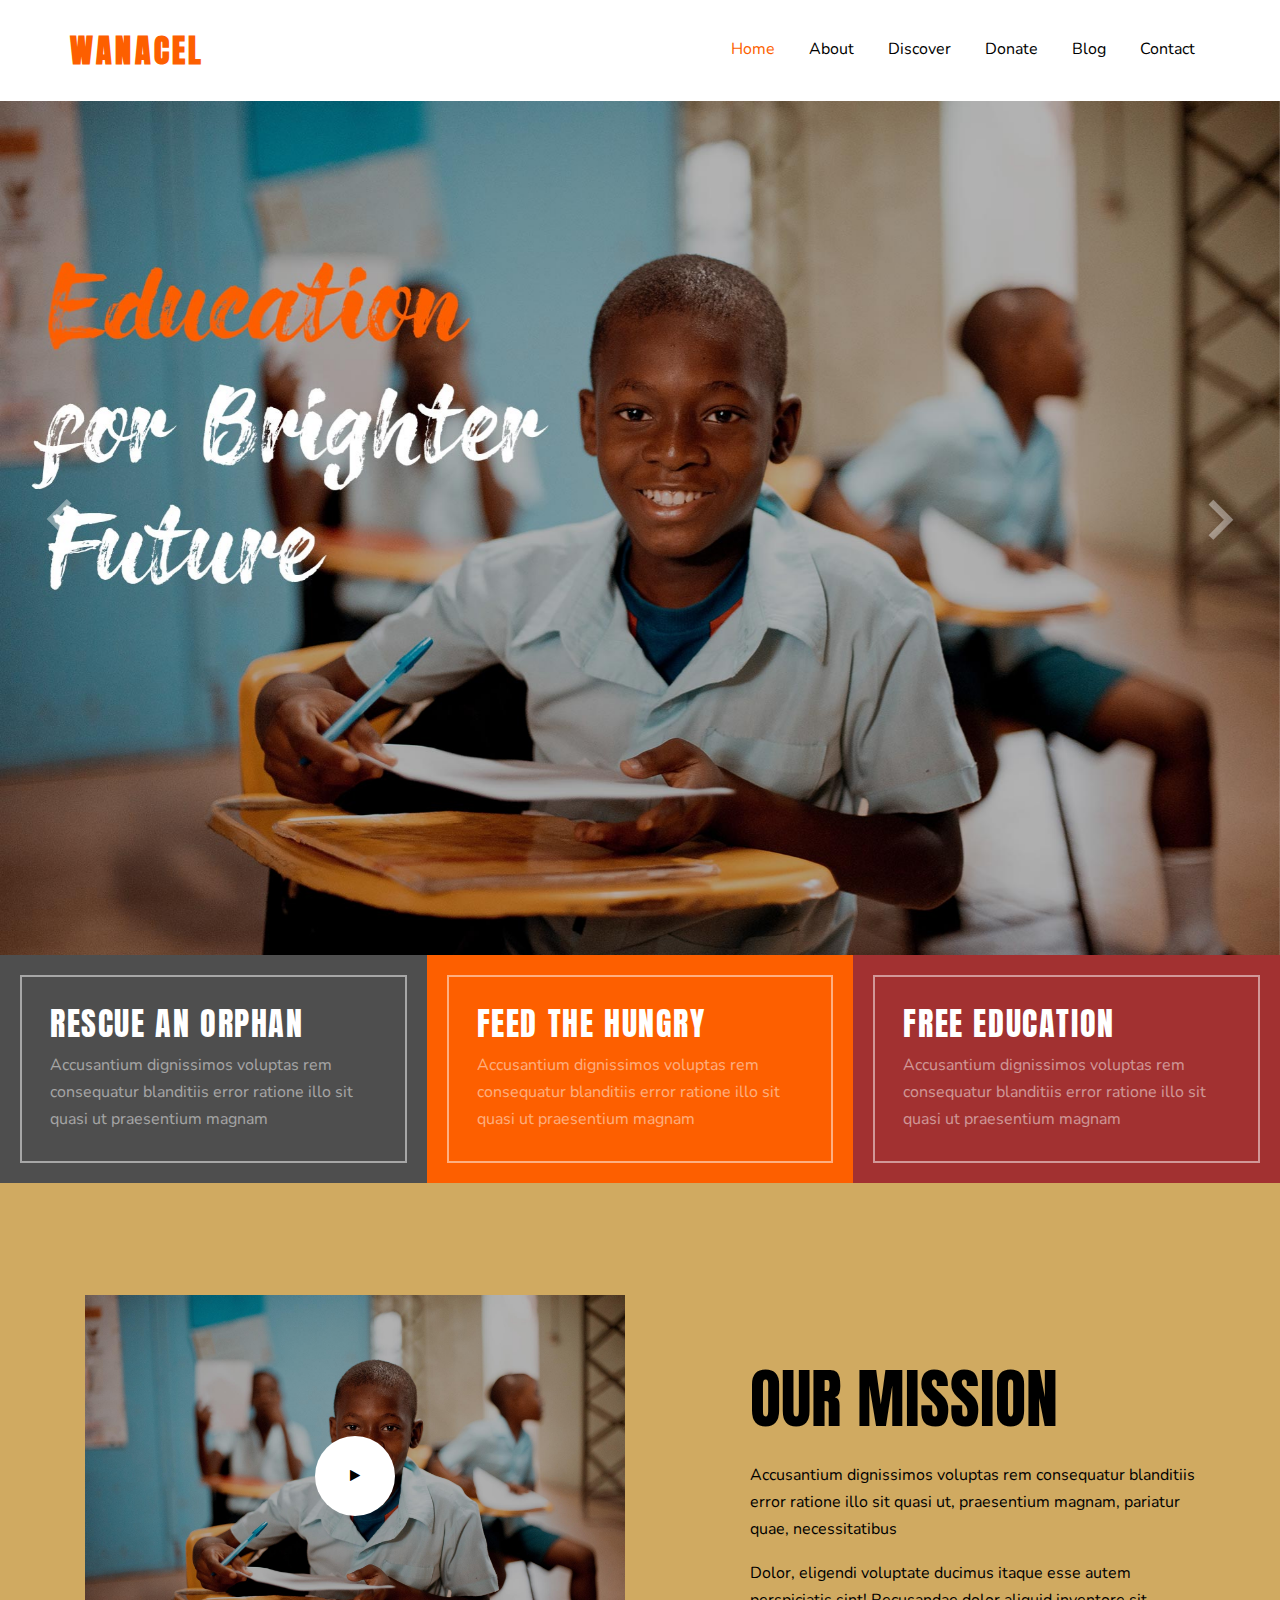
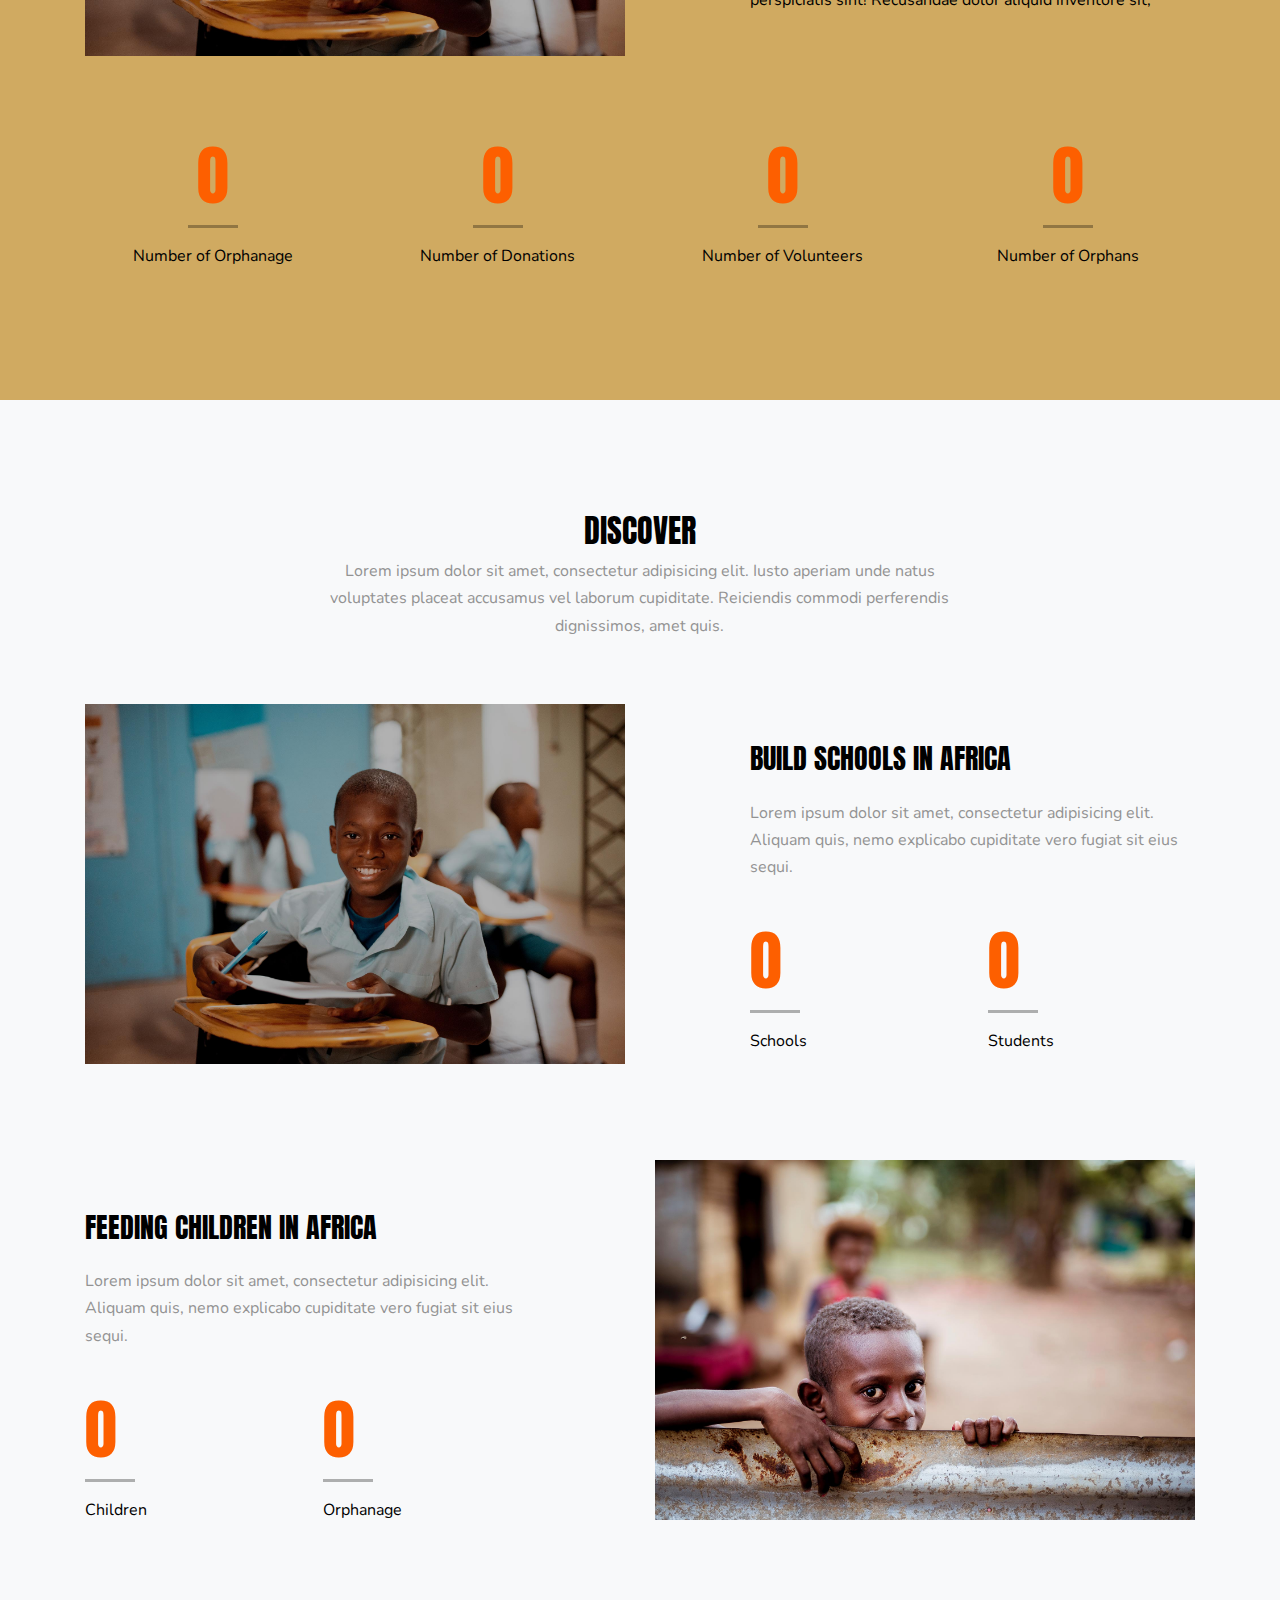
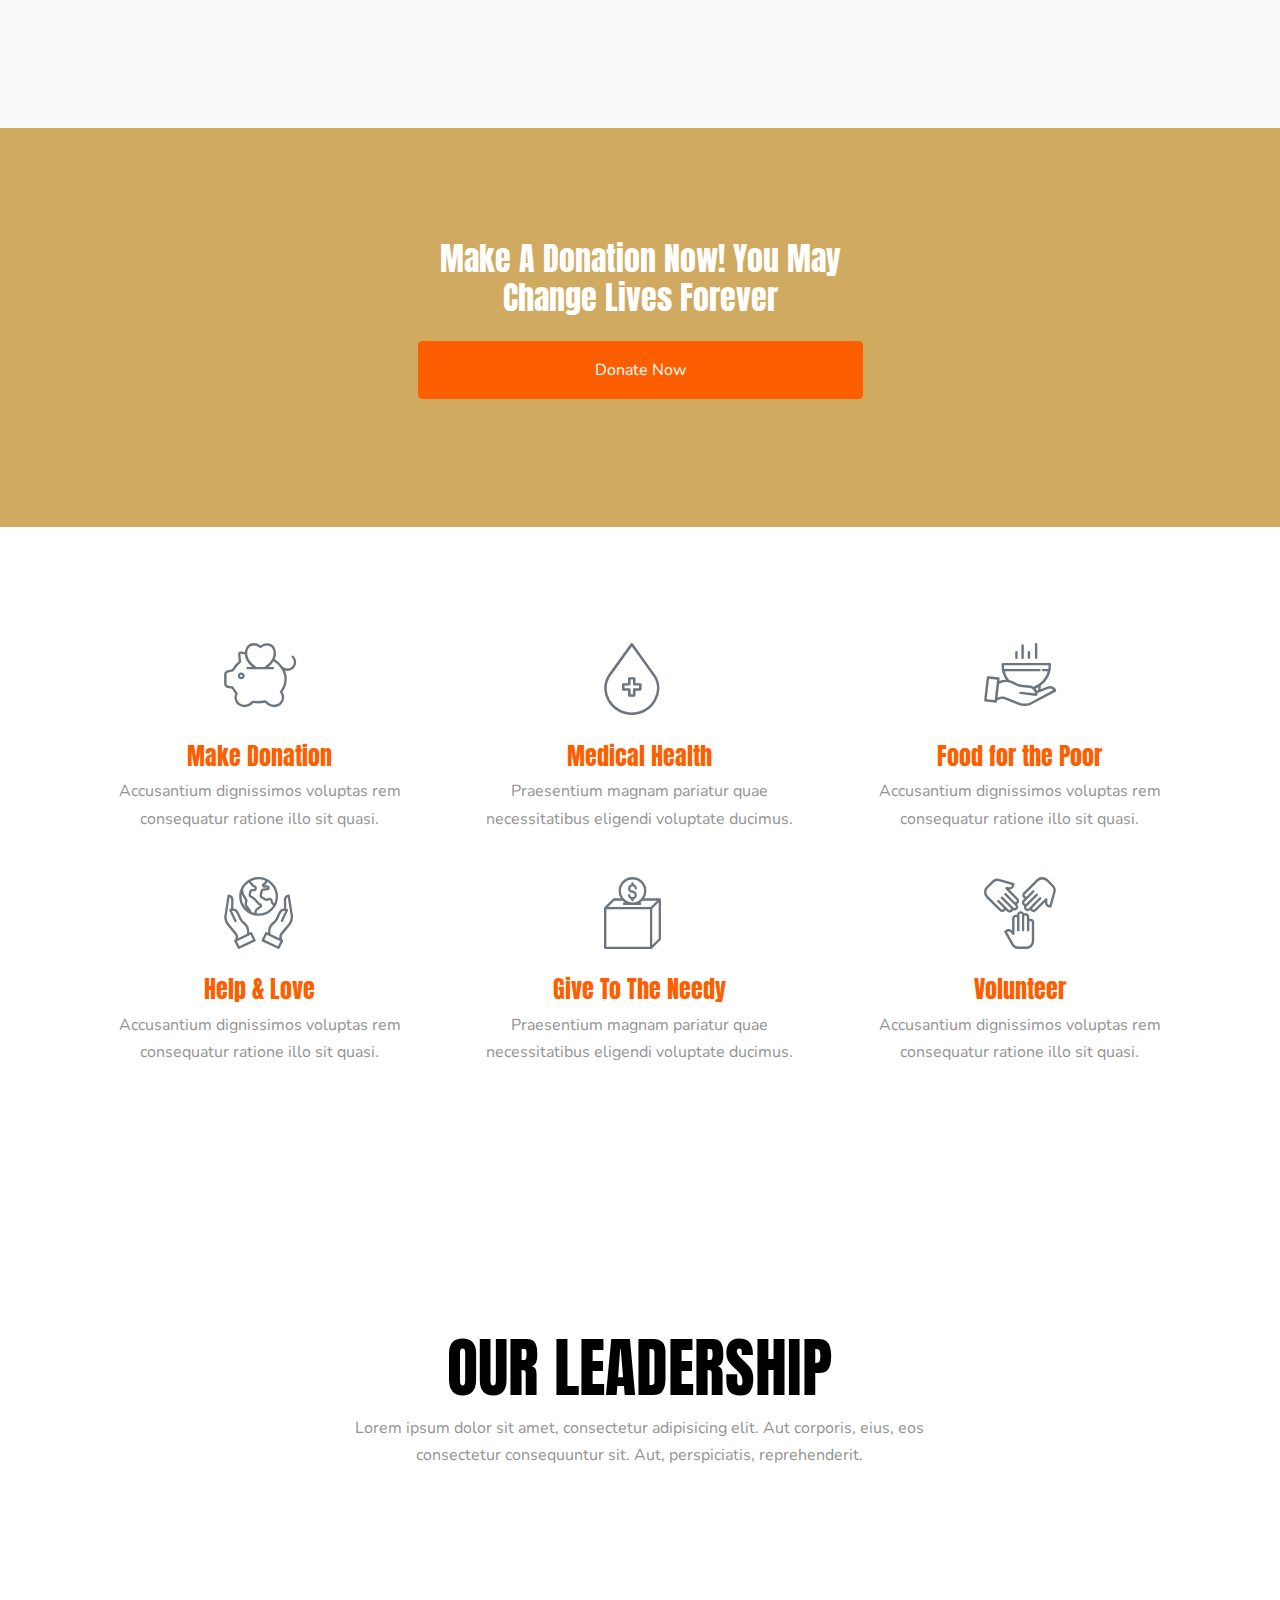
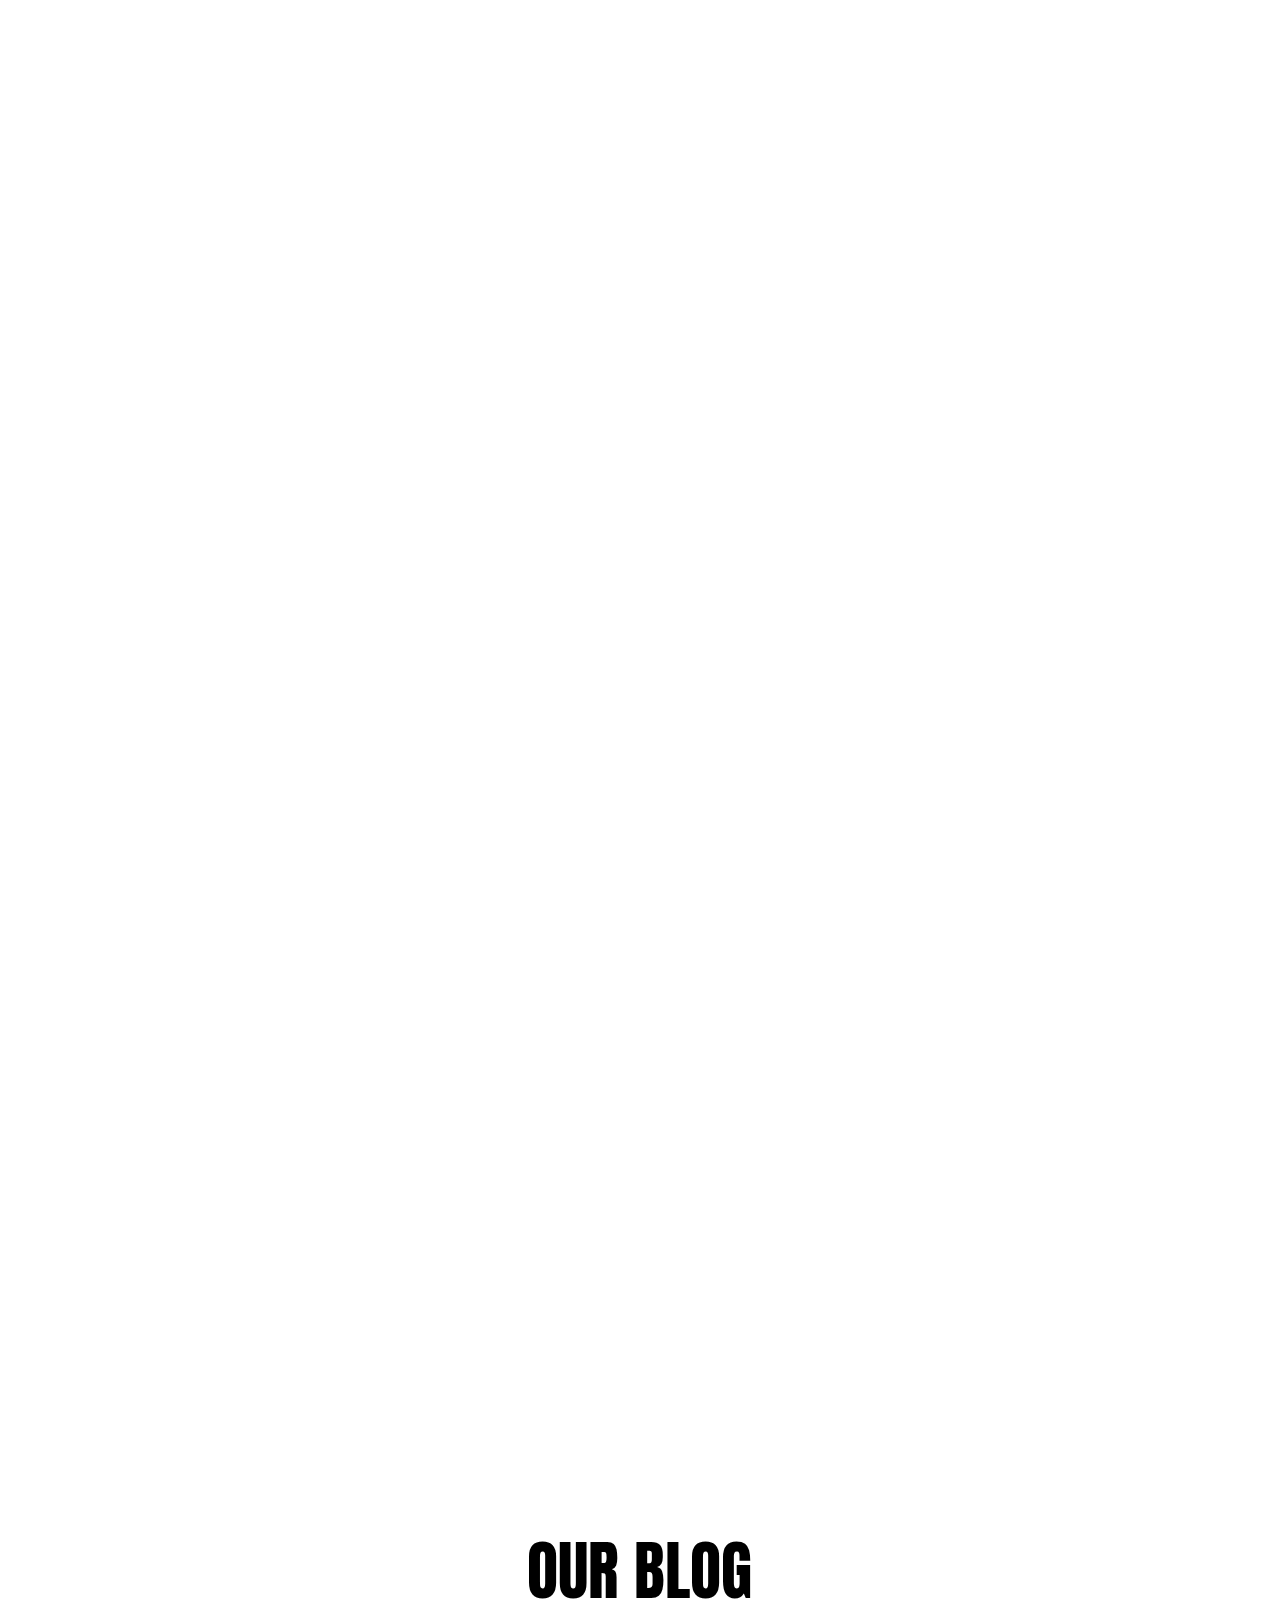
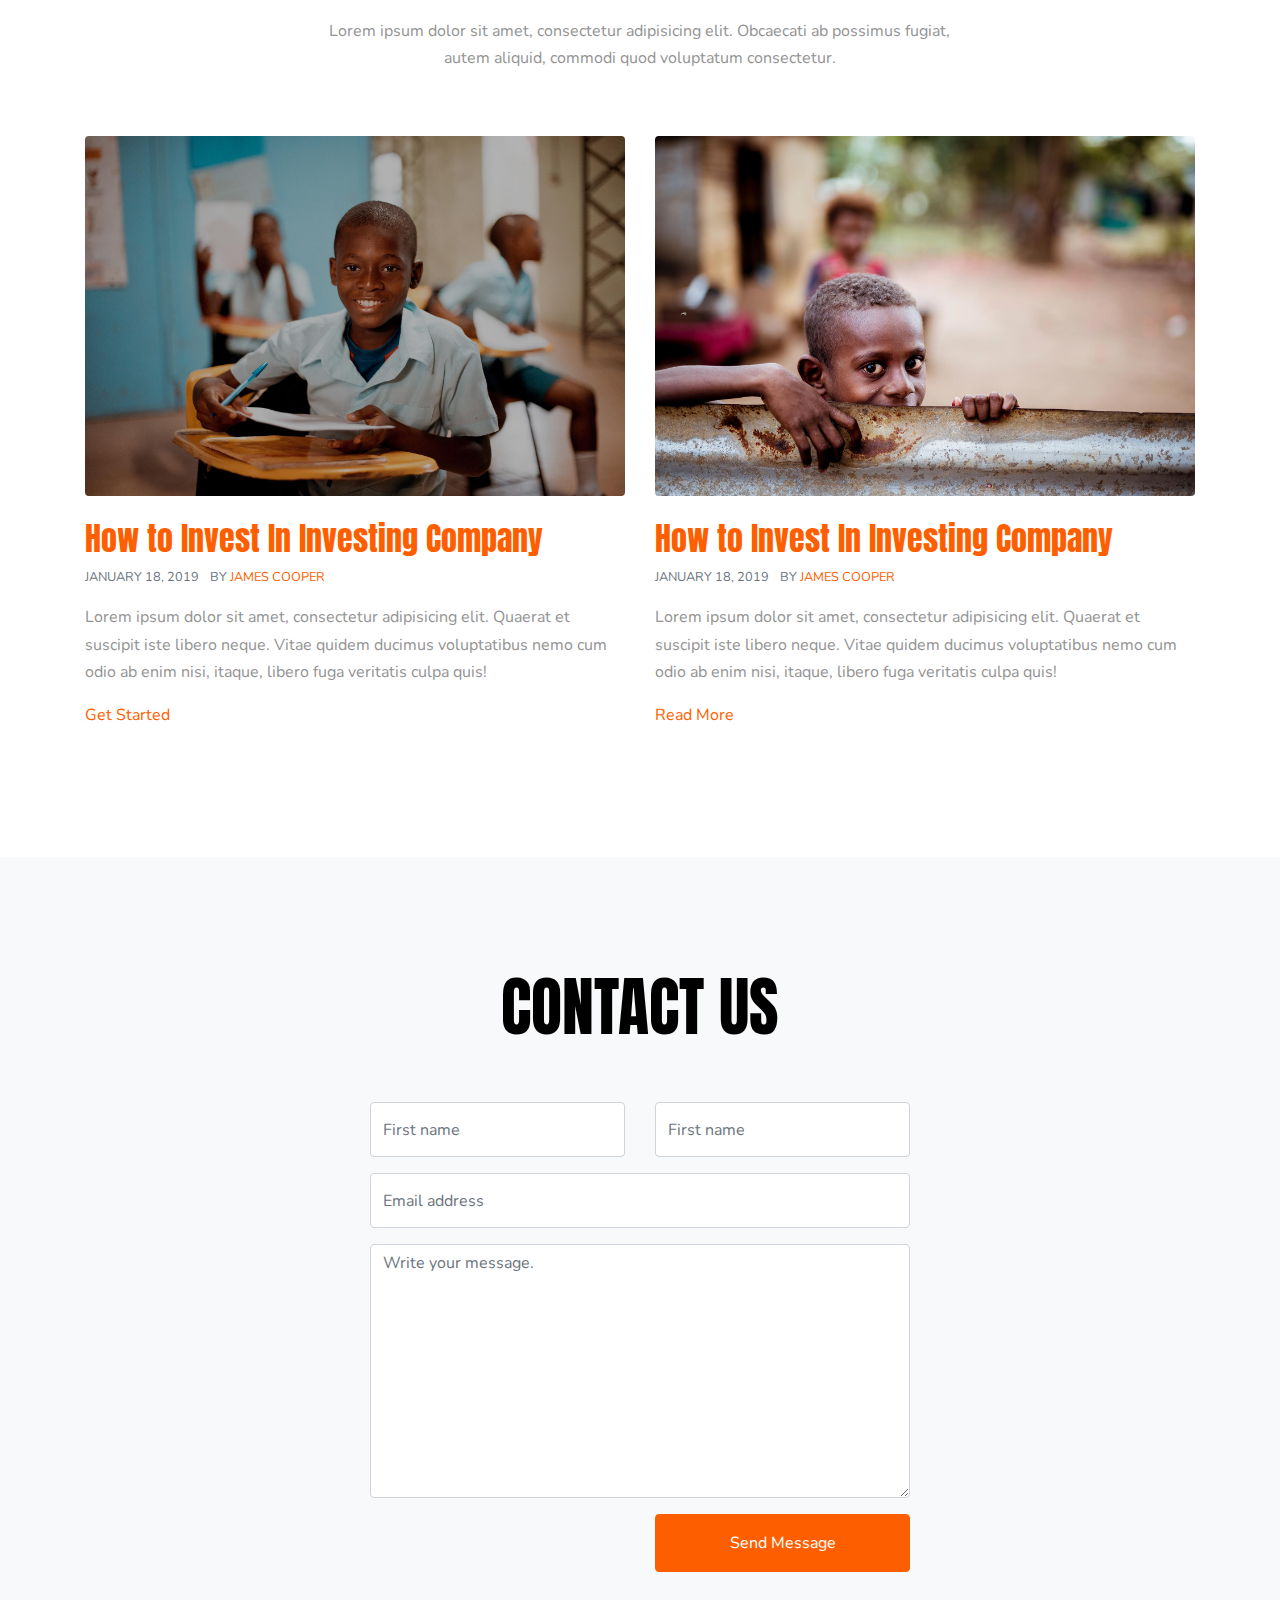
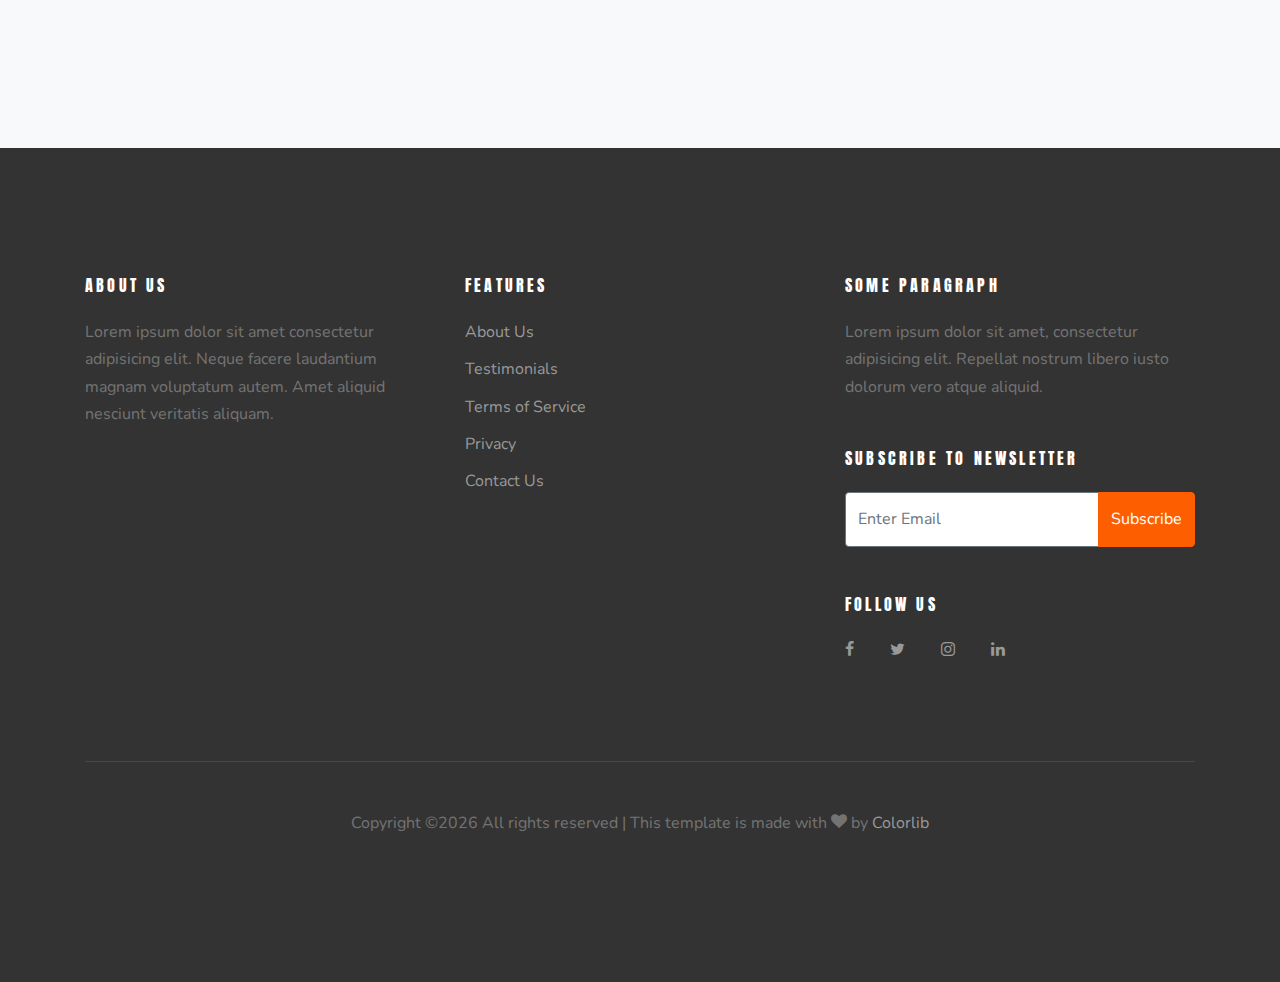
==== commit 2420bd20: "second commit" ====
--- a/index.html
+++ b/index.html
@@ -1,7 +1,7 @@
 <!DOCTYPE html>
 <html lang="en">
   <head>
-    <title>Foundation &mdash; Colorlib Website Template</title>
+    <title>Wanacel &mdash; Foundation</title>
     <meta charset="utf-8">
     <meta name="viewport" content="width=device-width, initial-scale=1, shrink-to-fit=no">
 
@@ -46,7 +46,7 @@
           
             
             <div class="site-logo">
-              <a href="index.html" class="text-black"><span class="text-primary">Foundation</a>
+              <a href="index.html" class="text-black"><span class="text-primary">Wanacel </a>
             </div>
             
               <nav class="site-navigation text-center ml-auto" role="navigation">
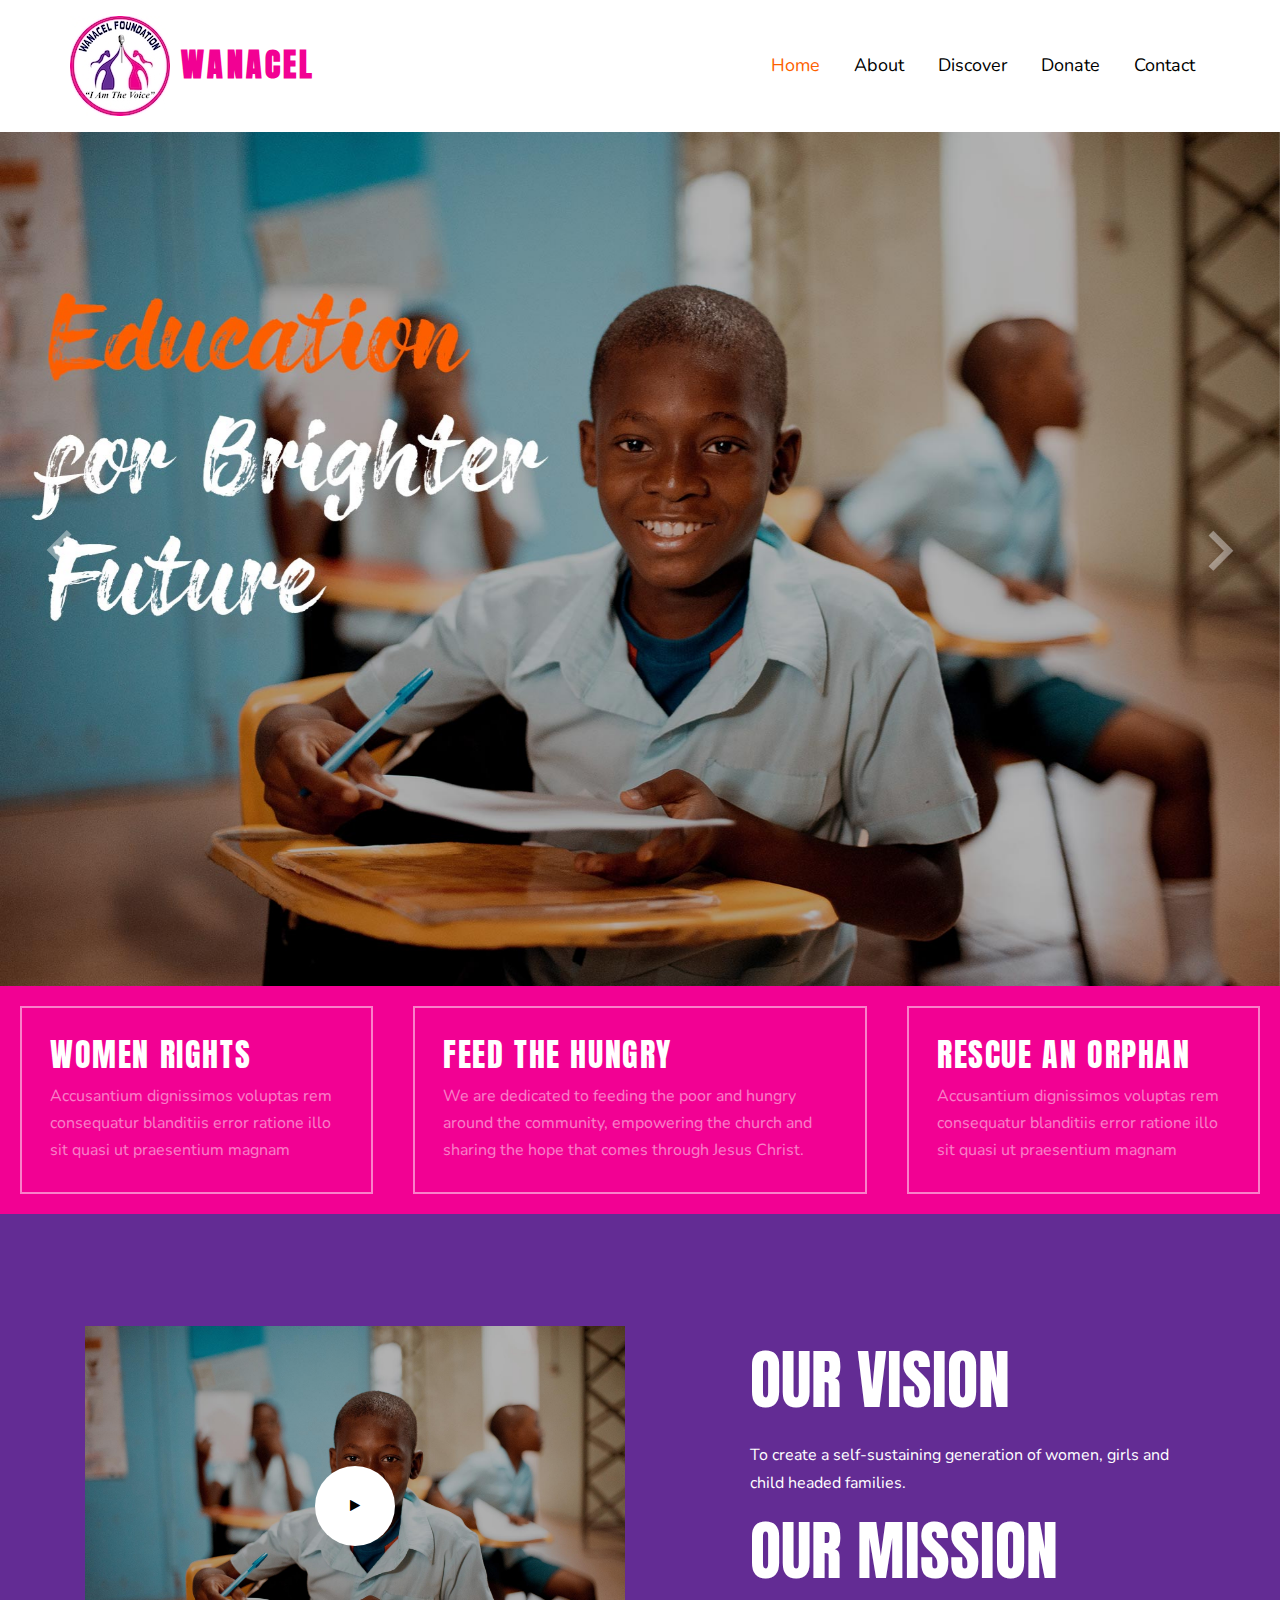
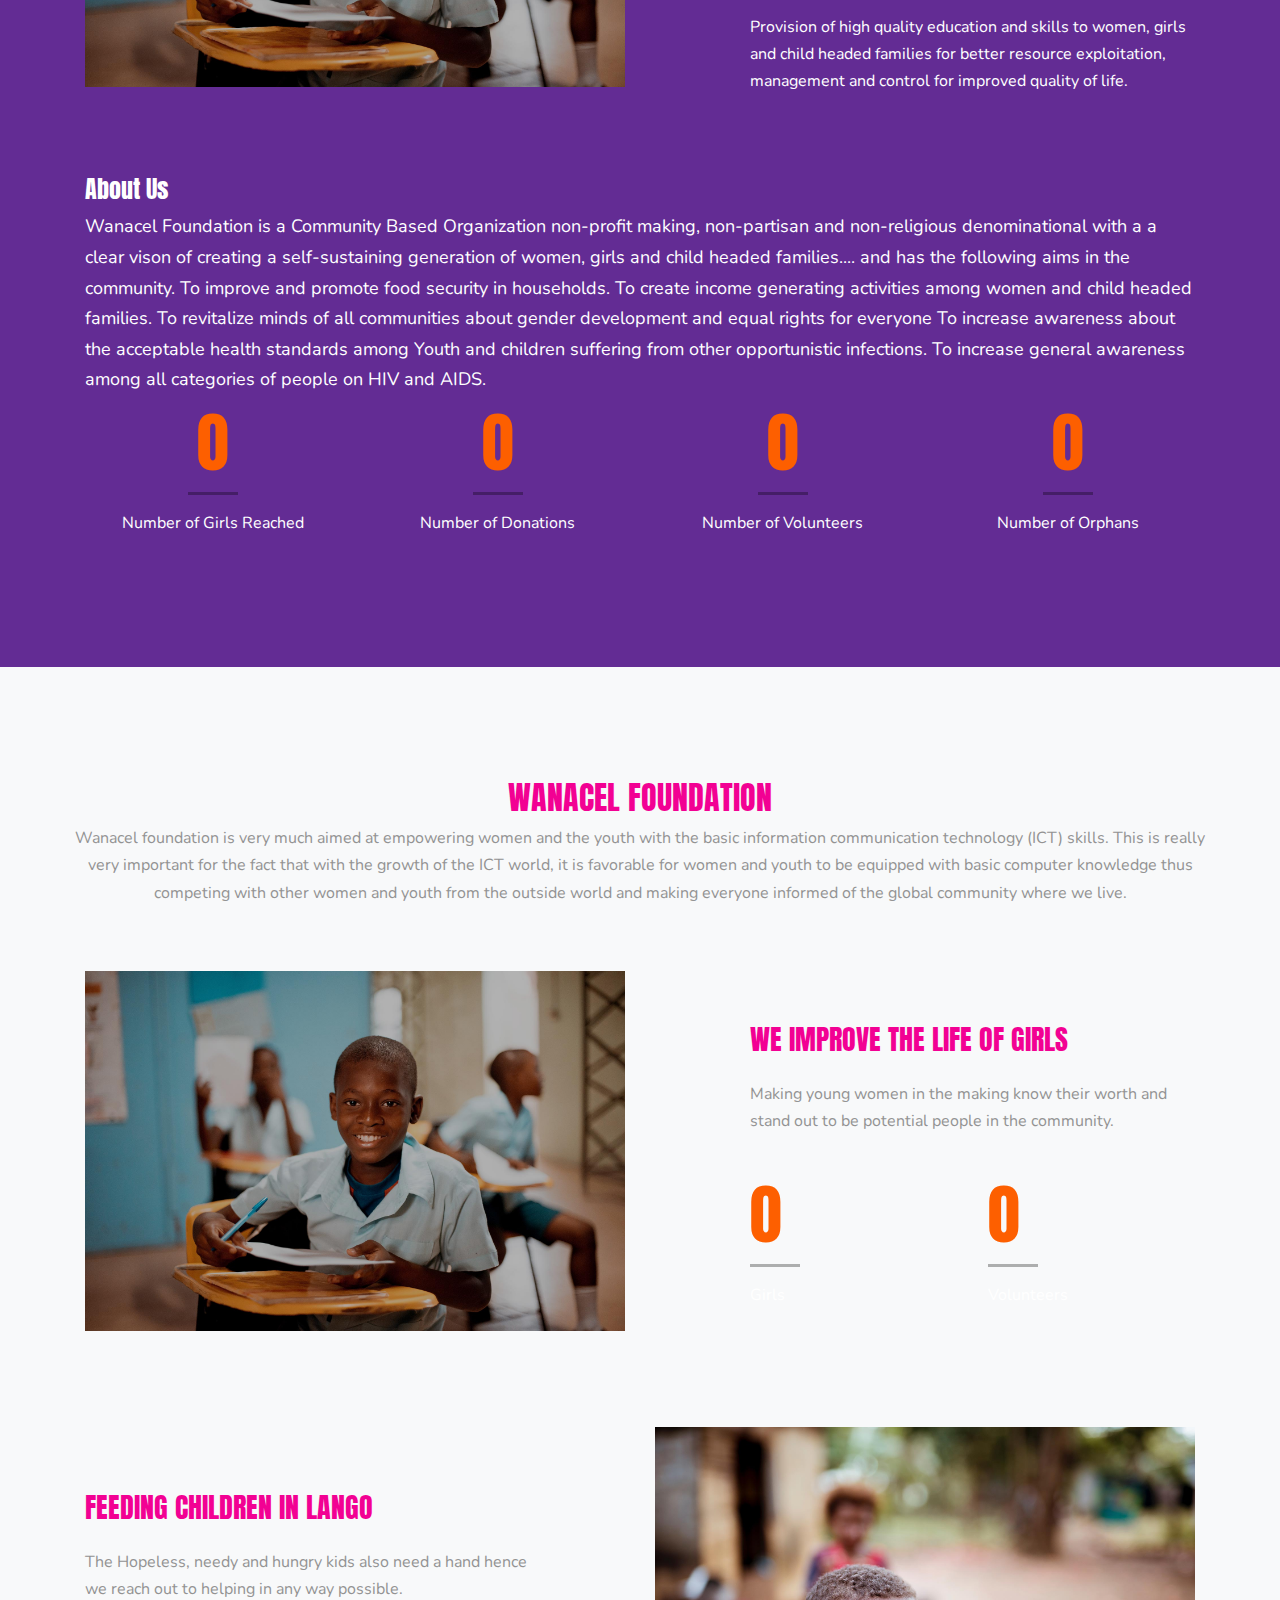
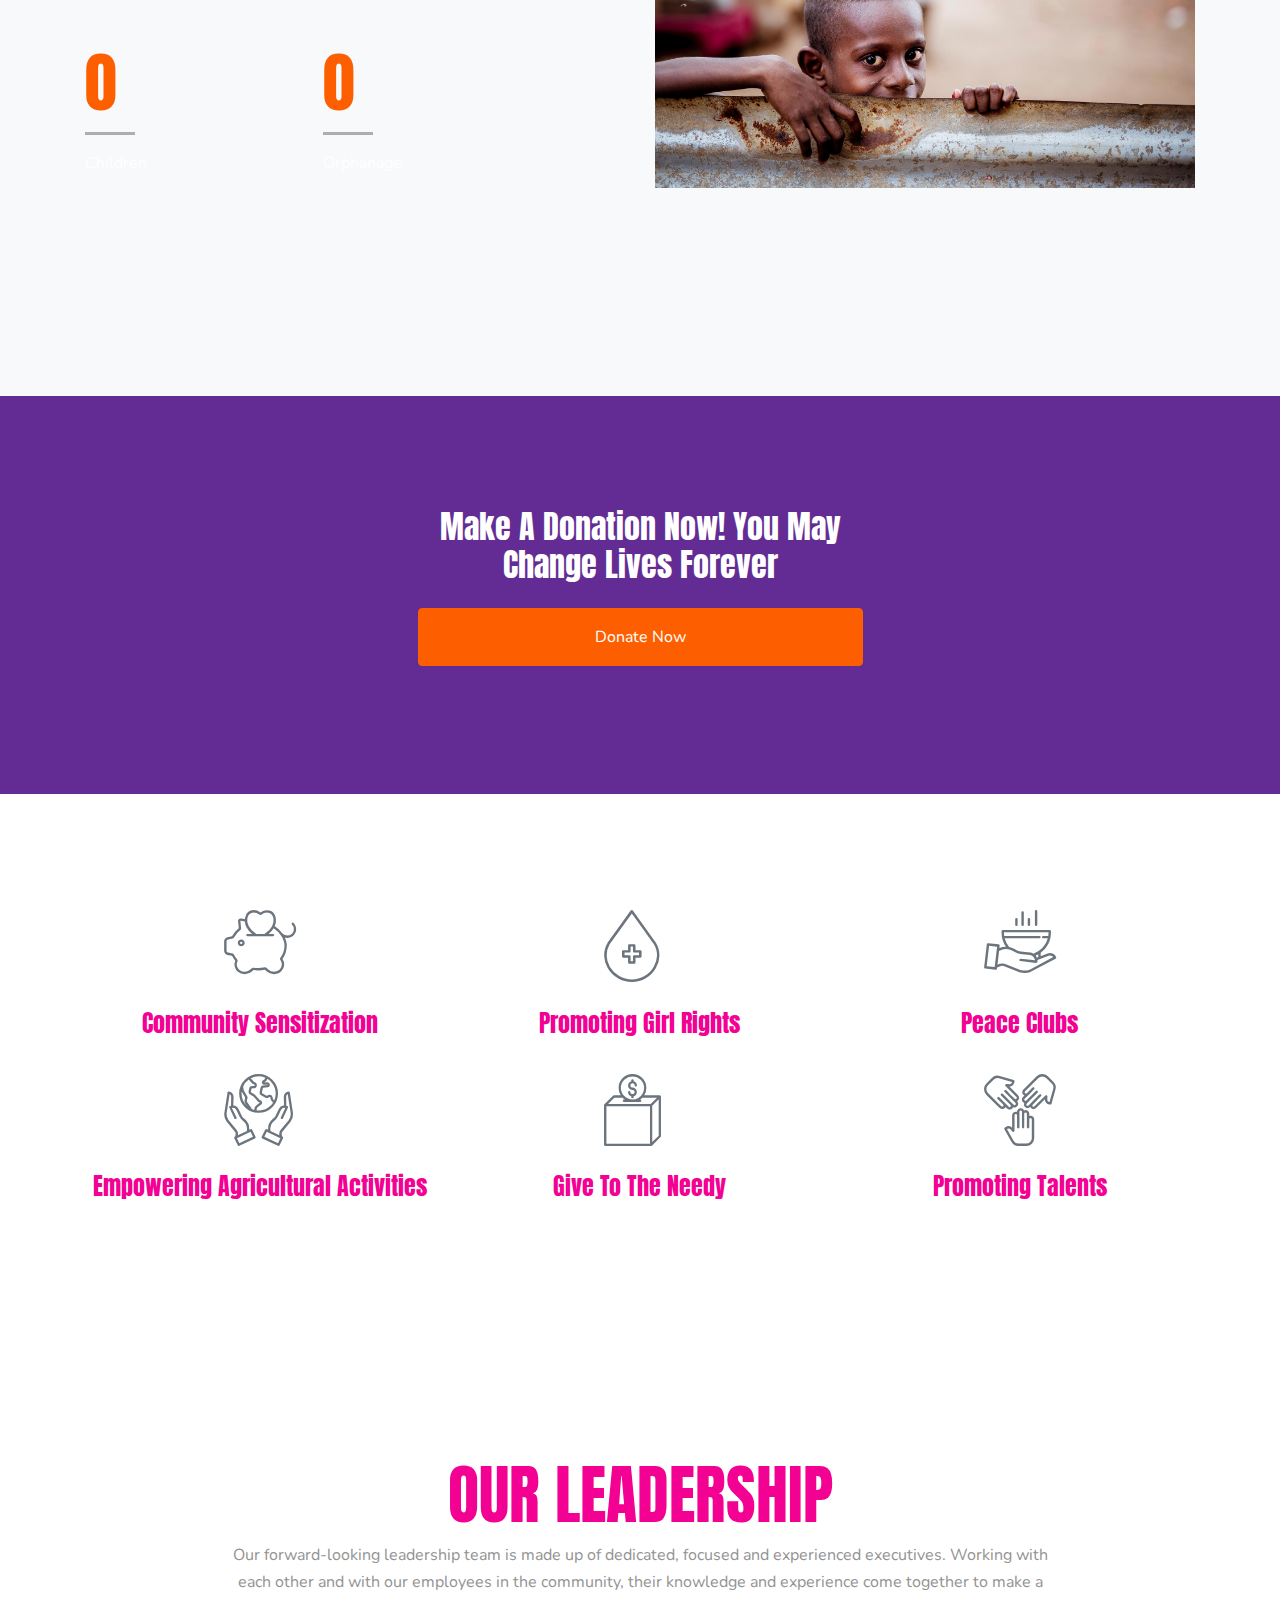
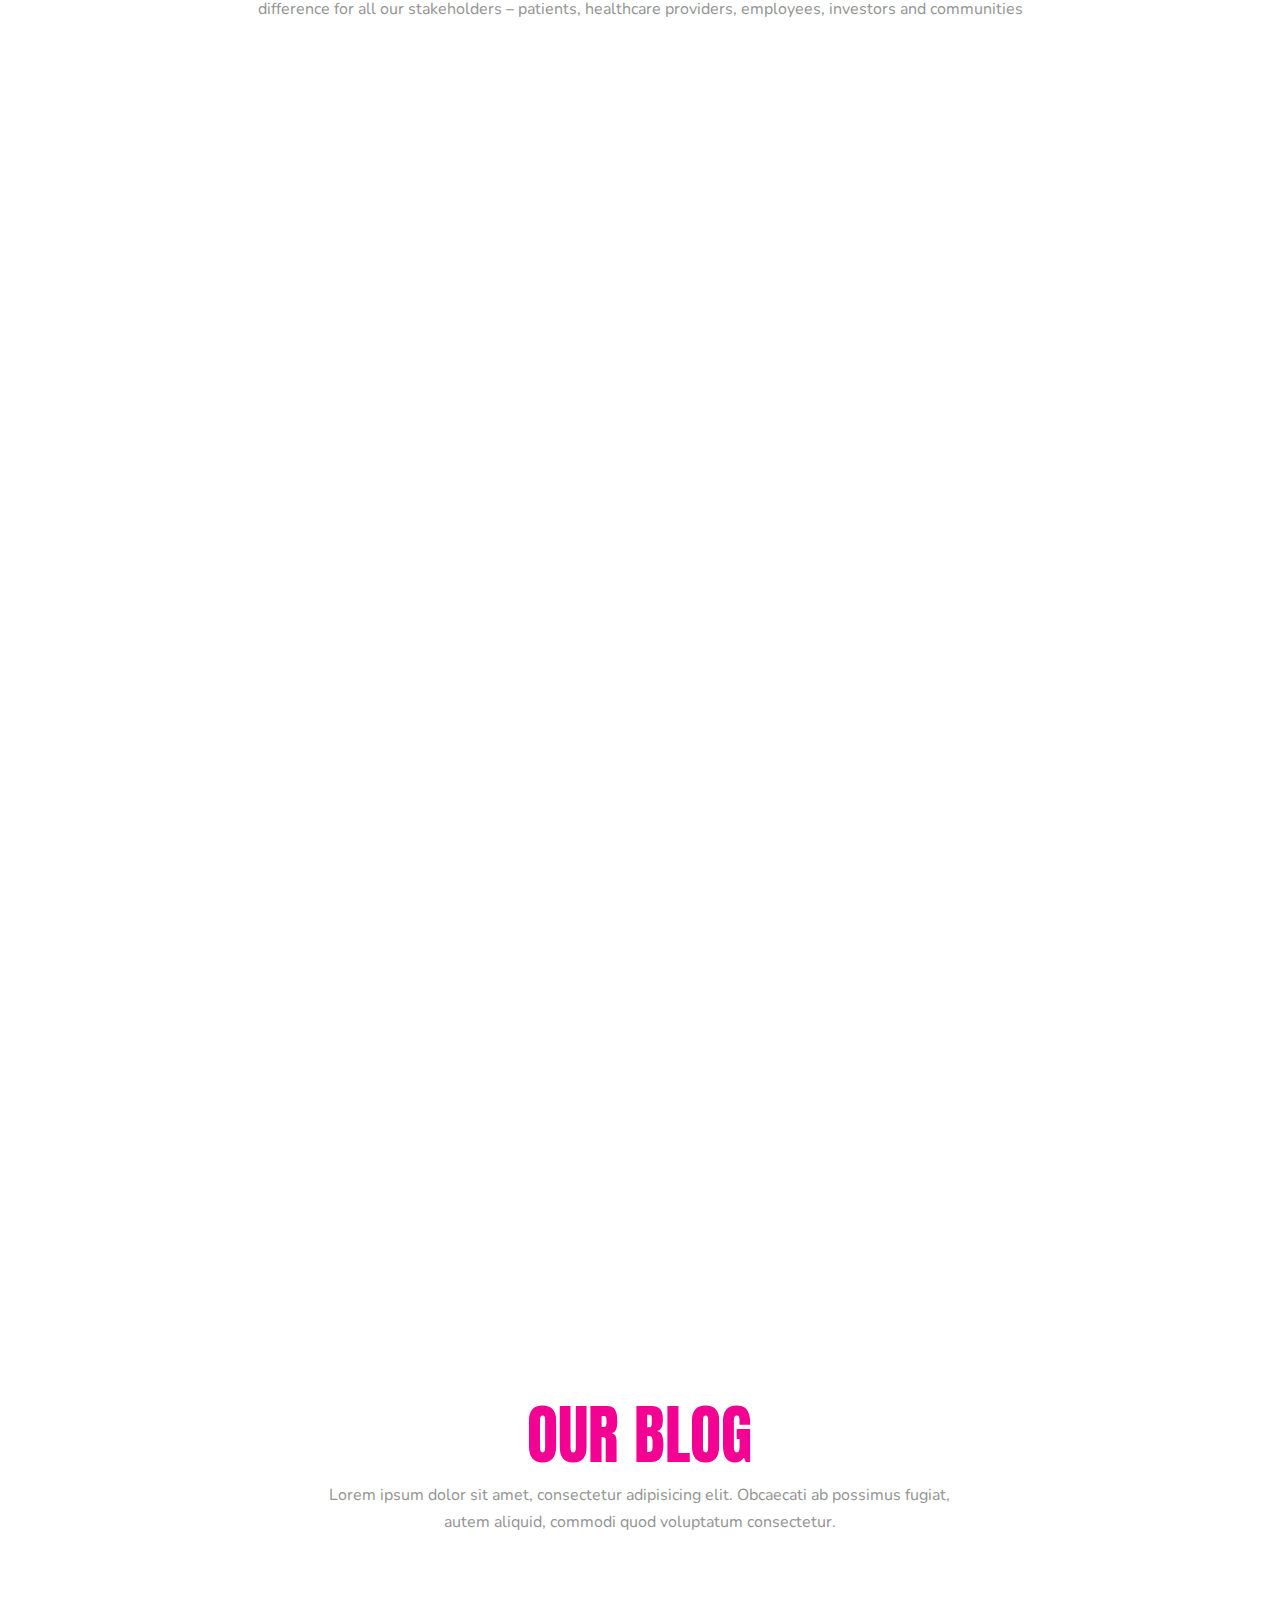
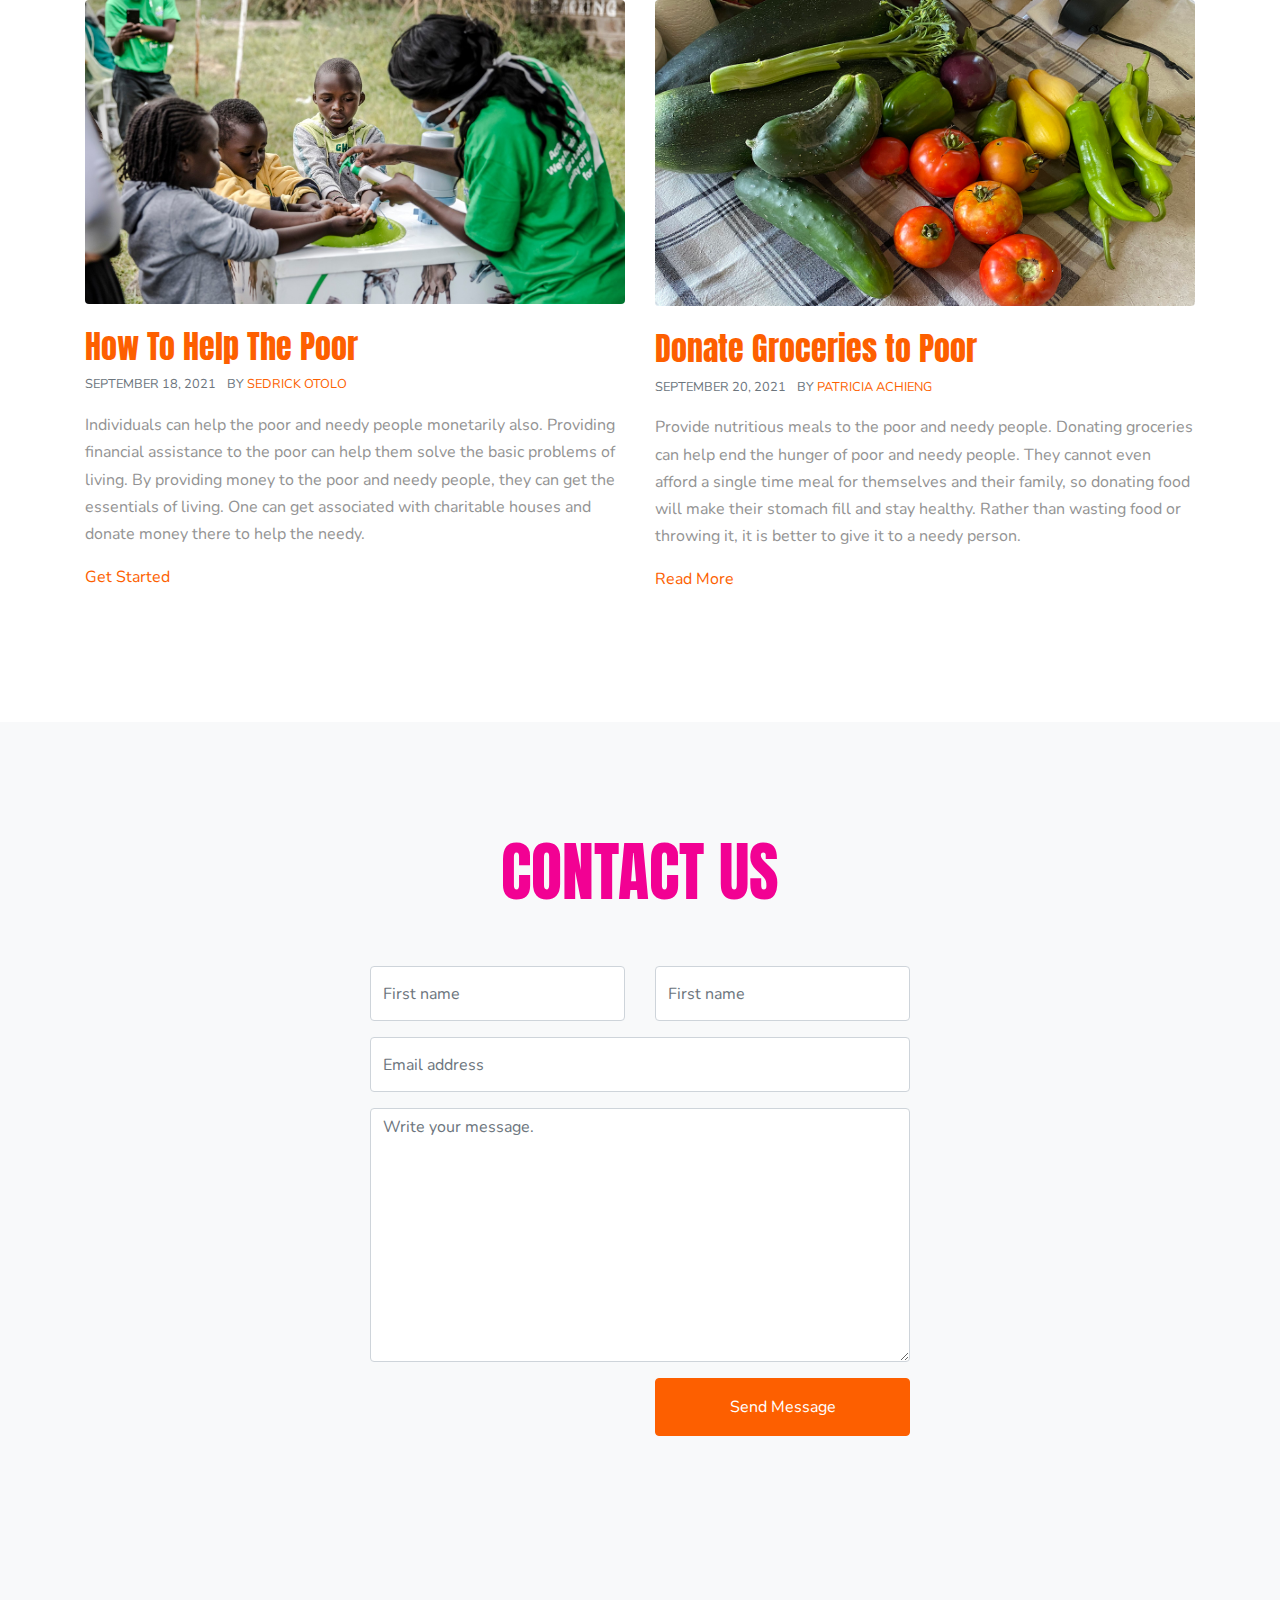
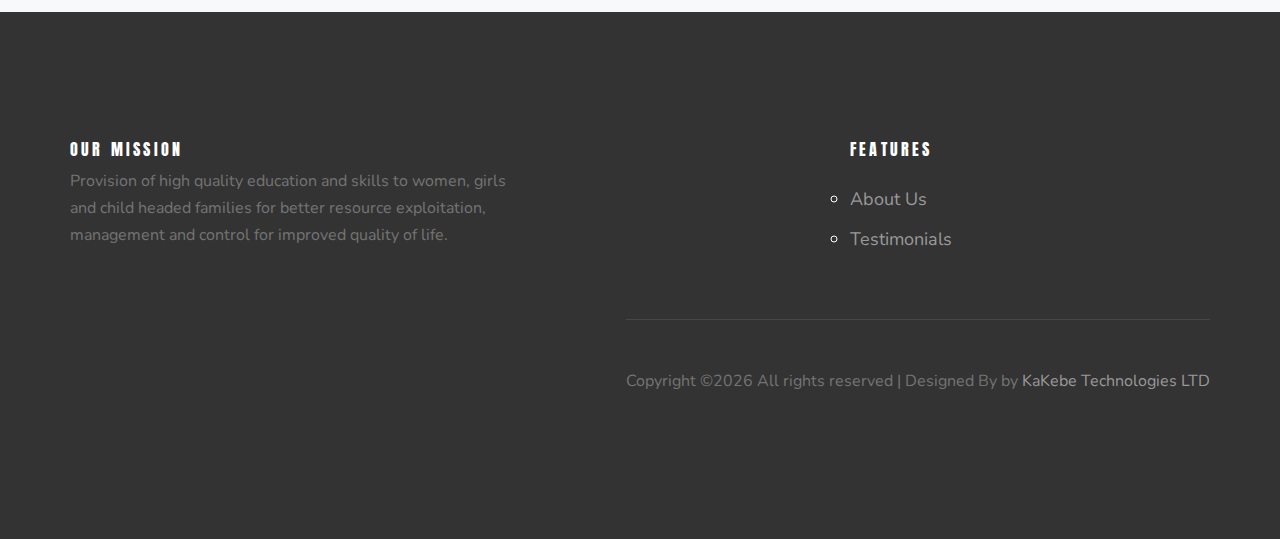
==== commit 0f7d2ef6: "second  commit" ====
--- a/index.html
+++ b/index.html
@@ -1,9 +1,14 @@
 <!DOCTYPE html>
 <html lang="en">
   <head>
-    <title>Wanacel &mdash; Foundation</title>
+    <title>Wanacel Foundation</title>
     <meta charset="utf-8">
     <meta name="viewport" content="width=device-width, initial-scale=1, shrink-to-fit=no">
+    <meta name="description" content="Wanacel Foundation, Charity Organization In Lira, ">
+    <meta name="keywords" content="Wanacel Foundation ">
+    <meta name="viewport" content="width=device-width, initial-scale=1.0">
+    <meta name="author" content="Sedrick Otolo">
+    <meta http-equiv="refresh" content="30">
 
     <link href="https://fonts.googleapis.com/css?family=Nunito:300,400,700|Anton" rel="stylesheet">
     
@@ -16,6 +21,7 @@
     <link rel="stylesheet" href="css/owl.carousel.min.css">
     <link rel="stylesheet" href="css/owl.theme.default.min.css">
 
+    <link rel="style icon " href="images/logo.jpeg" type="jpeg,jpg,png">
     <link rel="stylesheet" href="css/bootstrap-datepicker.css">
 
     <link rel="stylesheet" href="fonts/flaticon/font/flaticon.css">
@@ -23,6 +29,7 @@
     <link rel="stylesheet" href="css/aos.css">
 
     <link rel="stylesheet" href="css/style.css">
+    <link rel="stylesheet" href="css/mystyles.css">
     
   </head>
   <body data-spy="scroll" data-target=".site-navbar-target" data-offset="300">
@@ -46,7 +53,8 @@
           
             
             <div class="site-logo">
-              <a href="index.html" class="text-black"><span class="text-primary">Wanacel </a>
+              <img src="images/logo.jpeg" alt="">
+              <a href="index.html" class="text-black"><span class="text-primary logocolor">Wanacel</a>
             </div>
             
               <nav class="site-navigation text-center ml-auto" role="navigation">
@@ -56,7 +64,7 @@
                   <li><a href="#about-section" class="nav-link">About</a></li>
                   <li><a href="#discover-section" class="nav-link">Discover</a></li>
                   <li><a href="#donate-section" class="nav-link">Donate</a></li>
-                  <li><a href="#blog-section" class="nav-link">Blog</a></li>
+                  <!-- <li><a href="#blog-section" class="nav-link">Blog</a></li> -->
                   <li><a href="#contact-section" class="nav-link">Contact</a></li>
                 </ul>
               </nav>
@@ -77,15 +85,17 @@
     
     <div class="d-block d-md-flex intro-engage">
       <div class="">
-        <h2>Rescue An Orphan</h2>
+        <h2>Women Rights</h2>
+   
         <p>Accusantium dignissimos voluptas rem consequatur blanditiis error ratione illo sit quasi ut praesentium magnam</p>
       </div>
       <div>
         <h2>Feed The Hungry</h2>
-        <p>Accusantium dignissimos voluptas rem consequatur blanditiis error ratione illo sit quasi ut praesentium magnam</p>
+        <p>We are dedicated to feeding the poor and hungry around the community, empowering the church and sharing the hope that comes through Jesus Christ.</p>
+        
       </div>
       <div>
-        <h2>Free Education</h2>
+        <h2>Rescue An Orphan</h2>
         <p>Accusantium dignissimos voluptas rem consequatur blanditiis error ratione illo sit quasi ut praesentium magnam</p>
       </div>
     </div>
@@ -102,33 +112,63 @@
             </figure>
           </div>
           <div class="col-lg-5 ml-auto align-self-lg-center">
+            <h2 class="text-black mb-4 text-uppercase section-title">Our Vision</h2>
+            <p class="text-black">To create a self-sustaining generation of women, girls and child headed families.</p>
+
             <h2 class="text-black mb-4 text-uppercase section-title">Our Mission</h2>
-            <p class="text-black">Accusantium dignissimos voluptas rem consequatur blanditiis error ratione illo sit quasi ut, praesentium magnam, pariatur quae, necessitatibus</p>
-            <p class="text-black">Dolor, eligendi voluptate ducimus itaque esse autem perspiciatis sint! Recusandae dolor aliquid inventore sit,</p>
-          </div>
-        </div>
+            <p class="text-black">Provision of high quality education and skills to women, girls and child headed families for better resource exploitation, management and control for improved quality of life.
+            </p>
+
+             </div>
+        </div>
+        <h4 style="color: white;">About Us </h4>
+            <p class="text-black aboutxt">Wanacel Foundation is a Community Based Organization non-profit making, non-partisan and non-religious denominational with a a clear vison 
+              of creating a self-sustaining generation of women, girls and child headed families.... and has the following aims in the community. To improve and promote food security in households.
+              To create income generating activities among women and child headed families. To revitalize minds of all communities about gender development and equal rights for everyone
+              To increase awareness about the acceptable health standards among Youth and children suffering from other opportunistic infections. To increase general awareness among all categories of people on HIV and AIDS. 
+             </p>
+         
+             <!-- <div class="row rowbg">
+              <div class="col-md-6 mb-4 col-lg-0 col-lg-6">
+              To improve and promote food security in households.
+              To create income generating activities among women and child headed families <br>
+              To revitalize minds of all communities about gender development and equal rights for everyone..
+              </div>
+              <div class="col-md-6  col-lg-3 col-lg-6">
+              To increase awareness about the acceptable health standards among Youth and children suffering from other opportunistic infections.
+              To increase general awareness among all categories of people on HIV and AIDS. 
+              </div>
+
+              <div class="col-md-6 mb-4 col-lg-0 col-lg-6">
+                
+                
+              </div>
+            
+            </div> -->
+
+
         <div class="row">
           <div class="col-md-6 mb-4 col-lg-0 col-lg-3">
             <div class="block-counter-1">
               <span class="number"><span data-number="15">0</span></span>
-              <span class="caption text-black">Number of Orphanage</span>
+              <span class="caption text-black">Number of Girls Reached</span>
             </div>
           </div>
           <div class="col-md-6 mb-4 col-lg-0 col-lg-3">
             <div class="block-counter-1">
-              <span class="number"><span data-number="392">0</span></span>
+              <span class="number"><span data-number="302">0</span></span>
               <span class="caption text-black">Number of Donations</span>
             </div>
           </div>
           <div class="col-md-6 mb-4 col-lg-0 col-lg-3">
             <div class="block-counter-1">
-              <span class="number"><span data-number="3293">0</span></span>
+              <span class="number"><span data-number="33">0</span></span>
               <span class="caption text-black">Number of Volunteers</span>
             </div>
           </div>
           <div class="col-md-6 mb-4 col-lg-0 col-lg-3">
             <div class="block-counter-1">
-              <span class="number"><span data-number="1212">0</span></span>
+              <span class="number"><span data-number="121">0</span></span>
               <span class="caption text-black">Number of Orphans</span>
             </div>
           </div>
@@ -139,10 +179,11 @@
     <div class="site-section bg-light counter" id="discover-section">
       <div class="container">
         <div class="row mb-5 justify-content-center">
-          <div class="col-md-7 text-center">
-            <div class="block-heading-1">
-              <h2 class="text-black text-uppercase">Discover</h2>
-              <p>Lorem ipsum dolor sit amet, consectetur adipisicing elit. Iusto aperiam unde natus voluptates placeat accusamus vel laborum cupiditate. Reiciendis commodi perferendis dignissimos, amet quis.</p>
+          <div class="col-md-112 text-center">
+            <div class="block-heading-">
+              <h2 class="text-black text-uppercase wanacel_color">Wanacel Foundation </h2>
+              <p>Wanacel foundation is very much aimed at empowering women and the youth with the basic information communication technology (ICT) skills. This is really very important for the fact that with the growth of the ICT world, it is favorable for women and youth to be equipped with basic computer knowledge thus competing with other women 
+                and youth from the outside world and making everyone informed of the global community where we live.</p>
             </div>
           </div>
         </div>
@@ -152,20 +193,20 @@
             <img src="images/hero_1_no-text.jpg" alt="Image" class="img-fluid">
           </div>
           <div class="col-lg-5 ml-auto align-self-center">
-            <h3 class="text-black text-uppercase mb-4">Build Schools in Africa</h3>
-            <p class="mb-5">Lorem ipsum dolor sit amet, consectetur adipisicing elit. Aliquam quis, nemo explicabo cupiditate vero fugiat sit eius sequi.</p>
+            <h3 class="text-black text-uppercase mb-4 wanacel_color">We Improve the Life of Girls</h3>
+            <p class="mb-5">Making young women in the making know their worth and stand out to be potential people in the community.</p>
 
             <div class="row mb-4">
               <div class="col-md-6">
                 <div class="block-counter-1 block-counter-1-sm">
                   <span class="number"><span data-number="15">0</span></span>
-                  <span class="caption text-black">Schools</span>
+                  <span class="caption text-black">Girls</span>
                 </div>
               </div>
               <div class="col-md-6">
                 <div class="block-counter-1 block-counter-1-sm">
                   <span class="number"><span data-number="1039">0</span></span>
-                  <span class="caption text-black">Students</span>
+                  <span class="caption text-black">Volunteers</span>
                 </div>
               </div>
             </div>
@@ -183,13 +224,13 @@
             <img src="images/hero_2_no-text.jpg" alt="Image" class="img-fluid">
           </div>
           <div class="col-lg-5 mr-auto align-self-center order-lg-1">
-            <h3 class="text-black text-uppercase mb-4">Feeding Children in Africa</h3>
-            <p class="mb-5">Lorem ipsum dolor sit amet, consectetur adipisicing elit. Aliquam quis, nemo explicabo cupiditate vero fugiat sit eius sequi.</p>
+            <h3 class="text-black text-uppercase mb-4 wanacel_color">Feeding Children in Lango</h3>
+            <p class="mb-5">The Hopeless, needy and hungry kids also need a hand hence we reach out to helping in any way possible.</p>
 
             <div class="row">
               <div class="col-md-6">
                 <div class="block-counter-1 block-counter-1-sm">
-                  <span class="number"><span data-number="3298">0</span></span>
+                  <span class="number"><span data-number="328">0</span></span>
                   <span class="caption text-black">Children</span>
                 </div>
               </div>
@@ -224,59 +265,61 @@
         <div class="row">
           <div class="col-md-6 col-lg-4 mb-4 text-center">
             <span class="flaticon-piggy-bank d-block mb-3 display-3 text-secondary"></span>
-            <h3 class="text-primary h4 mb-2">Make Donation</h3>
-            <p>Accusantium dignissimos voluptas rem consequatur ratione illo sit quasi.</p>
+            <h3 class="text-primary h4 mb-2">Community Sensitization</h3>
+            <!-- <p>Accusantium dignissimos voluptas rem consequatur ratione illo sit quasi.</p> -->
           </div>
           <div class="col-md-6 col-lg-4 mb-4 text-center">
             <span class="flaticon-blood d-block mb-3 display-3 text-secondary"></span>
-            <h3 class="text-primary h4 mb-2">Medical Health</h3>
-            <p>Praesentium magnam pariatur quae necessitatibus eligendi voluptate ducimus.</p>
+            <h3 class="text-primary h4 mb-2">Promoting Girl Rights</h3>
+            <!-- <p>Praesentium magnam pariatur quae necessitatibus eligendi voluptate ducimus.</p> -->
           </div>
           <div class="col-md-6 col-lg-4 mb-4 text-center">
             <span class="flaticon-food d-block mb-3 display-3 text-secondary"></span>
-            <h3 class="text-primary h4 mb-2">Food for the Poor</h3>
-            <p>Accusantium dignissimos voluptas rem consequatur ratione illo sit quasi.</p>
+            <h3 class="text-primary h4 mb-2">Peace Clubs</h3>
+            <!-- <p>Accusantium dignissimos voluptas rem consequatur ratione illo sit quasi.</p> -->
           </div>
 
           <div class="col-md-6 col-lg-4 mb-4 text-center">
             <span class="flaticon-donation d-block mb-3 display-3 text-secondary"></span>
-            <h3 class="text-primary h4 mb-2">Help &amp; Love</h3>
-            <p>Accusantium dignissimos voluptas rem consequatur ratione illo sit quasi.</p>
+            <h3 class="text-primary h4 mb-2">Empowering Agricultural Activities</h3>
+            <!-- <p>Accusantium dignissimos voluptas rem consequatur ratione illo sit quasi.</p> -->
           </div>
           <div class="col-md-6 col-lg-4 mb-4 text-center">
             <span class="flaticon-dollar d-block mb-3 display-3 text-secondary"></span>
             <h3 class="text-primary h4 mb-2">Give To The Needy</h3>
-            <p>Praesentium magnam pariatur quae necessitatibus eligendi voluptate ducimus.</p>
+            <!-- <p>Praesentium magnam pariatur quae necessitatibus eligendi voluptate ducimus.</p> -->
           </div>
           <div class="col-md-6 col-lg-4 mb-4 text-center">
             <span class="flaticon-unity d-block mb-3 display-3 text-secondary"></span>
-            <h3 class="text-primary h4 mb-2">Volunteer</h3>
-            <p>Accusantium dignissimos voluptas rem consequatur ratione illo sit quasi.</p>
-          </div>
-
-        </div>
-      </div>
-    </div>
-
-
+            <h3 class="text-primary h4 mb-2">Promoting Talents</h3>
+            <!-- <p>Accusantium dignissimos voluptas rem consequatur ratione illo sit quasi.</p> -->
+          </div>
+
+        </div>
+      </div>
+    </div>
 
     <div class="site-section" id="team-section">
       <div class="container">
         <div class="row mb-5 justify-content-center">
-          <div class="col-md-7 text-center">
-              <h2 class="text-black text-uppercase section-title">Our Leadership</h2>
-              <p>Lorem ipsum dolor sit amet, consectetur adipisicing elit. Aut corporis, eius, eos consectetur consequuntur sit. Aut, perspiciatis, reprehenderit.</p>
+          <div class="col-md-9 text-center">
+              <h2 class="text-black text-uppercase section-title wanacel_color">Our Leadership</h2>
+              <p>Our forward-looking leadership team is made up of dedicated, focused and experienced executives.  
+                Working with each other and with our employees in the community, their knowledge and experience come together to make a difference for all our 
+                stakeholders – patients, healthcare providers, employees, investors and communities</p>
           </div>
         </div>
         <div class="row">
           <div class="col-lg-4 col-md-6 mb-4 mb-lg-0" data-aos="fade-up">
             <div class="block-team-member-1 text-center rounded">
               <figure>
-                <img src="images/person_1.jpg" alt="Image" class="img-fluid rounded-circle">
-              </figure>
-              <h3 class="font-size-20 text-white">Jean Smith</h3>
-              <span class="d-block font-gray-5 letter-spacing-1 text-uppercase font-size-12 mb-3">Mining Expert</span>
-              <p class="px-3 mb-3">Lorem ipsum dolor sit amet, consectetur adipisicing elit. Atque, repellat. At, soluta. Repellendus vero, consequuntur!</p>
+                <img src="images/1.png" alt="Image" class="img-fluid rounded-circle">
+              </figure>
+              <!-- <h3 class="font-size-20 text-white">Jean Smith</h3> -->
+              <h5>Patricia Aceng</h5>
+              <span class="d-block font-gray-5 letter-spacing-1 text-uppercase font-size-12 mb-3">CEO</span>
+             
+              <!-- <p class="px-3 mb-3">Lorem ipsum dolor sit amet, consectetur adipisicing elit. Atque, repellat. At, soluta. Repellendus vero, consequuntur!</p> -->
               <div class="block-social-1">
                 <a href="#" class="btn border-w-2 rounded primary-primary-outline--hover"><span class="icon-facebook"></span></a>
                 <a href="#" class="btn border-w-2 rounded primary-primary-outline--hover"><span class="icon-twitter"></span></a>
@@ -288,11 +331,12 @@
           <div class="col-lg-4 col-md-6 mb-4 mb-lg-0" data-aos="fade-up" data-aos-delay="100">
             <div class="block-team-member-1 text-center rounded">
               <figure>
-                <img src="images/person_2.jpg" alt="Image" class="img-fluid rounded-circle">
-              </figure>
-              <h3 class="font-size-20 text-white">Bob Carry</h3>
-              <span class="d-block font-gray-5 letter-spacing-1 text-uppercase font-size-12 mb-3">Project Manager</span>
-              <p class="px-3 mb-3">Lorem ipsum dolor sit amet, consectetur adipisicing elit. Nihil quia veritatis, nam quam obcaecati fuga.</p>
+                <img src="images/1.png" alt="Image" class="img-fluid rounded-circle">
+              </figure>
+              <!-- <h3 class="font-size-20 text-white">Bob Carry</h3> -->
+              <h5>Frank Oyugi</h5>
+              <span class="d-block font-gray-5 letter-spacing-1 text-uppercase font-size-12 mb-3">Director</span>
+              <!-- <p class="px-3 mb-3">Lorem ipsum dolor sit amet, consectetur adipisicing elit. Nihil quia veritatis, nam quam obcaecati fuga.</p> -->
               <div class="block-social-1">
                 <a href="#" class="btn border-w-2 rounded primary-primary-outline--hover"><span class="icon-facebook"></span></a>
                 <a href="#" class="btn border-w-2 rounded primary-primary-outline--hover"><span class="icon-twitter"></span></a>
@@ -304,11 +348,12 @@
           <div class="col-lg-4 col-md-6 mb-4 mb-lg-0" data-aos="fade-up" data-aos-delay="200">
             <div class="block-team-member-1 text-center rounded">
               <figure>
-                <img src="images/person_3.jpg" alt="Image" class="img-fluid rounded-circle">
-              </figure>
-              <h3 class="font-size-20 text-white">Ricky Fisher</h3>
-              <span class="d-block font-gray-5 letter-spacing-1 text-uppercase font-size-12 mb-3">Engineer</span>
-              <p class="px-3 mb-3">Lorem ipsum dolor sit amet, consectetur adipisicing elit. Quas quidem, laudantium, illum minus numquam voluptas?</p>
+                <img src="images/1.png" alt="Image" class="img-fluid rounded-circle">
+              </figure>
+              <h5>Lawnsome Etum Akezi</h5>
+              <!-- <h3 class="font-size-20 text-white">Ricky Fisher</h3> -->
+              <span class="d-block font-gray-5 letter-spacing-1 text-uppercase font-size-12 mb-3">Director</span>
+              <!-- <p class="px-3 mb-3">Lorem ipsum dolor sit amet, consectetur adipisicing elit. Quas quidem, laudantium, illum minus numquam voluptas?</p> -->
               <div class="block-social-1">
                 <a href="#" class="btn border-w-2 rounded primary-primary-outline--hover"><span class="icon-facebook"></span></a>
                 <a href="#" class="btn border-w-2 rounded primary-primary-outline--hover"><span class="icon-twitter"></span></a>
@@ -334,46 +379,47 @@
             <div class="block-testimony-1 text-center">
               
               <blockquote class="mb-4">
-                <p>&ldquo;Lorem ipsum dolor sit amet, consectetur adipisicing elit. Dolorem, fugit excepturi sapiente voluptatum nulla odio quaerat quibusdam tempore similique doloremque veritatis et cupiditate, maiores cumque repudiandae explicabo tempora deserunt consequuntur?&rdquo;</p>
+                <p>&ldquo;Wanacel Foundation is the hope needed for every girl child becasue it has a very clear vision and mission which relates to what God requires of us.&rdquo;</p>
               </blockquote>
 
               <figure>
-                <img src="images/person_4.jpg" alt="Image" class="img-fluid rounded-circle mx-auto">
-              </figure>
-              <h3 class="font-size-20 text-white">Ricky Fisher</h3>
-            </div>
-          </div>
+                <img src="images/sedu.png" alt="Image" class="img-fluid rounded-circle mx-auto">
+              </figure>
+              <h3 class="font-size-20 text-white">Sedrick Otolo</h3>
+            </div>
+          </div>
+
+          <!-- <div>
+            <div class="block-testimony-1 text-center">
+              <blockquote class="mb-4">
+                <p>&ldquo;Wanacel Foundation is the hope needed for every girl child becasue it has a very clear vision and mission which relates to what God requires of us.&rdquo;</p>
+              </blockquote>
+
+              <figure>
+                <img src="images/sedu.png" alt="Image" class="img-fluid rounded-circle mx-auto">
+              </figure>
+              <h3 class="font-size-20 text-white">Ken Davis</h3>
+            </div>
+          </div> -->
+
+          <!-- <div>
+            <div class="block-testimony-1 text-center">
+              <blockquote class="mb-4">
+                <p>&ldquo;Wanacel Foundation is the hope needed for every girl child becasue it has a very clear vision and mission which relates to what God requires of us.&rdquo;</p>
+              </blockquote>
+
+              <figure>
+                <img src="images/sedu.png" alt="Image" class="img-fluid rounded-circle mx-auto">
+              </figure>
+              <h3 class="font-size-20 text-white">Sedrick Otolo</h3>
+              <p>Founder KaKebe Technologies LTD</p>
+            </div>
+          </div> -->
 
           <div>
             <div class="block-testimony-1 text-center">
               <blockquote class="mb-4">
-                <p>&ldquo;Lorem ipsum dolor sit amet, consectetur adipisicing elit. Dolorem, fugit excepturi sapiente voluptatum nulla odio quaerat quibusdam tempore similique doloremque veritatis et cupiditate, maiores cumque repudiandae explicabo tempora deserunt consequuntur?&rdquo;</p>
-              </blockquote>
-
-              <figure>
-                <img src="images/person_2.jpg" alt="Image" class="img-fluid rounded-circle mx-auto">
-              </figure>
-              <h3 class="font-size-20 text-white">Ken Davis</h3>
-            </div>
-          </div>
-
-          <div>
-            <div class="block-testimony-1 text-center">
-              <blockquote class="mb-4">
-                <p>&ldquo;Lorem ipsum dolor sit amet, consectetur adipisicing elit. Dolorem, fugit excepturi sapiente voluptatum nulla odio quaerat quibusdam tempore similique doloremque veritatis et cupiditate, maiores cumque repudiandae explicabo tempora deserunt consequuntur?&rdquo;</p>
-              </blockquote>
-
-              <figure>
-                <img src="images/person_1.jpg" alt="Image" class="img-fluid rounded-circle mx-auto">
-              </figure>
-              <h3 class="font-size-20 text-white">Mellisa Griffin</h3>
-            </div>
-          </div>
-
-          <div>
-            <div class="block-testimony-1 text-center">
-              <blockquote class="mb-4">
-                <p>&ldquo;Lorem ipsum dolor sit amet, consectetur adipisicing elit. Dolorem, fugit excepturi sapiente voluptatum nulla odio quaerat quibusdam tempore similique doloremque veritatis et cupiditate, maiores cumque repudiandae explicabo tempora deserunt consequuntur?&rdquo;</p>
+                <p>&ldquo;Wanacel Foundation is the hope needed for every girl child becasue it has a very clear vision and mission which relates to what God requires of us.&rdquo;</p>
               </blockquote>
 
               <figure>
@@ -396,27 +442,31 @@
       <div class="container">
         <div class="row justify-content-center">
           <div class="col-7 text-center mb-5 text-center">
-            <h2 class="text-black text-uppercase section-title">Our Blog</h2>
+            <h2 class="text-black text-uppercase section-title wanacel_color">Our Blog</h2>
             <p>Lorem ipsum dolor sit amet, consectetur adipisicing elit. Obcaecati ab possimus fugiat, autem aliquid, commodi quod voluptatum consectetur.</p>
           </div>
         </div>
         <div class="row">
           <div class="col-lg-6">
             <div>
-              <a href="single.html" class="mb-4 d-block"><img src="images/hero_1_no-text.jpg" alt="Image" class="img-fluid rounded"></a>
-              <h2><a href="single.html">How to Invest In Investing Company</a></h2>
-              <p class="text-muted mb-3 text-uppercase small"><span class="mr-2">January 18, 2019</span> By <a href="single.html" class="by">James Cooper</a></p>
-              <p>Lorem ipsum dolor sit amet, consectetur adipisicing elit. Quaerat et suscipit iste libero neque. Vitae quidem ducimus voluptatibus nemo cum odio ab enim nisi, itaque, libero fuga veritatis culpa quis!</p>
-              <p><a href="single.html">Get Started</a></p>
+              <a href="#" class="mb-4 d-block"><img src="images/poor.jpg" alt="Image" class="img-fluid rounded"></a>
+              <h2><a href="single.html">How To Help The Poor</a></h2>
+              <p class="text-muted mb-3 text-uppercase small"><span class="mr-2">September 18, 2021</span> By <a href="#" class="by">Sedrick Otolo</a></p>
+              <p>Individuals can help the poor and needy people monetarily also. Providing financial assistance to the poor can help them solve the basic problems of living.
+                 By providing money to the poor and needy people, they can get the essentials of living. One can get associated with 
+                 charitable houses and donate money there to help the needy. </p>
+              <p><a href="#">Get Started</a></p>
             </div>
           </div>
           <div class="col-lg-6">
             <div>
-              <a href="single.html" class="mb-4 d-block"><img src="images/hero_2_no-text.jpg" alt="Image" class="img-fluid rounded"></a>
-              <h2><a href="single.html">How to Invest In Investing Company</a></h2>
-              <p class="text-muted mb-3 text-uppercase small"><span class="mr-2">January 18, 2019</span> By <a href="single.html" class="by">James Cooper</a></p>
-              <p>Lorem ipsum dolor sit amet, consectetur adipisicing elit. Quaerat et suscipit iste libero neque. Vitae quidem ducimus voluptatibus nemo cum odio ab enim nisi, itaque, libero fuga veritatis culpa quis!</p>
-              <p><a href="single.html">Read More</a></p>
+              <a href="#" class="mb-4 d-block"><img src="images/donatefood.jpg" alt="Image" class="img-fluid rounded"></a>
+              <h2><a href="#">Donate Groceries to Poor</a></h2>
+              <p class="text-muted mb-3 text-uppercase small"><span class="mr-2">September 20, 2021</span> By <a href="#" class="by">Patricia Achieng</a></p>
+              <p>Provide nutritious meals to the poor and needy people. Donating groceries can help end the hunger of poor and needy people. They cannot even afford a single 
+                time meal for themselves and their family, so donating food will make their stomach fill
+                 and stay healthy. Rather than wasting food or throwing it, it is better to give it to a needy person.</p>
+              <p><a href="#">Read More</a></p>
             </div>
           </div>
 
@@ -429,7 +479,7 @@
       <div class="container">
         <div class="row">
           <div class="col-12 text-center mb-5">
-            <h2 class="text-black section-title text-uppercase">Contact Us</h2>
+            <h2 class="text-black section-title text-uppercase wanacel_color">Contact Us</h2>
           </div>
         </div>
         <div class="row justify-content-center">
@@ -471,57 +521,29 @@
     <footer class="site-footer">
       <div class="container">
         <div class="row">
-          <div class="col-md-6">
+          <div class="col-md-">
             <div class="row">
-              <div class="col-md-8">
-                <h2 class="footer-heading mb-4">About Us</h2>
-                <p>Lorem ipsum dolor sit amet consectetur adipisicing elit. Neque facere laudantium magnam voluptatum autem. Amet aliquid nesciunt veritatis aliquam.</p>
+              <div class="col-md-5">
+                <h2 class="footer-heading mb-">Our Mission</h2>
+                <p>Provision of high quality education and skills to women, girls and child headed families for better resource exploitation, management and control for improved quality of life.</p>
               </div>
               <div class="col-md-4 ml-auto">
                 <h2 class="footer-heading mb-4">Features</h2>
                 <ul class="list-unstyled">
                   <li><a href="#">About Us</a></li>
                   <li><a href="#">Testimonials</a></li>
-                  <li><a href="#">Terms of Service</a></li>
-                  <li><a href="#">Privacy</a></li>
-                  <li><a href="#">Contact Us</a></li>
                 </ul>
               </div>
-              
             </div>
           </div>
           <div class="col-md-4 ml-auto">
-
-            <div class="mb-5">
-              <div class="mb-5">
-                <h2 class="footer-heading mb-4">Some Paragraph</h2>
-                <p>Lorem ipsum dolor sit amet, consectetur adipisicing elit. Repellat nostrum libero iusto dolorum vero atque aliquid.</p>
-              </div>
-              <h2 class="footer-heading mb-4">Subscribe to Newsletter</h2>
-              <form action="#" method="post">
-                <div class="input-group mb-3">
-                  <input type="text" class="form-control border-secondary text-white bg-transparent" placeholder="Enter Email" aria-label="Enter Email" aria-describedby="button-addon2">
-                  <div class="input-group-append">
-                    <button class="btn btn-primary text-white" type="button" id="button-addon2">Subscribe</button>
-                  </div>
-                </div>
-              </div>
-
-
-              <h2 class="footer-heading mb-4">Follow Us</h2>
-                <a href="#about-section" class="smoothscroll pl-0 pr-3"><span class="icon-facebook"></span></a>
-                <a href="#" class="pl-3 pr-3"><span class="icon-twitter"></span></a>
-                <a href="#" class="pl-3 pr-3"><span class="icon-instagram"></span></a>
-                <a href="#" class="pl-3 pr-3"><span class="icon-linkedin"></span></a>
-            </form>
-          </div>
-        </div>
-        <div class="row pt-5 mt-5 text-center">
+        </div>
+        <div class="row pt-5 mt-8 col-md- 5 text-center">
           <div class="col-md-12">
             <div class="border-top pt-5">
             <p>
             <!-- Link back to Colorlib can't be removed. Template is licensed under CC BY 3.0. -->
-            Copyright &copy;<script>document.write(new Date().getFullYear());</script> All rights reserved | This template is made with <i class="icon-heart" aria-hidden="true"></i> by <a href="https://colorlib.com" target="_blank" >Colorlib</a>
+            Copyright &copy;<script>document.write(new Date().getFullYear());</script> All rights reserved | Designed By </i> by <a href="https://kakebe.com" target="_blank" >KaKebe Technologies LTD</a>
             <!-- Link back to Colorlib can't be removed. Template is licensed under CC BY 3.0. -->
             </p>
             </div>
--- a/css/style.css
+++ b/css/style.css
@@ -200,6 +200,10 @@
   .primary-outline-primary--hover:hover {
     color: #fff;
     background: #fd5f00; }
+
+.site-logo{
+  margin-bottom: 30px;
+}
 
 body {
   line-height: 1.7;
@@ -369,7 +373,10 @@
       bottom: 0;
       z-index: 0;
       width: 100%;
-      background: rgba(205, 165, 88, 0.95); }
+      /* background: #bf9cdd; */
+      /* background: rgba(109, 158, 214, 0.95);  */
+      background: #632C94;
+    }
   .bg-image > .container {
     position: relative;
     z-index: 1; }
@@ -849,11 +856,11 @@
     right: 20px;
     border: 2px solid rgba(255, 255, 255, 0.5); }
   .intro-engage > div:nth-of-type(1) {
-    background-color: #4e4e4e; }
+    background-color: #F20193; }
   .intro-engage > div:nth-of-type(2) {
-    background-color: #fd5f00; }
+    background-color: #F20193; }
   .intro-engage > div:nth-of-type(3) {
-    background-color: #a23131; }
+    background-color: #F20193; }
   .intro-engage > div *:last-child {
     margin-bottom: 0; }
 
--- a/css/mystyles.css
+++ b/css/mystyles.css
@@ -0,0 +1,40 @@
+.logocolor{
+    color: #F20193 !important;
+}
+
+li{
+    list-style-type:circle;
+    color: rgb(255, 255, 255);
+    font-size: 18px;
+}
+
+.text-primary{
+    color: #F20193 !important;
+}
+
+.text-black{
+    color: white !important;
+}
+
+.wanacel_color{
+    color: #F20193 !important;
+}
+.rowbg{
+    height: auto;
+    width: 100%;
+    border-radius: 20px;
+    /* background-color: #741919; */
+    background-color: #f0f0f0;
+    padding: 20px;
+    margin-bottom: 20px;
+}
+
+.rowbg li{
+    color: #F20193;
+    margin-left: 10px;
+}
+.aboutxt{
+    align-items: center;
+    font-size: large;
+    
+}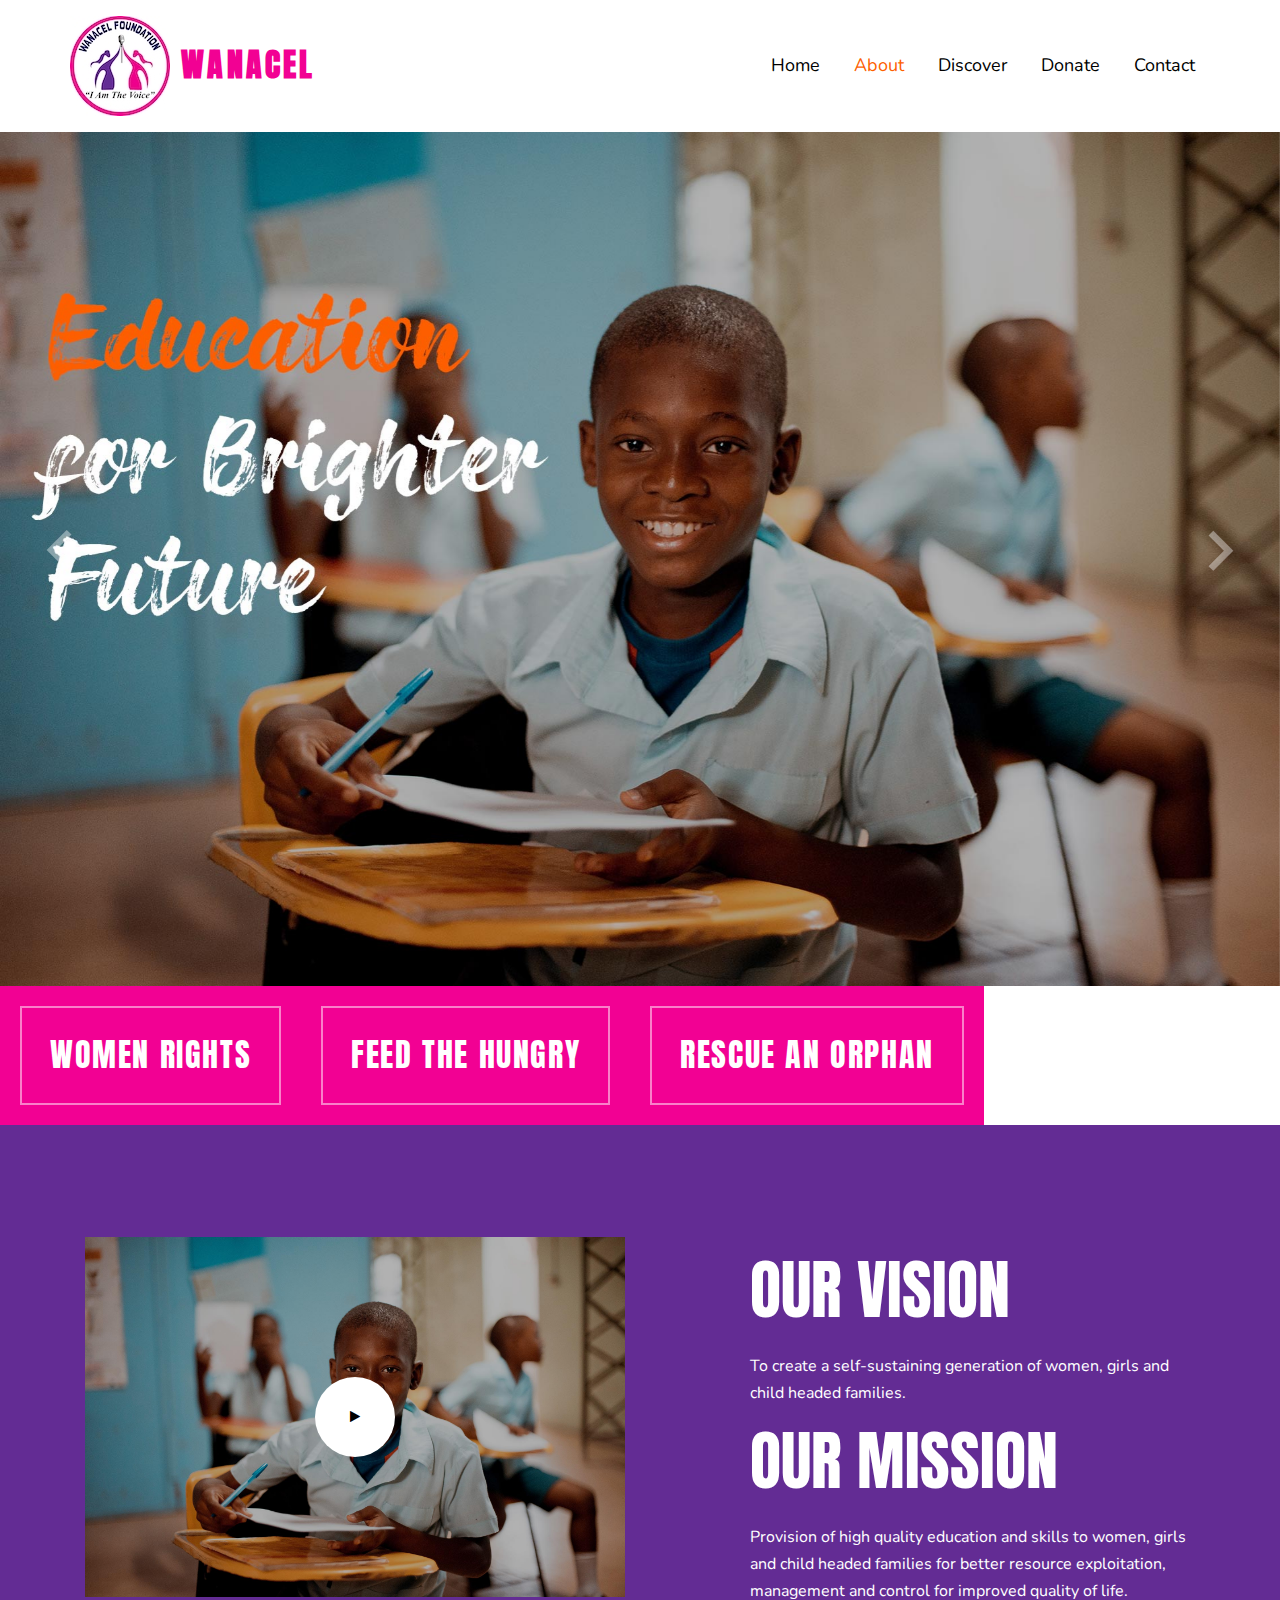
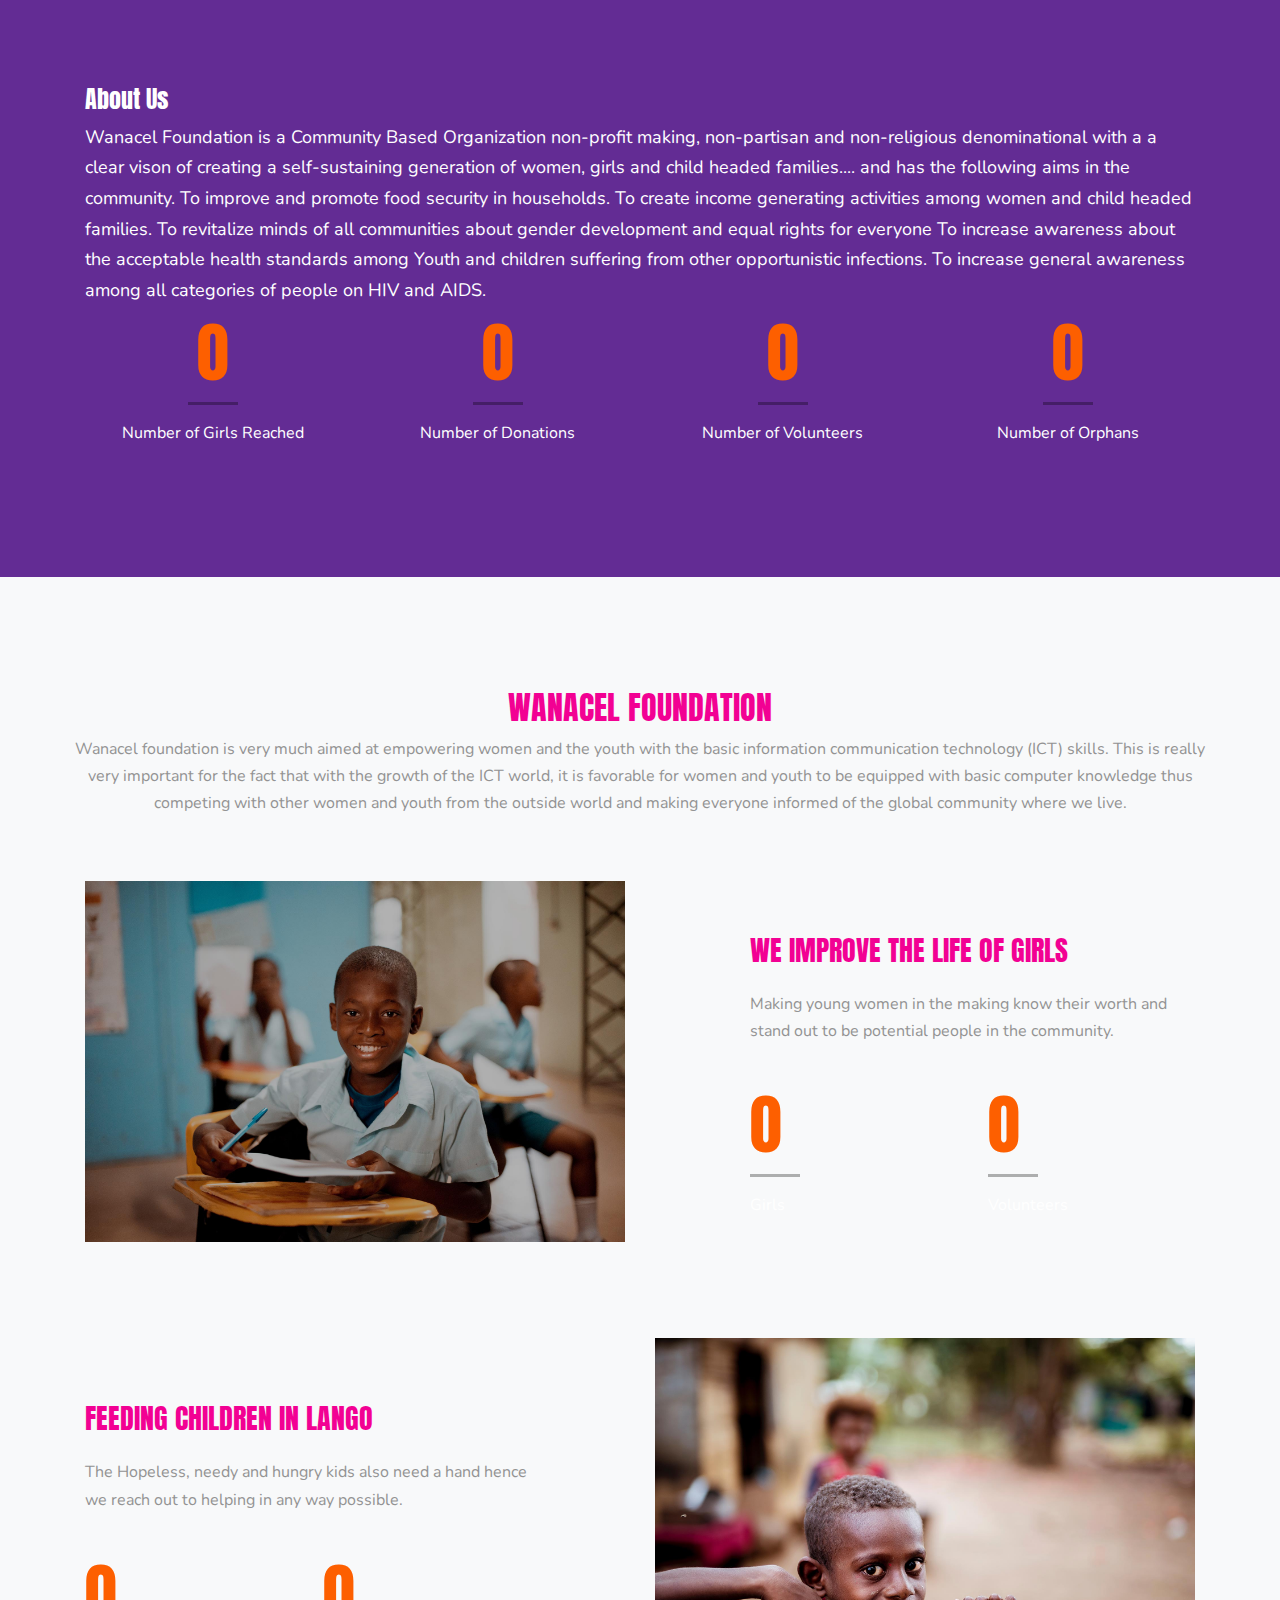
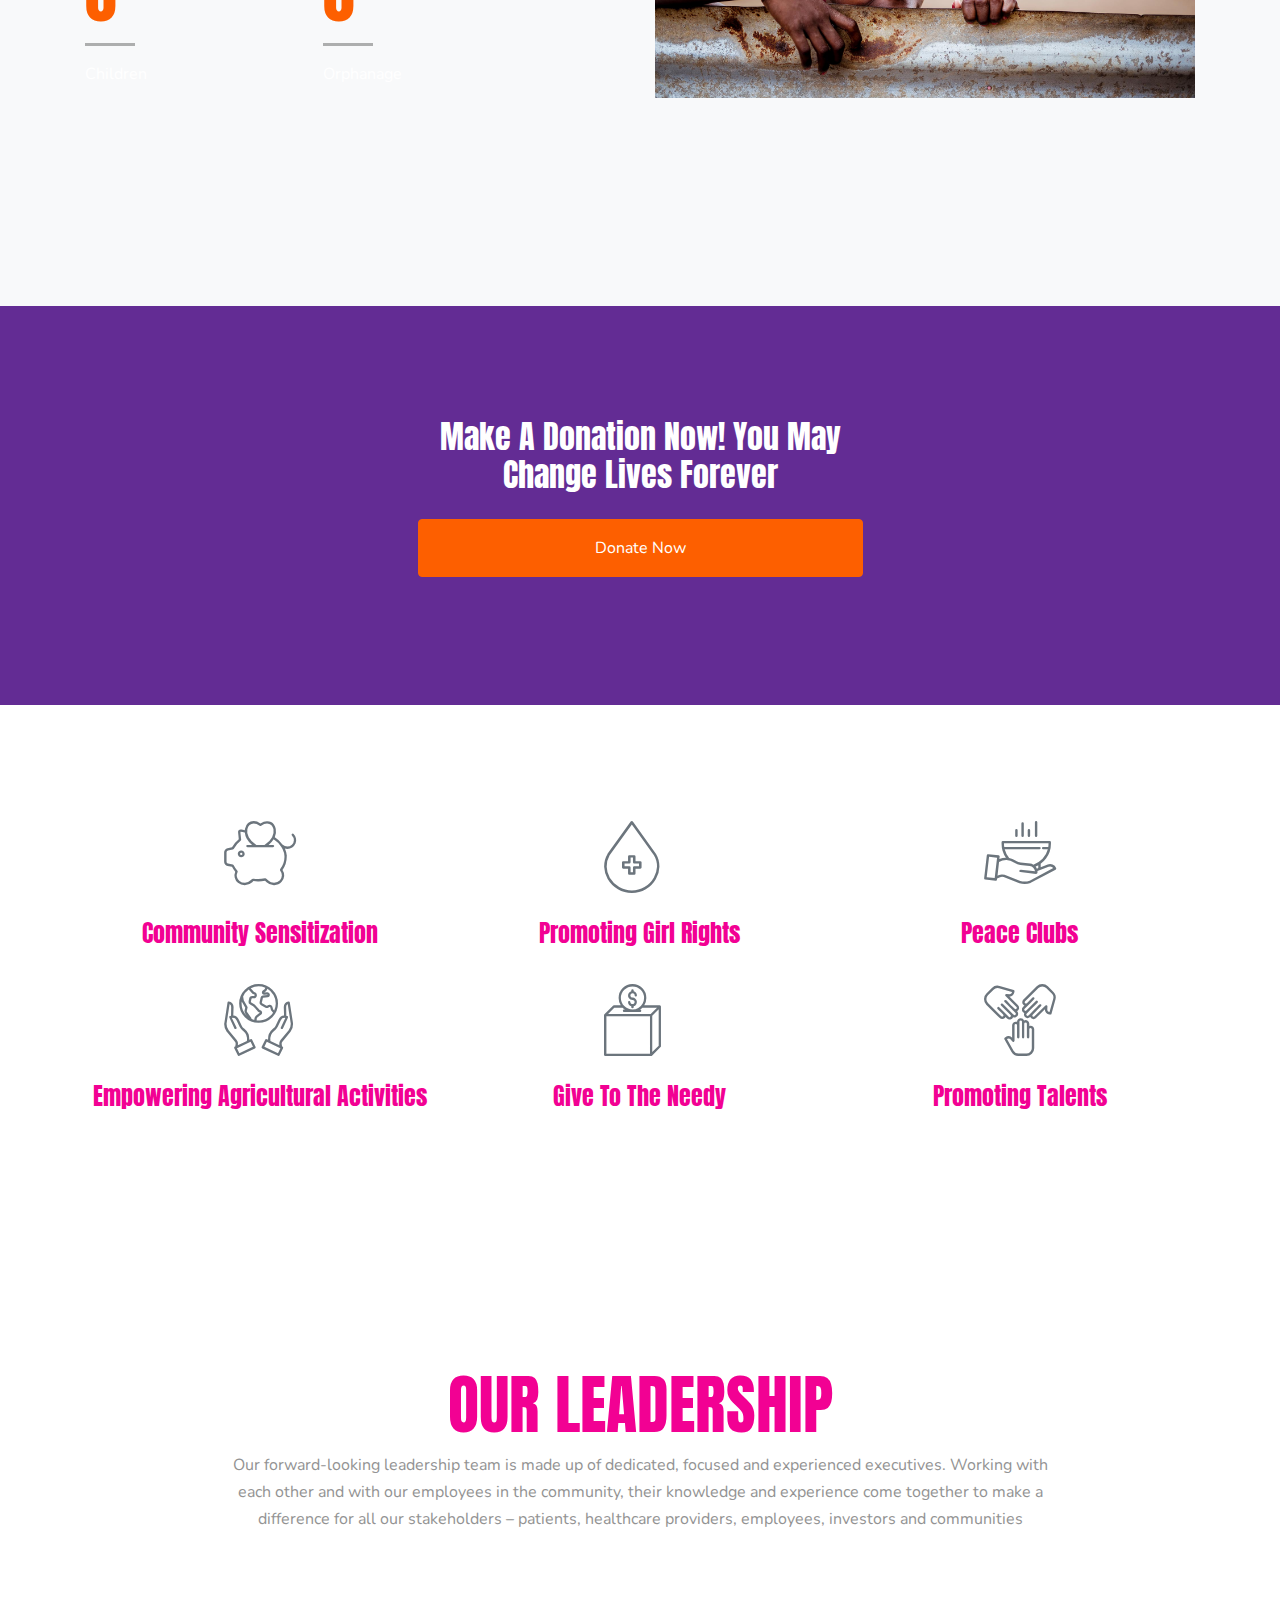
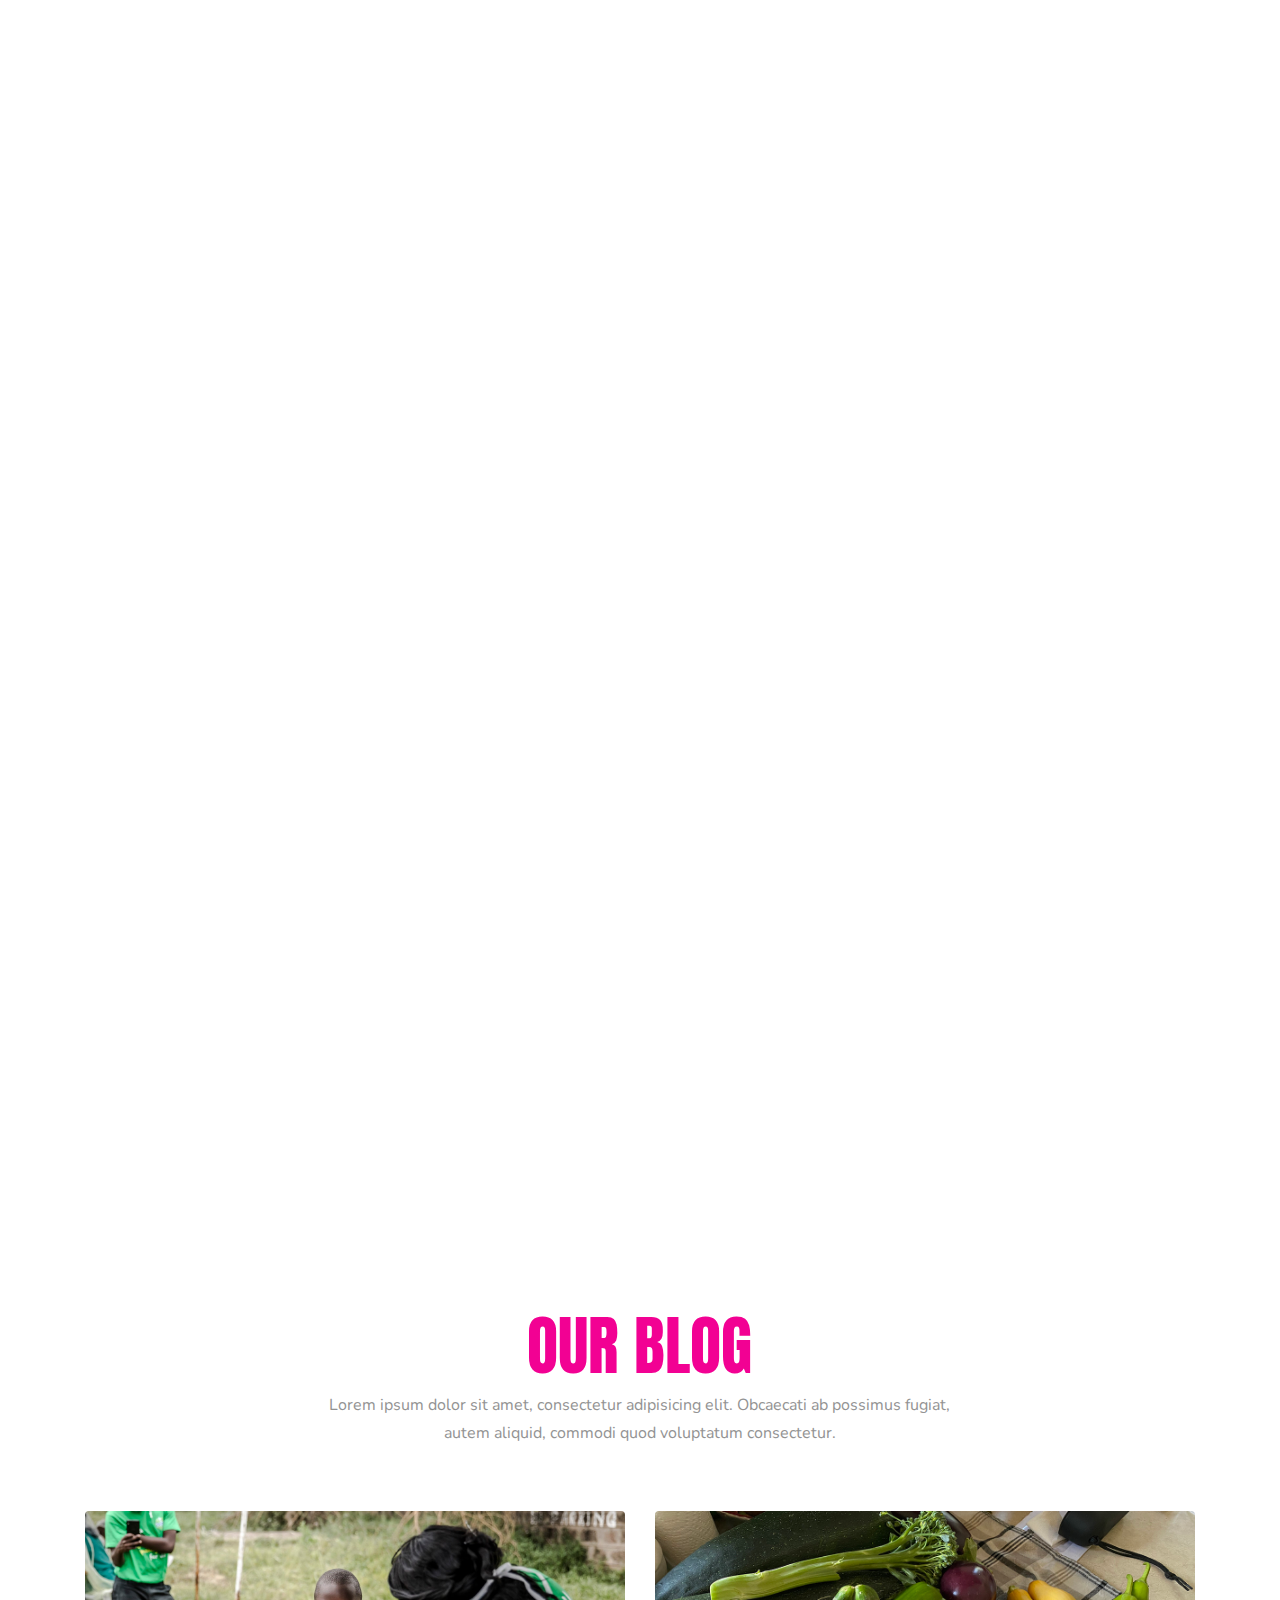
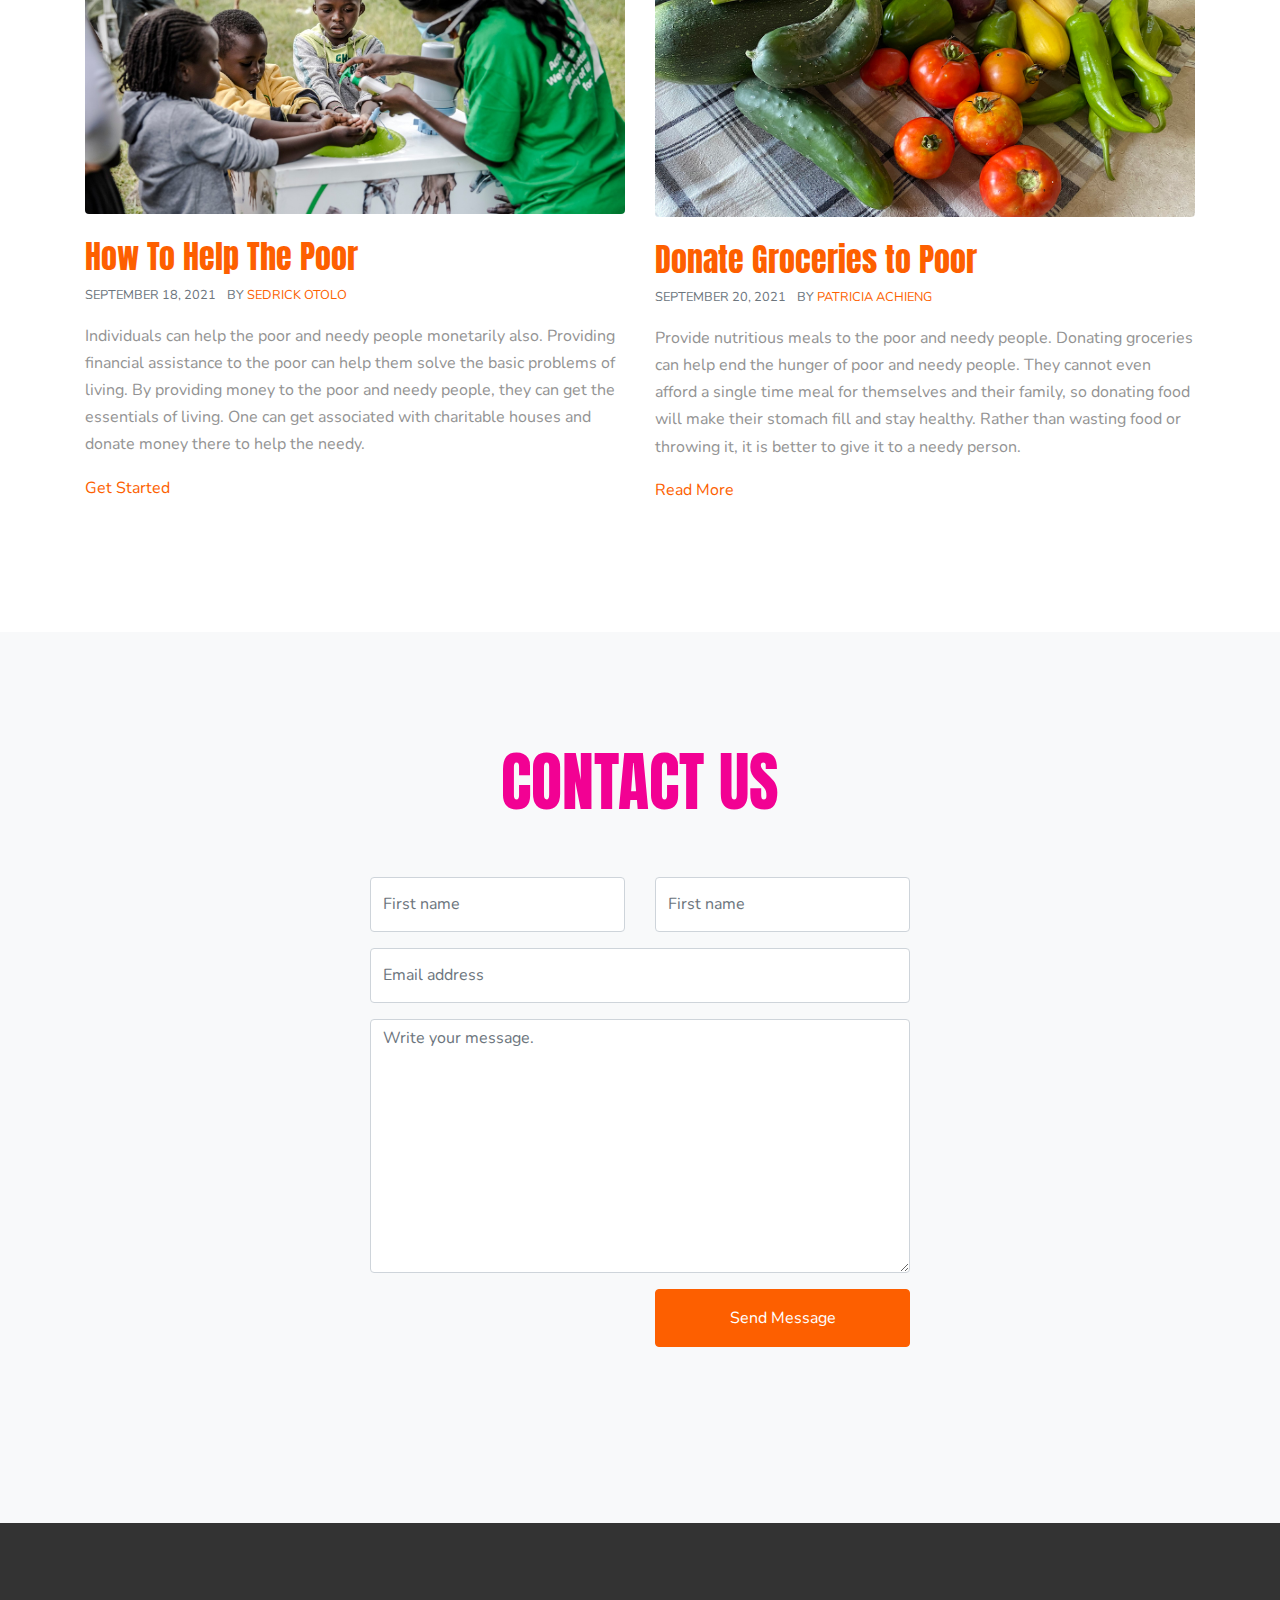
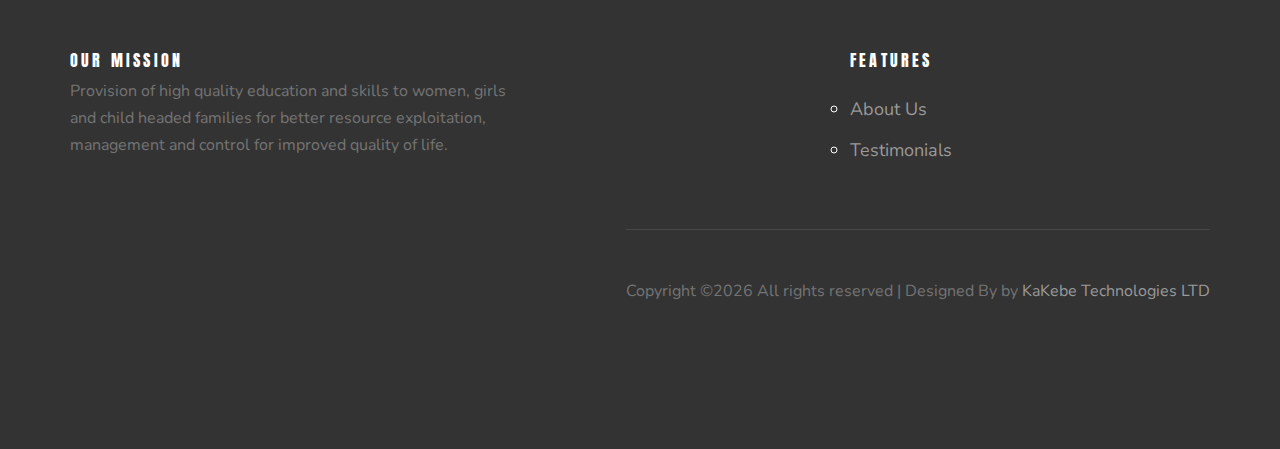
==== commit 3fa80e88: "update" ====
--- a/index.html
+++ b/index.html
@@ -87,16 +87,16 @@
       <div class="">
         <h2>Women Rights</h2>
    
-        <p>Accusantium dignissimos voluptas rem consequatur blanditiis error ratione illo sit quasi ut praesentium magnam</p>
+        <!-- <p>Accusantium dignissimos voluptas rem consequatur blanditiis error ratione illo sit quasi ut praesentium magnam</p> -->
       </div>
       <div>
         <h2>Feed The Hungry</h2>
-        <p>We are dedicated to feeding the poor and hungry around the community, empowering the church and sharing the hope that comes through Jesus Christ.</p>
+        <!-- <p>We are dedicated to feeding the poor and hungry around the community, empowering the church and sharing the hope that comes through Jesus Christ.</p> -->
         
       </div>
       <div>
         <h2>Rescue An Orphan</h2>
-        <p>Accusantium dignissimos voluptas rem consequatur blanditiis error ratione illo sit quasi ut praesentium magnam</p>
+        <!-- <p>Accusantium dignissimos voluptas rem consequatur blanditiis error ratione illo sit quasi ut praesentium magnam</p> -->
       </div>
     </div>
 
@@ -331,7 +331,7 @@
           <div class="col-lg-4 col-md-6 mb-4 mb-lg-0" data-aos="fade-up" data-aos-delay="100">
             <div class="block-team-member-1 text-center rounded">
               <figure>
-                <img src="images/1.png" alt="Image" class="img-fluid rounded-circle">
+                <img src="images/2.jpg" alt="Image" class="img-fluid rounded-circle">
               </figure>
               <!-- <h3 class="font-size-20 text-white">Bob Carry</h3> -->
               <h5>Frank Oyugi</h5>
@@ -348,7 +348,7 @@
           <div class="col-lg-4 col-md-6 mb-4 mb-lg-0" data-aos="fade-up" data-aos-delay="200">
             <div class="block-team-member-1 text-center rounded">
               <figure>
-                <img src="images/1.png" alt="Image" class="img-fluid rounded-circle">
+                <img src="images/334.png" alt="Image" class="img-fluid rounded-circle">
               </figure>
               <h5>Lawnsome Etum Akezi</h5>
               <!-- <h3 class="font-size-20 text-white">Ricky Fisher</h3> -->
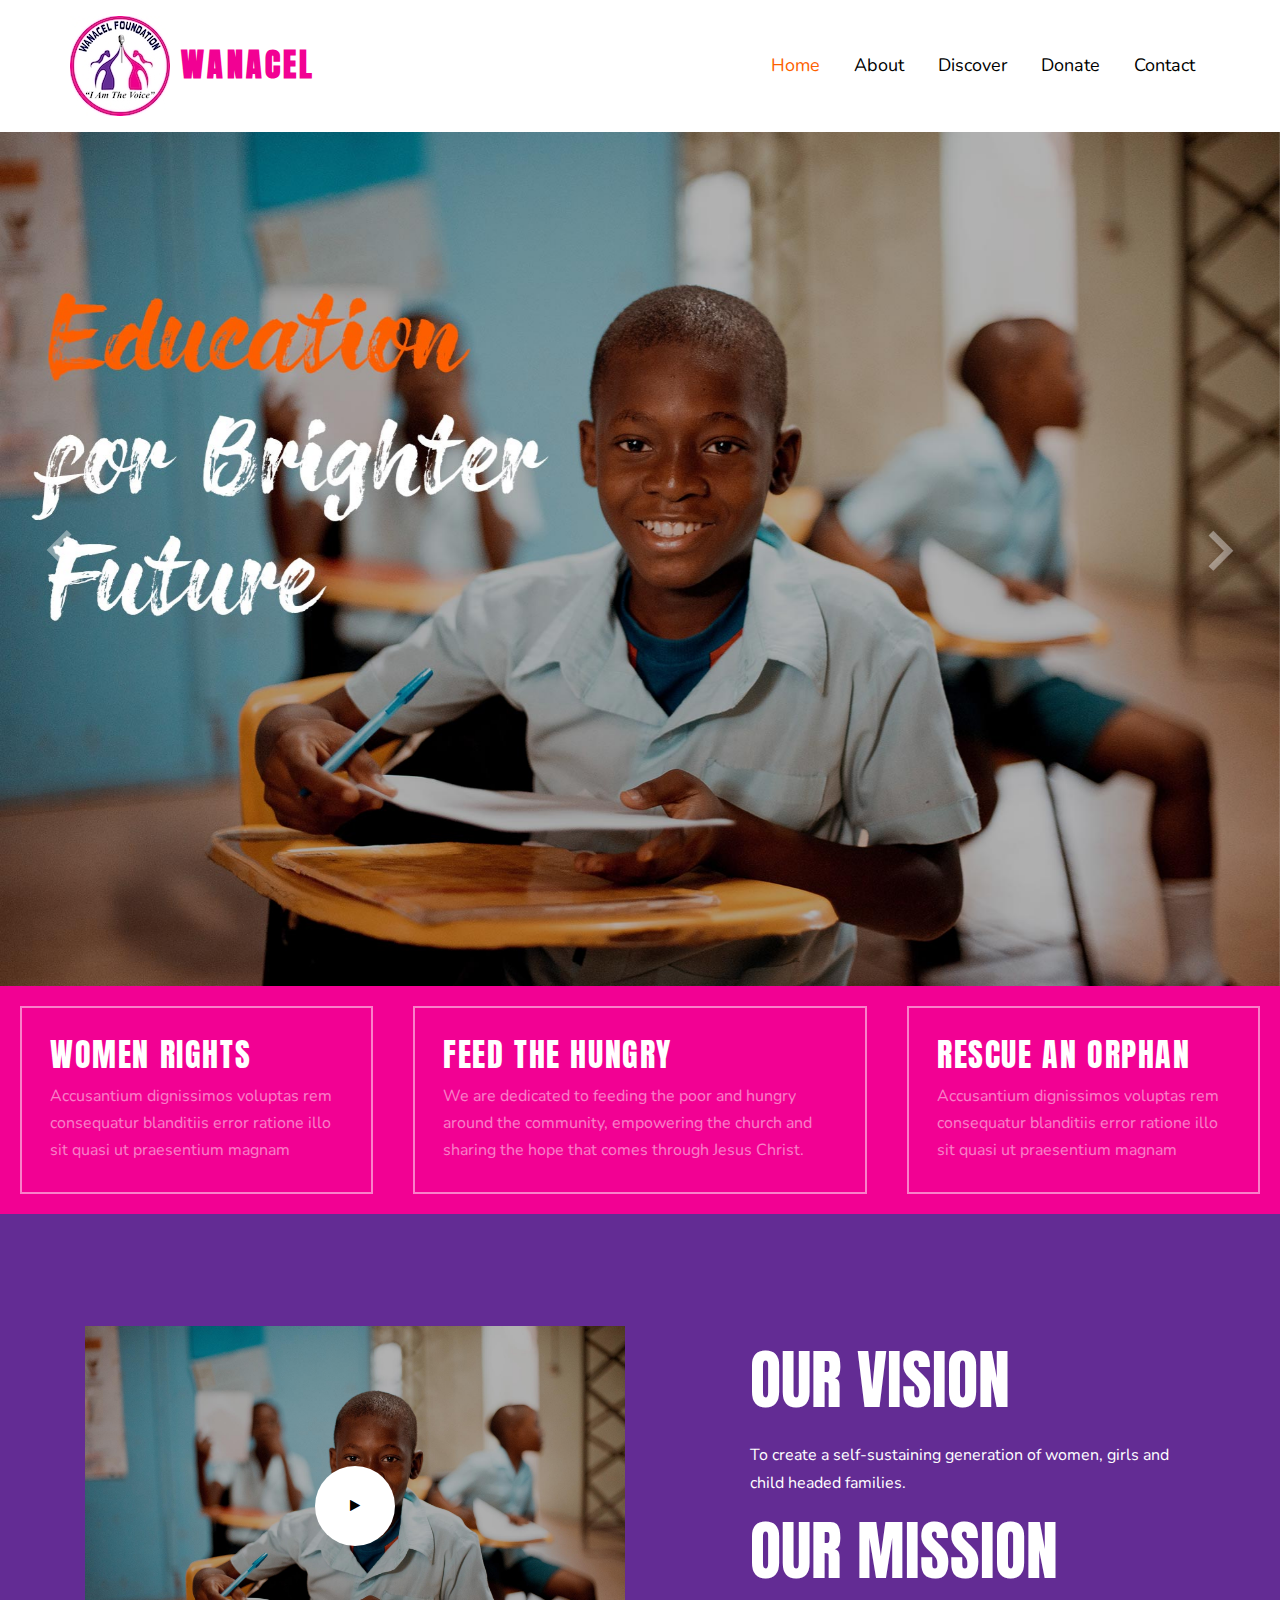
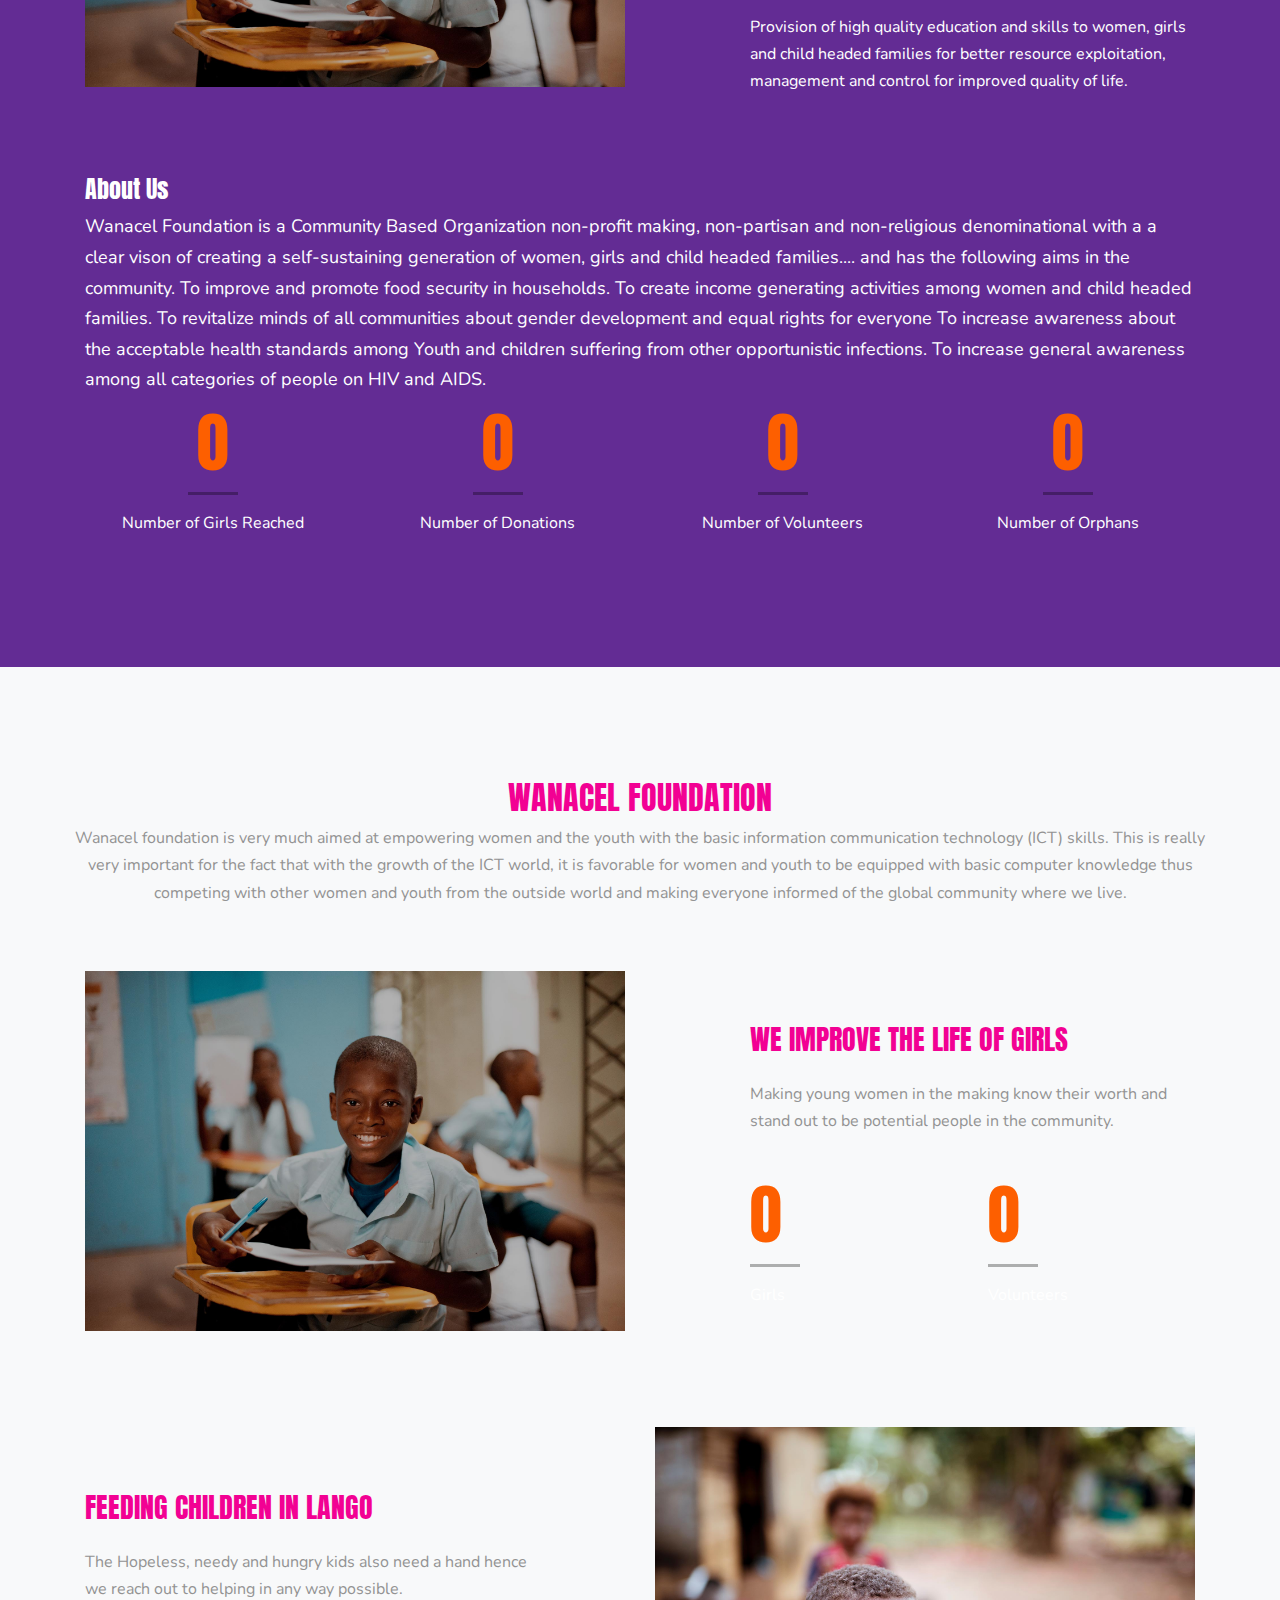
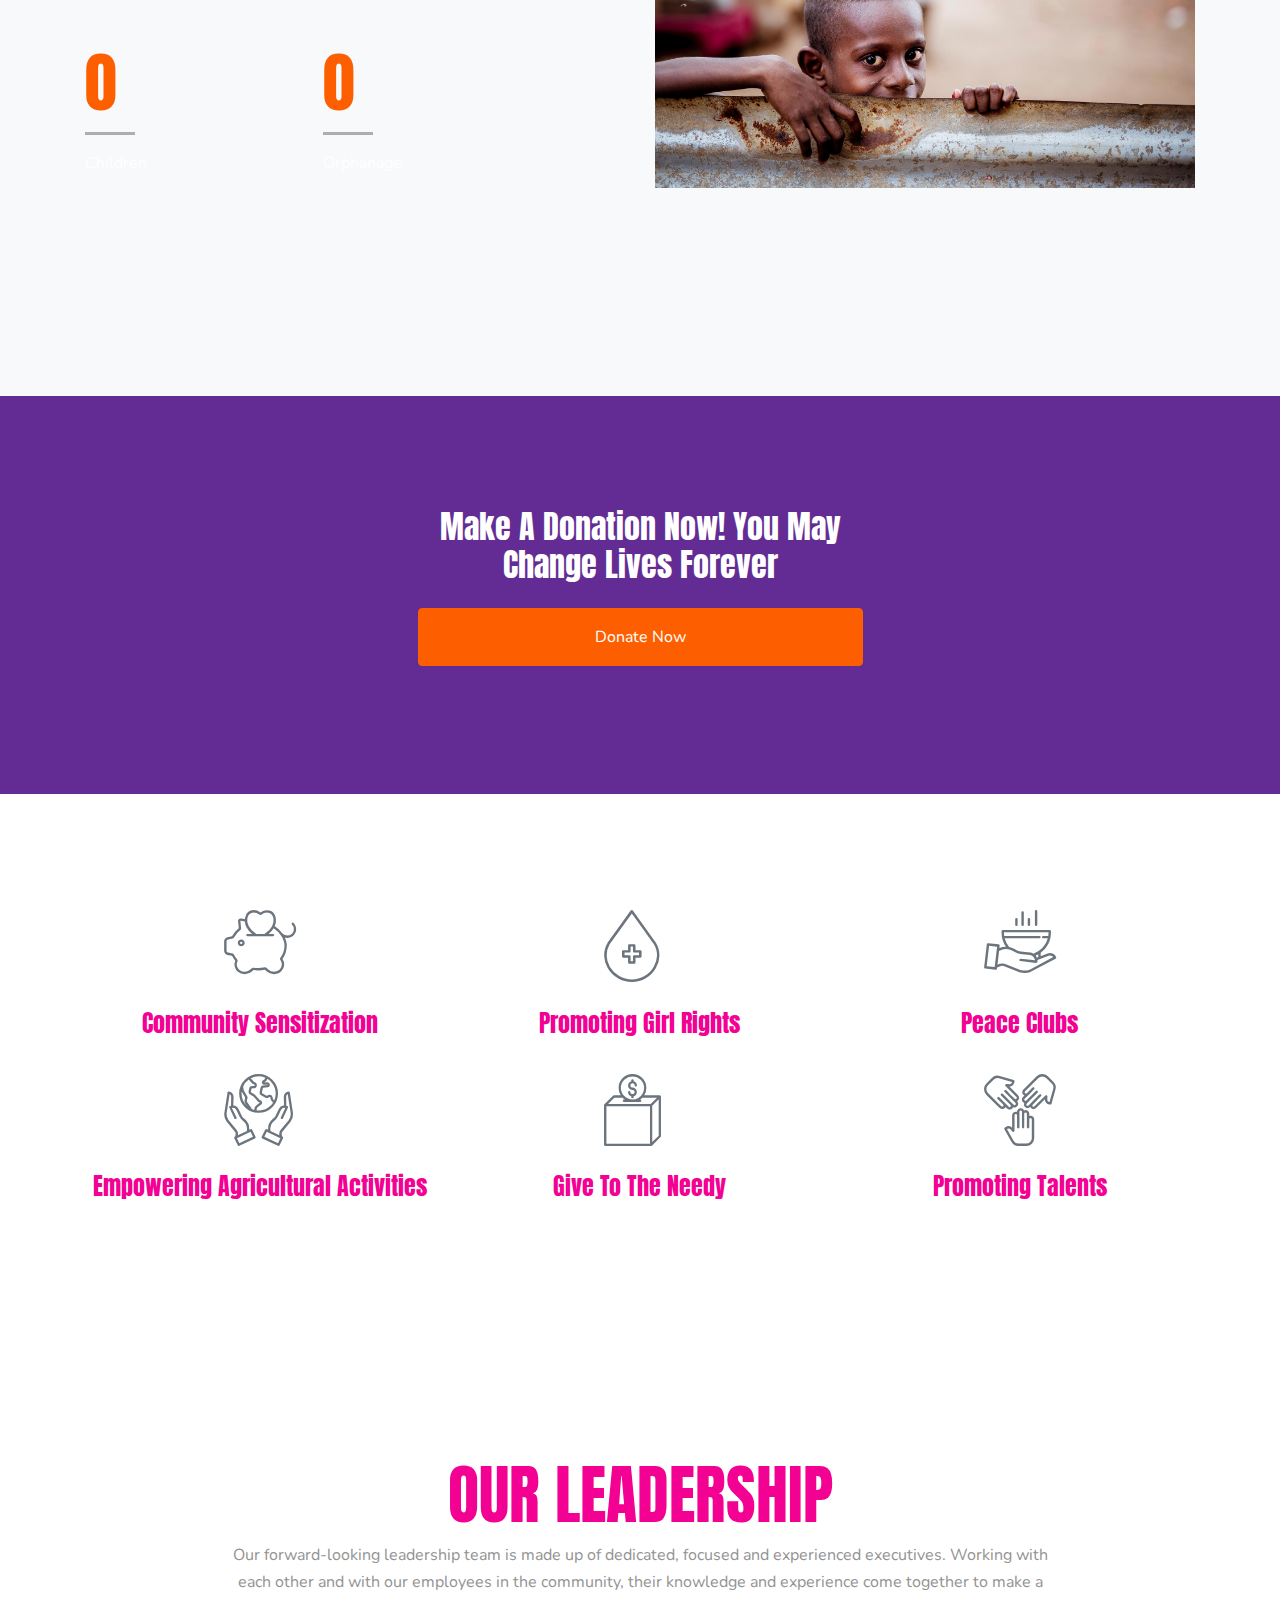
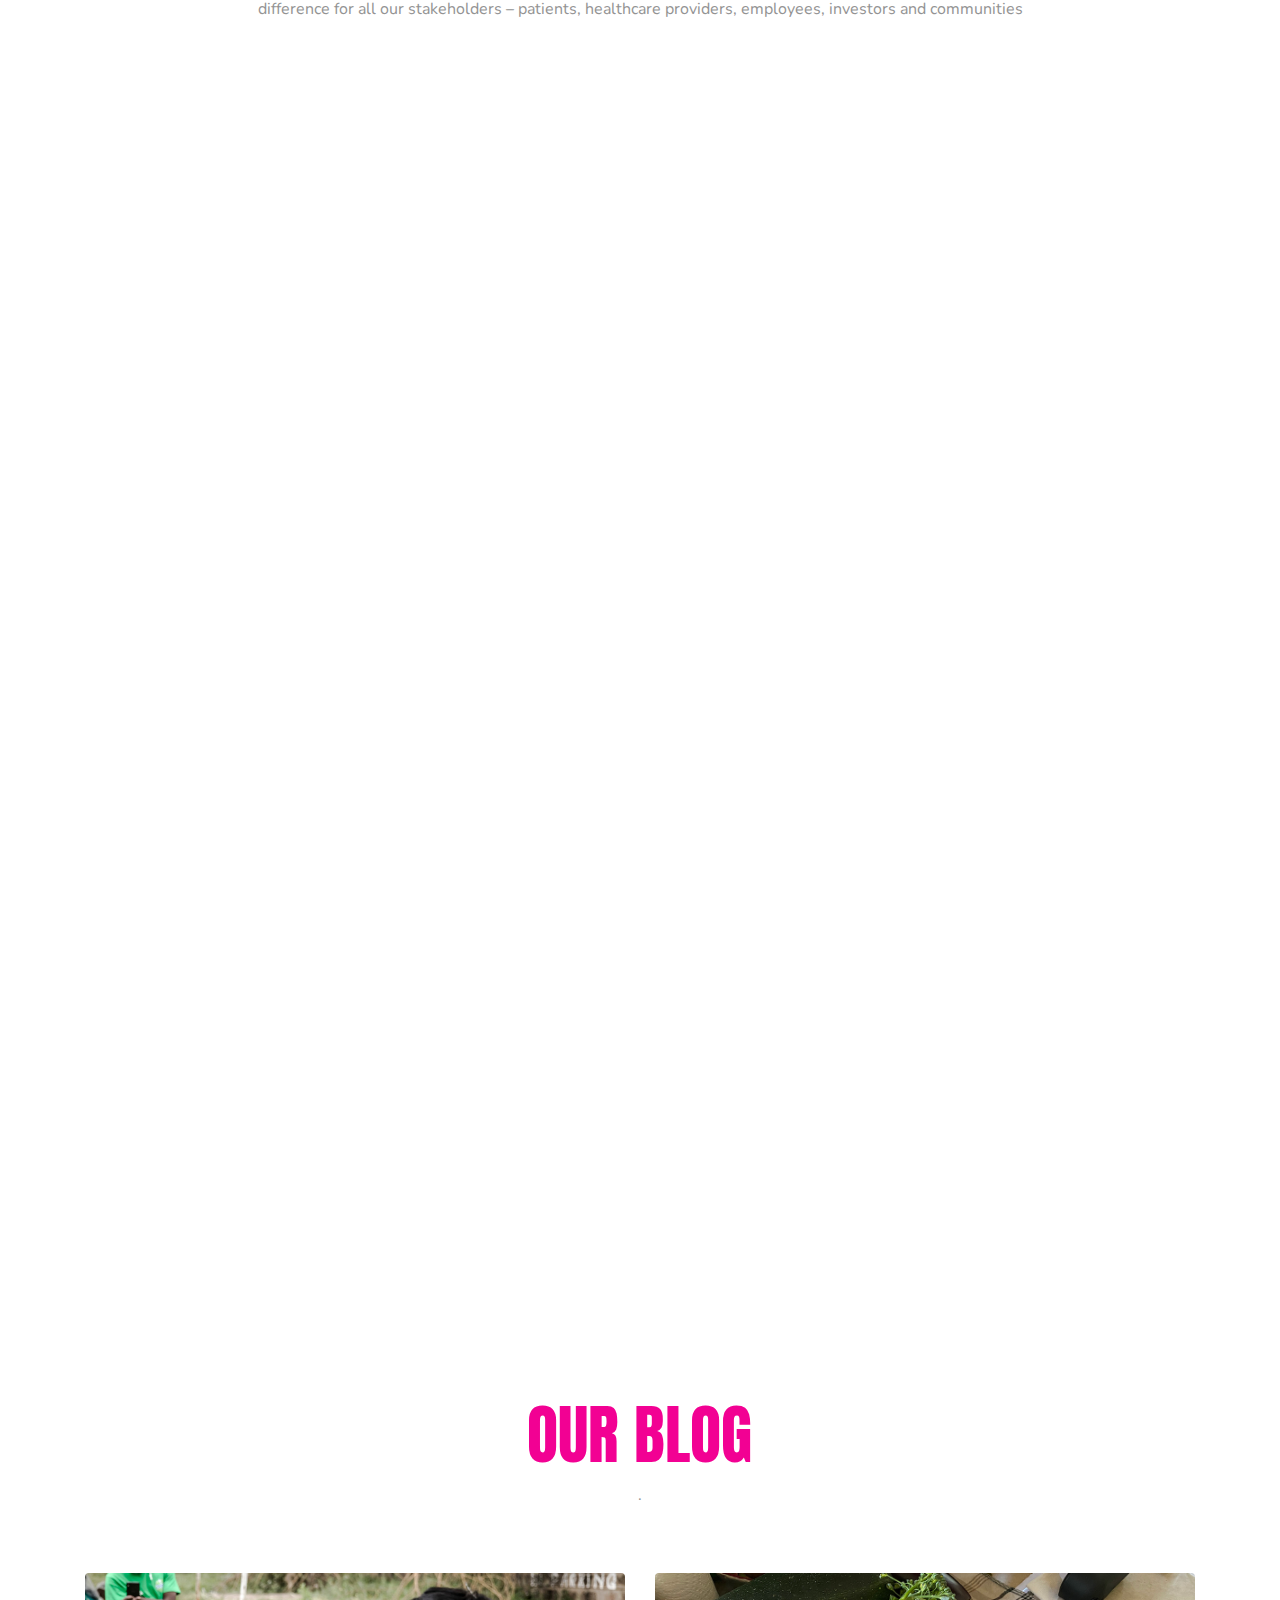
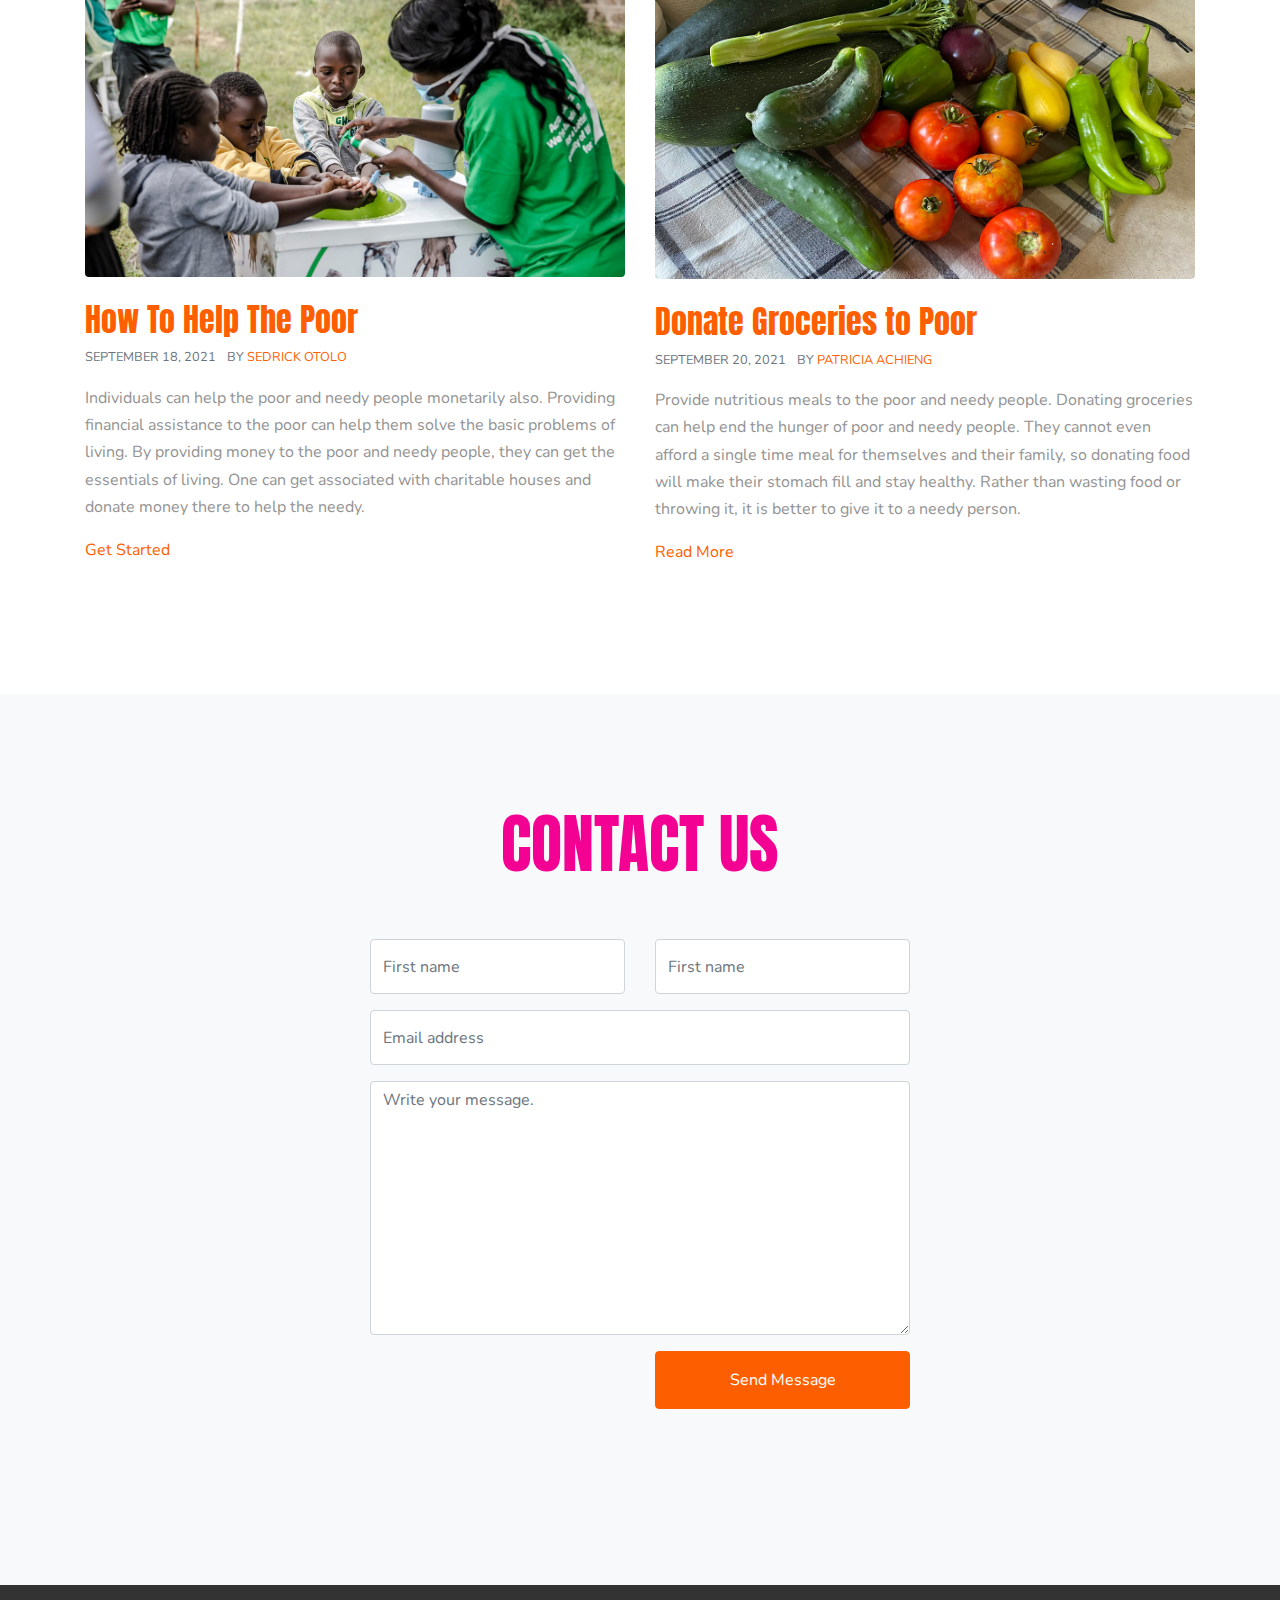
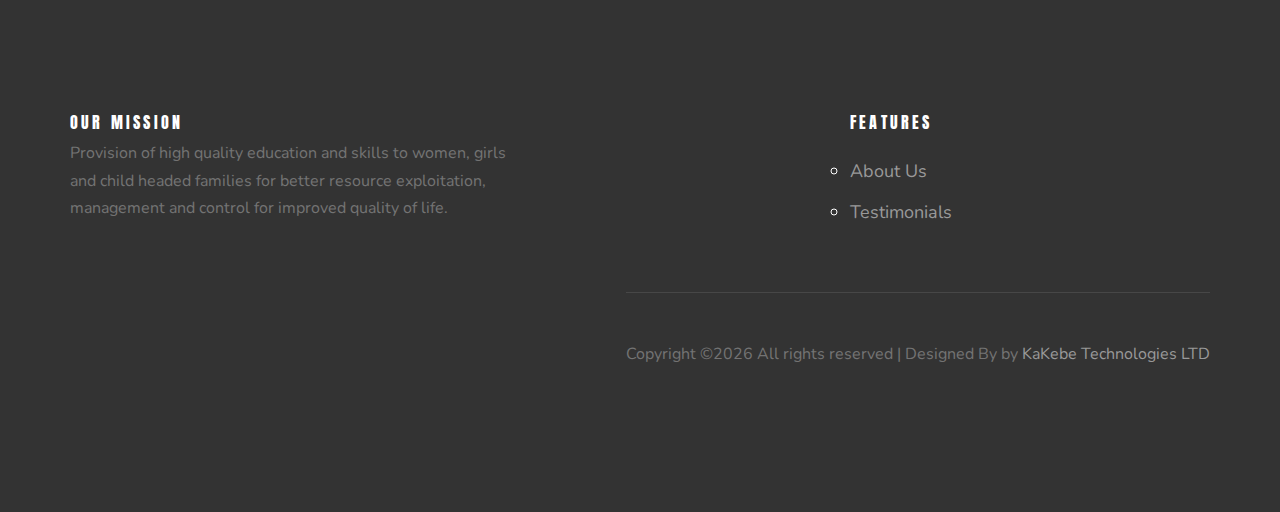
==== commit 1e2e6d3b: "Display on phones" ====
--- a/index.html
+++ b/index.html
@@ -53,7 +53,7 @@
           
             
             <div class="site-logo">
-              <img src="images/logo.jpeg" alt="">
+              <img src="images/logo.jpeg" class="logoclass" alt="">
               <a href="index.html" class="text-black"><span class="text-primary logocolor">Wanacel</a>
             </div>
             
@@ -83,20 +83,20 @@
       <a href="#"><img src="images/hero_2.jpg" alt="Image" class="img-fluid"></a>
     </div>
     
-    <div class="d-block d-md-flex intro-engage">
+    <div class="d-block d-md-flex homedetails intro-engage">
       <div class="">
         <h2>Women Rights</h2>
    
-        <!-- <p>Accusantium dignissimos voluptas rem consequatur blanditiis error ratione illo sit quasi ut praesentium magnam</p> -->
+        <p>Accusantium dignissimos voluptas rem consequatur blanditiis error ratione illo sit quasi ut praesentium magnam</p>
       </div>
       <div>
         <h2>Feed The Hungry</h2>
-        <!-- <p>We are dedicated to feeding the poor and hungry around the community, empowering the church and sharing the hope that comes through Jesus Christ.</p> -->
+        <p>We are dedicated to feeding the poor and hungry around the community, empowering the church and sharing the hope that comes through Jesus Christ.</p>
         
       </div>
       <div>
         <h2>Rescue An Orphan</h2>
-        <!-- <p>Accusantium dignissimos voluptas rem consequatur blanditiis error ratione illo sit quasi ut praesentium magnam</p> -->
+        <p>Accusantium dignissimos voluptas rem consequatur blanditiis error ratione illo sit quasi ut praesentium magnam</p>
       </div>
     </div>
 
@@ -443,7 +443,7 @@
         <div class="row justify-content-center">
           <div class="col-7 text-center mb-5 text-center">
             <h2 class="text-black text-uppercase section-title wanacel_color">Our Blog</h2>
-            <p>Lorem ipsum dolor sit amet, consectetur adipisicing elit. Obcaecati ab possimus fugiat, autem aliquid, commodi quod voluptatum consectetur.</p>
+            <p>.</p>
           </div>
         </div>
         <div class="row">
--- a/css/mystyles.css
+++ b/css/mystyles.css
@@ -37,4 +37,16 @@
     align-items: center;
     font-size: large;
     
-}+}
+
+@media only screen and (max-width: 600px) {
+    .homedetails p {
+      display: none;
+    }
+    .logoclass{
+        height: 90px;
+        align-items: center;
+        display: -moz-inline-stack;
+
+    }
+  }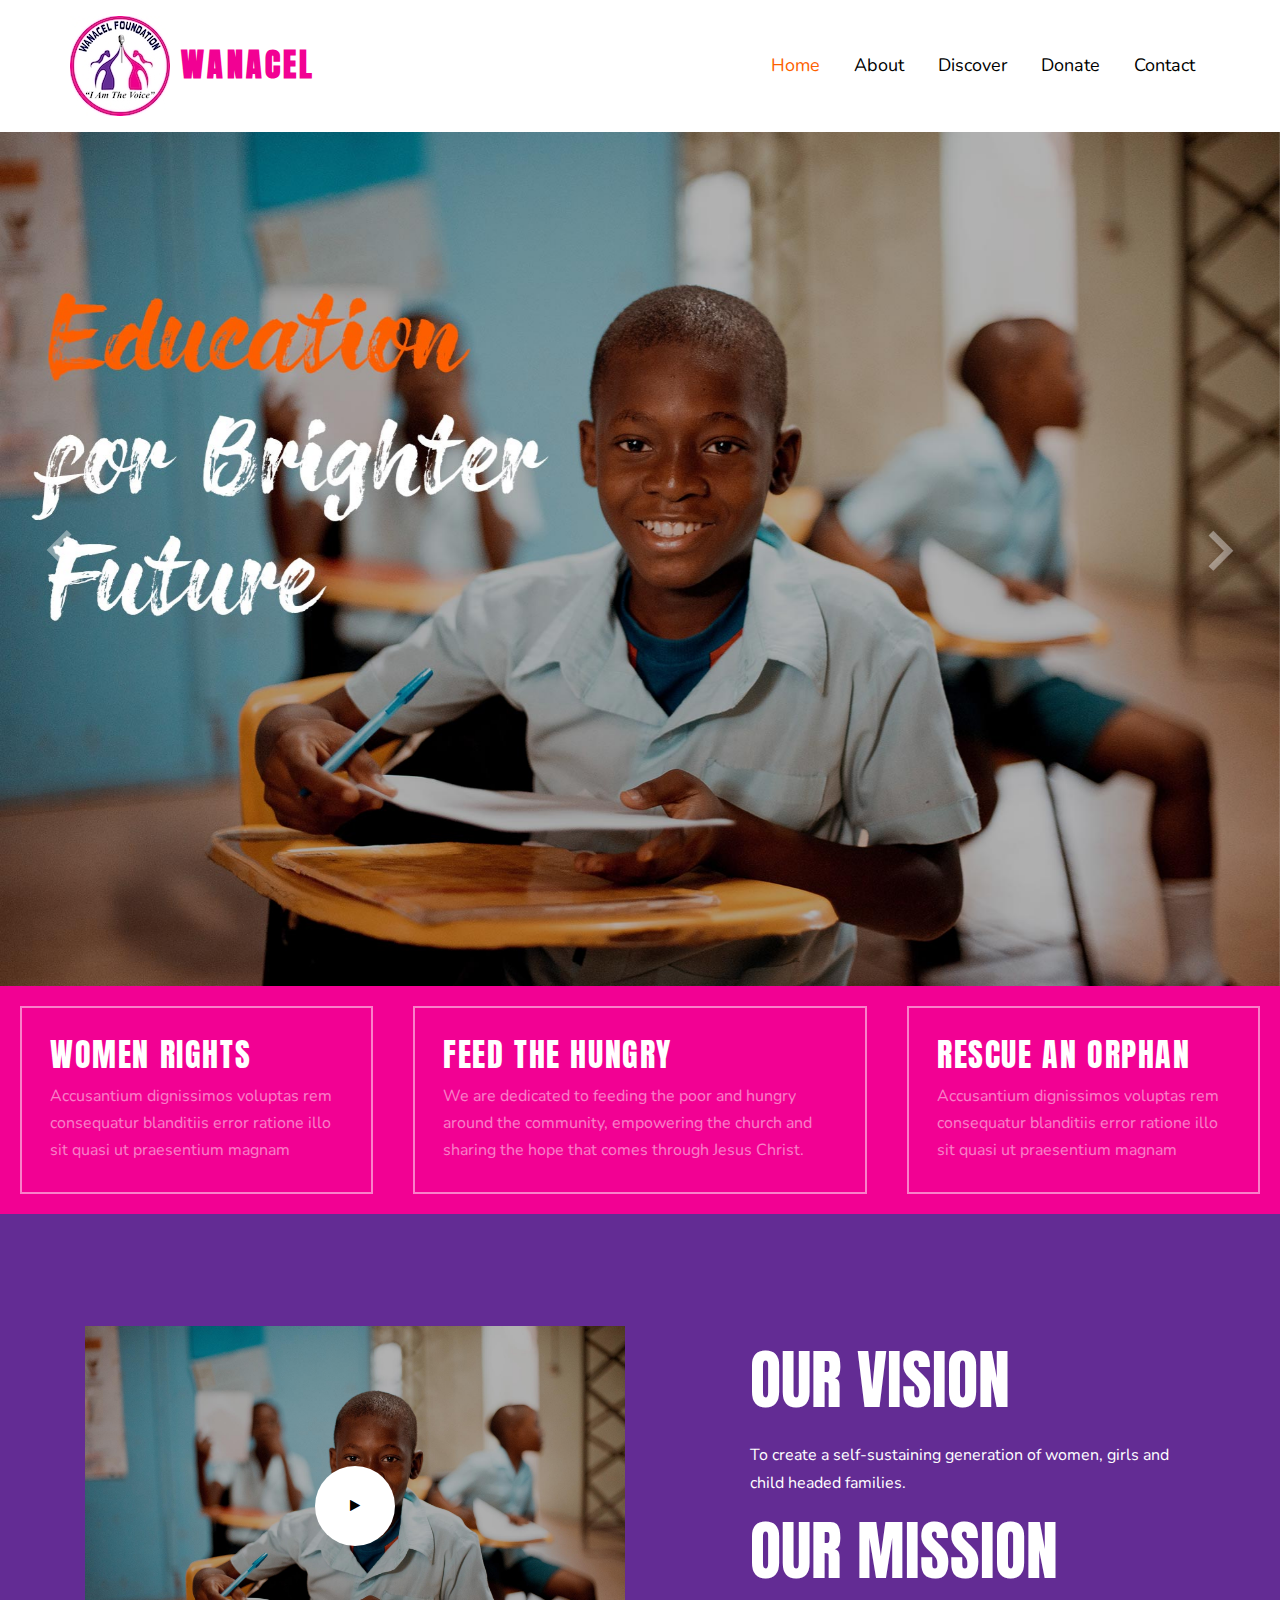
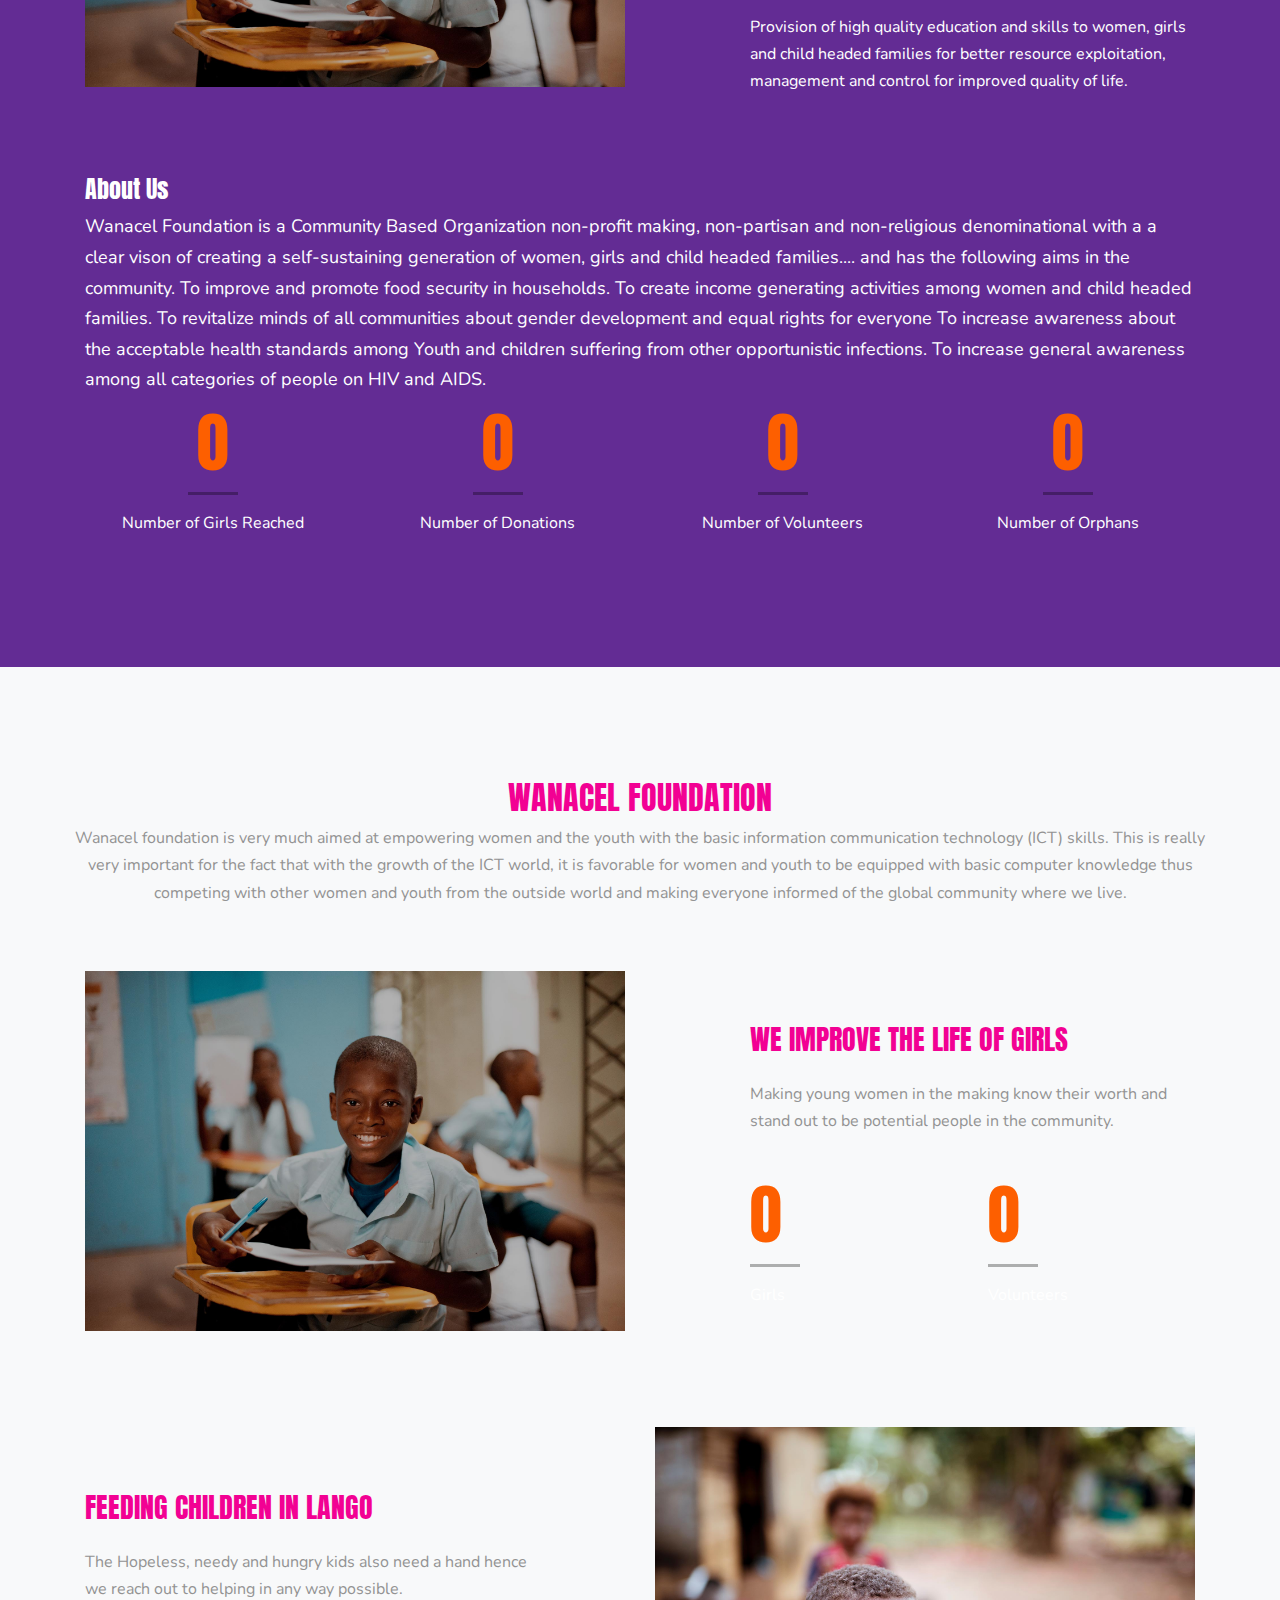
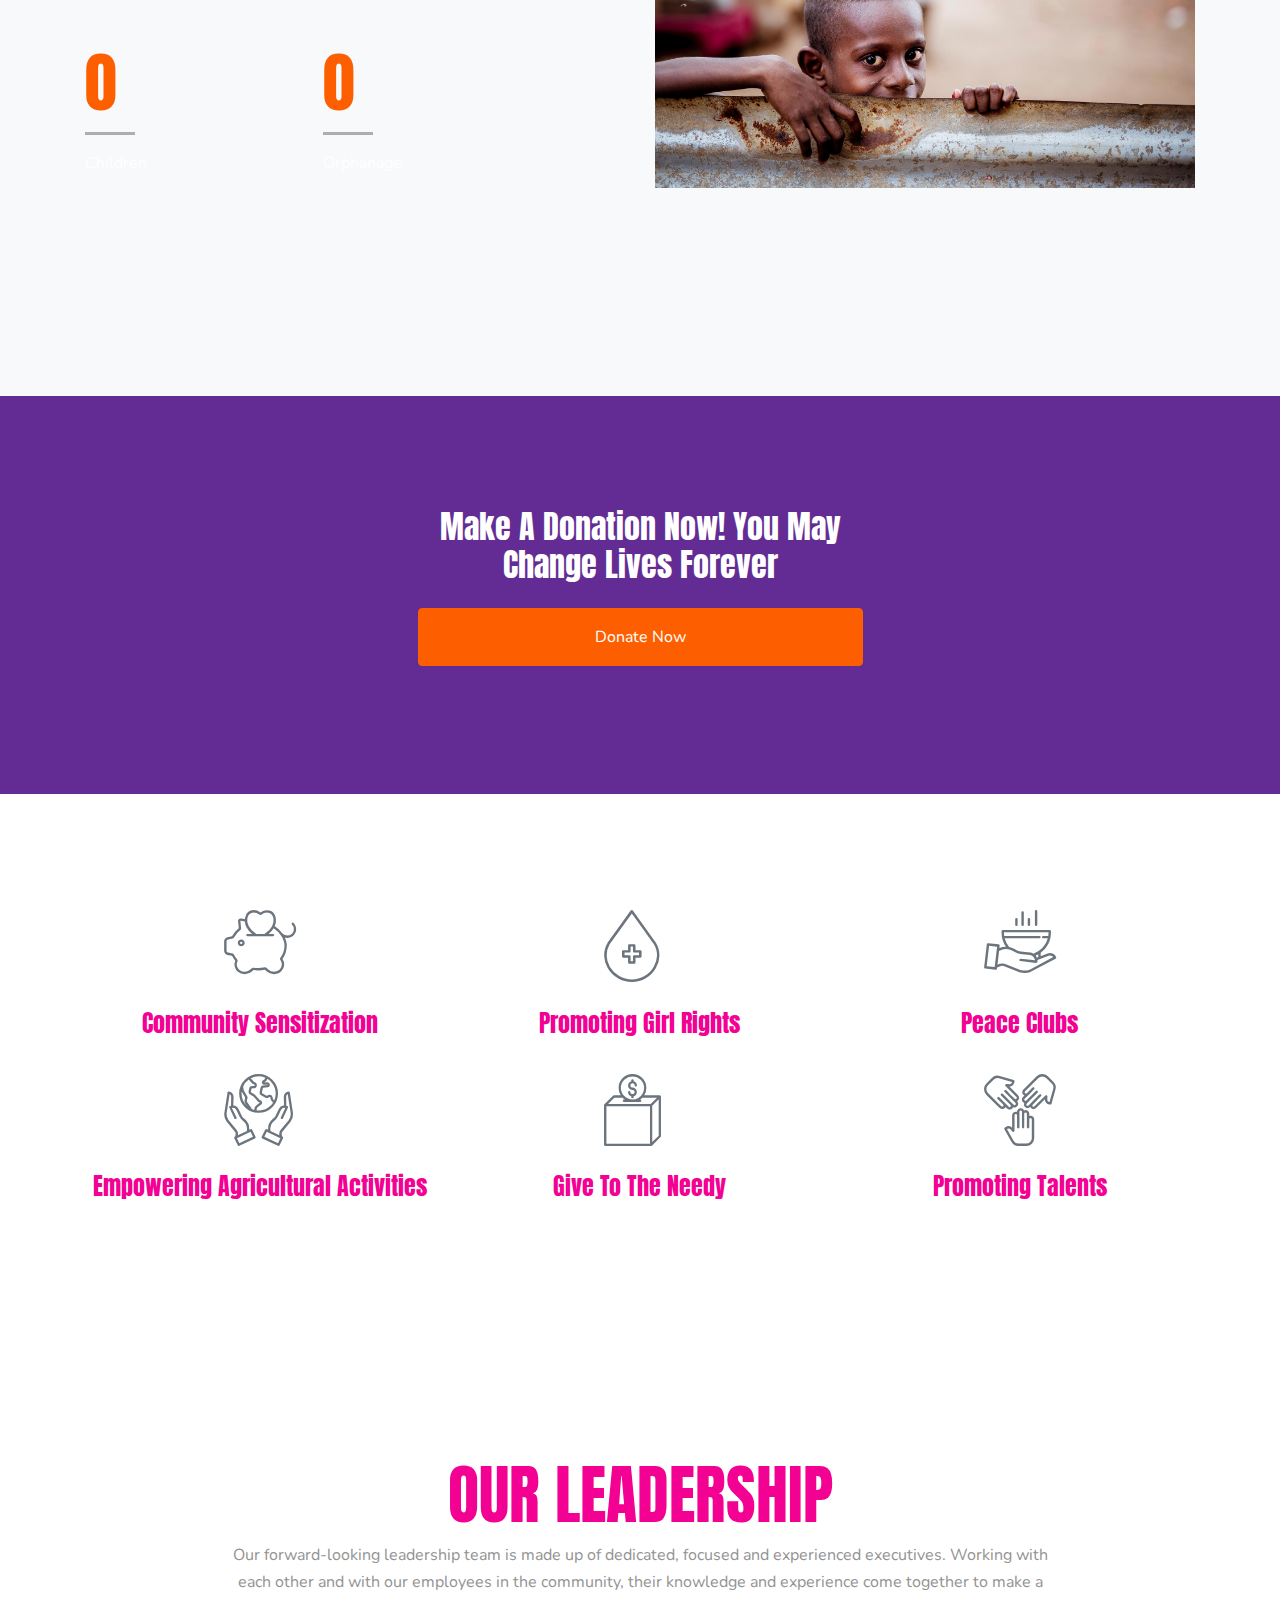
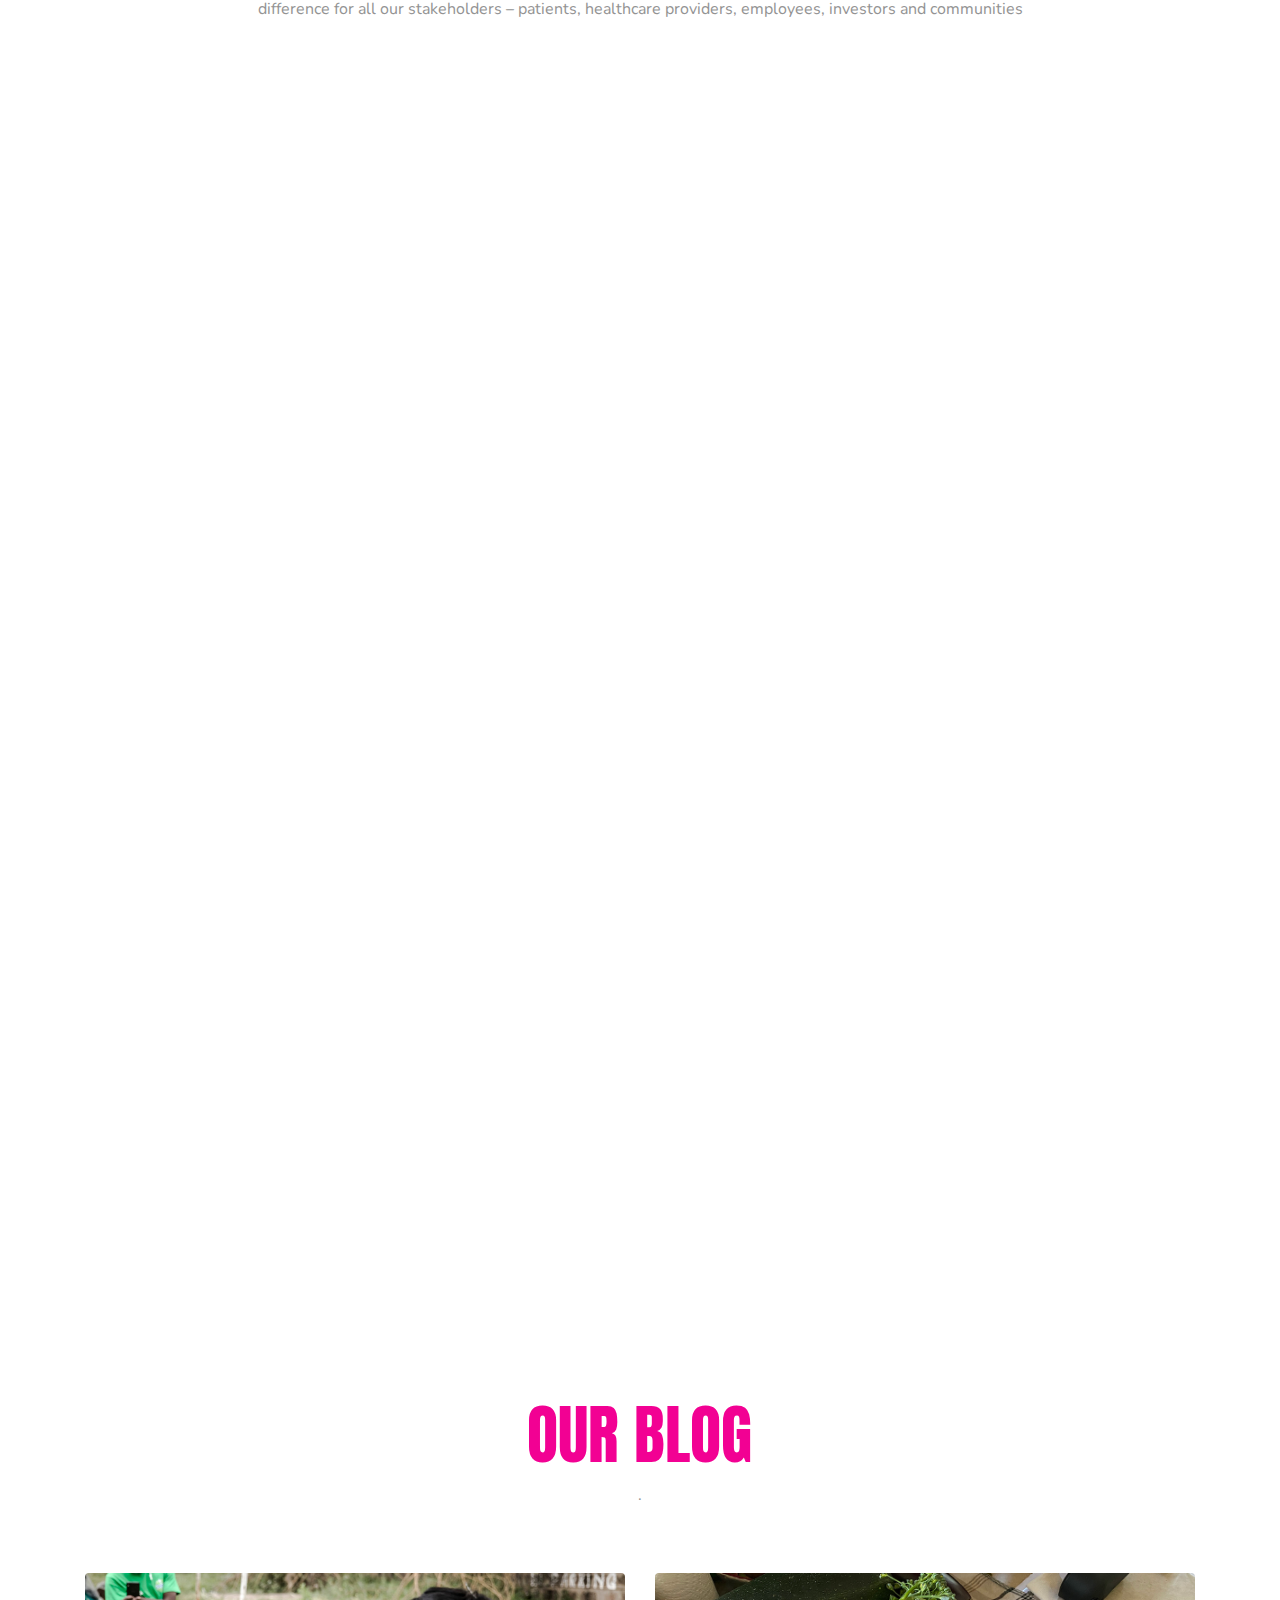
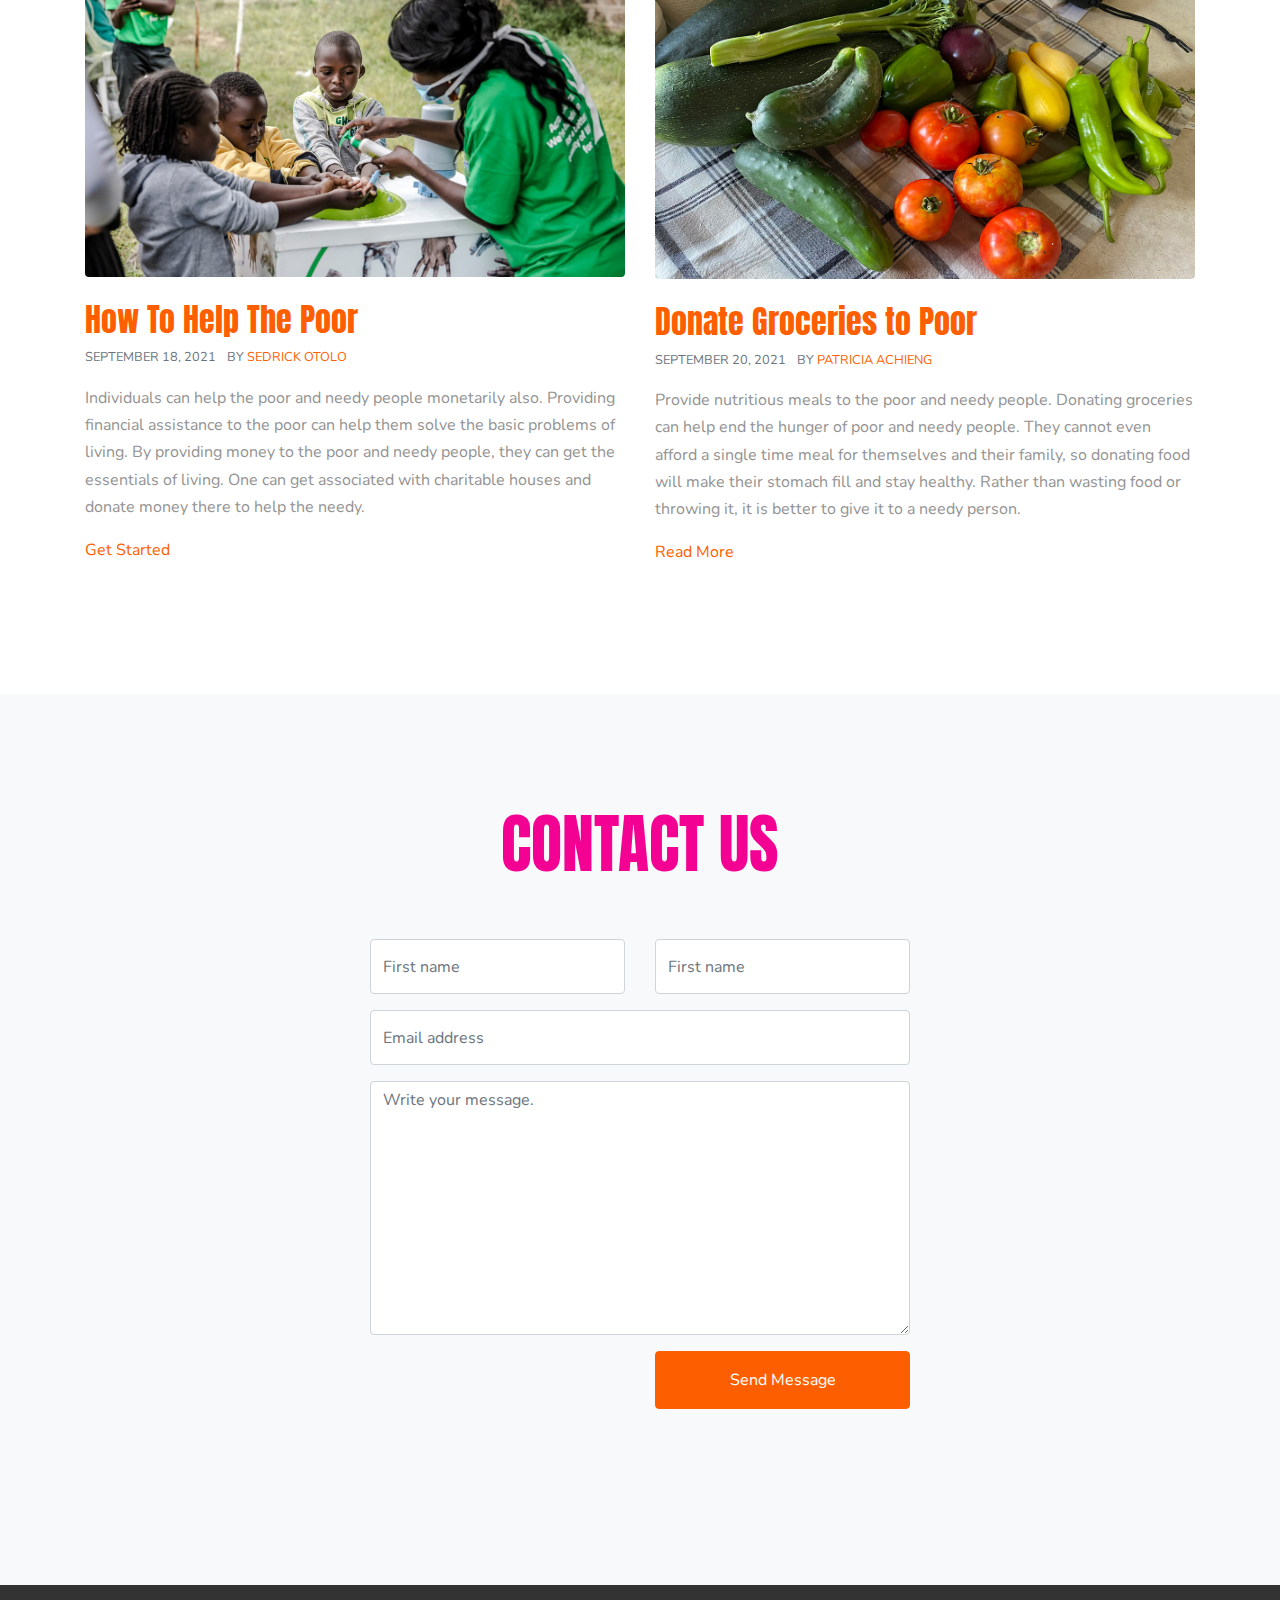
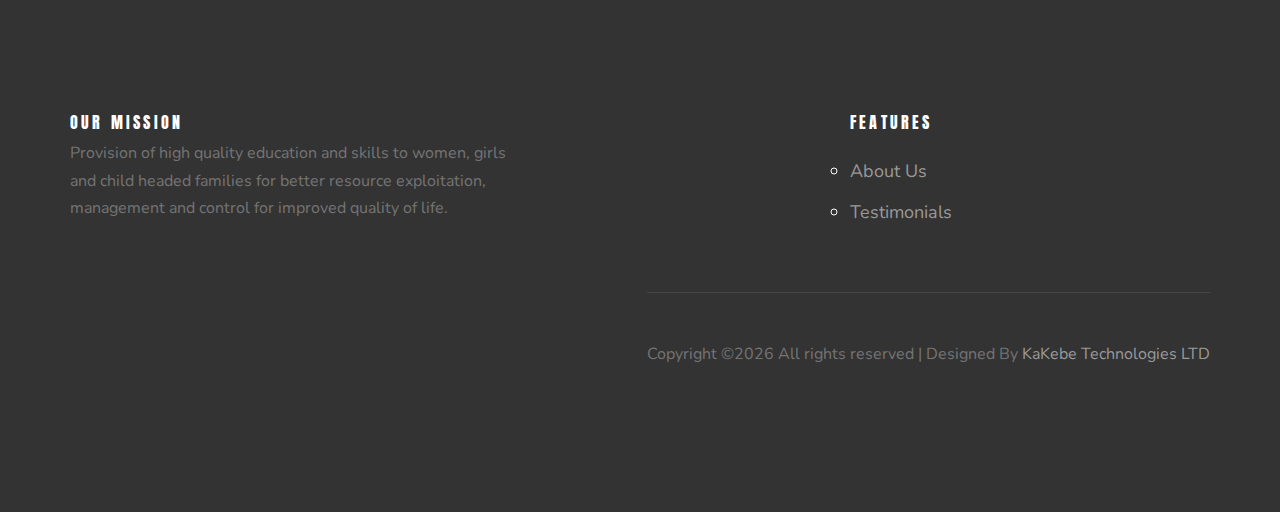
==== commit 110c1930: "footer credit text correction" ====
--- a/index.html
+++ b/index.html
@@ -11,7 +11,7 @@
     <meta http-equiv="refresh" content="30">
 
     <link href="https://fonts.googleapis.com/css?family=Nunito:300,400,700|Anton" rel="stylesheet">
-    
+
 
     <link rel="stylesheet" href="fonts/icomoon/style.css">
 
@@ -30,10 +30,10 @@
 
     <link rel="stylesheet" href="css/style.css">
     <link rel="stylesheet" href="css/mystyles.css">
-    
+
   </head>
   <body data-spy="scroll" data-target=".site-navbar-target" data-offset="300">
-  
+
   <div class="site-wrap"  id="home-section">
 
     <div class="site-mobile-menu site-navbar-target">
@@ -44,19 +44,19 @@
       </div>
       <div class="site-mobile-menu-body"></div>
     </div>
-   
-      
+
+
     <header class="site-navbar js-sticky-header site-navbar-target" role="banner">
 
       <div class="container">
         <div class="row align-items-center position-relative">
-          
-            
+
+
             <div class="site-logo">
               <img src="images/logo.jpeg" class="logoclass" alt="">
               <a href="index.html" class="text-black"><span class="text-primary logocolor">Wanacel</a>
             </div>
-            
+
               <nav class="site-navigation text-center ml-auto" role="navigation">
 
                 <ul class="site-menu main-menu js-clone-nav ml-auto d-none d-lg-block">
@@ -68,31 +68,31 @@
                   <li><a href="#contact-section" class="nav-link">Contact</a></li>
                 </ul>
               </nav>
-          
-            
+
+
 
           <div class="toggle-button d-inline-block d-lg-none"><a href="#" class="site-menu-toggle py-5 js-menu-toggle text-black"><span class="icon-menu h3"></span></a></div>
 
         </div>
       </div>
-      
+
     </header>
-    
+
     <div class="owl-carousel slide-one-item">
       <a href="#"><img src="images/hero_1.jpg" alt="Image" class="img-fluid"></a>
       <a href="#"><img src="images/hero_2.jpg" alt="Image" class="img-fluid"></a>
     </div>
-    
+
     <div class="d-block d-md-flex homedetails intro-engage">
       <div class="">
         <h2>Women Rights</h2>
-   
+
         <p>Accusantium dignissimos voluptas rem consequatur blanditiis error ratione illo sit quasi ut praesentium magnam</p>
       </div>
       <div>
         <h2>Feed The Hungry</h2>
         <p>We are dedicated to feeding the poor and hungry around the community, empowering the church and sharing the hope that comes through Jesus Christ.</p>
-        
+
       </div>
       <div>
         <h2>Rescue An Orphan</h2>
@@ -122,12 +122,12 @@
              </div>
         </div>
         <h4 style="color: white;">About Us </h4>
-            <p class="text-black aboutxt">Wanacel Foundation is a Community Based Organization non-profit making, non-partisan and non-religious denominational with a a clear vison 
+            <p class="text-black aboutxt">Wanacel Foundation is a Community Based Organization non-profit making, non-partisan and non-religious denominational with a a clear vison
               of creating a self-sustaining generation of women, girls and child headed families.... and has the following aims in the community. To improve and promote food security in households.
               To create income generating activities among women and child headed families. To revitalize minds of all communities about gender development and equal rights for everyone
-              To increase awareness about the acceptable health standards among Youth and children suffering from other opportunistic infections. To increase general awareness among all categories of people on HIV and AIDS. 
+              To increase awareness about the acceptable health standards among Youth and children suffering from other opportunistic infections. To increase general awareness among all categories of people on HIV and AIDS.
              </p>
-         
+
              <!-- <div class="row rowbg">
               <div class="col-md-6 mb-4 col-lg-0 col-lg-6">
               To improve and promote food security in households.
@@ -136,14 +136,14 @@
               </div>
               <div class="col-md-6  col-lg-3 col-lg-6">
               To increase awareness about the acceptable health standards among Youth and children suffering from other opportunistic infections.
-              To increase general awareness among all categories of people on HIV and AIDS. 
+              To increase general awareness among all categories of people on HIV and AIDS.
               </div>
 
               <div class="col-md-6 mb-4 col-lg-0 col-lg-6">
-                
-                
-              </div>
-            
+
+
+              </div>
+
             </div> -->
 
 
@@ -182,7 +182,7 @@
           <div class="col-md-112 text-center">
             <div class="block-heading-">
               <h2 class="text-black text-uppercase wanacel_color">Wanacel Foundation </h2>
-              <p>Wanacel foundation is very much aimed at empowering women and the youth with the basic information communication technology (ICT) skills. This is really very important for the fact that with the growth of the ICT world, it is favorable for women and youth to be equipped with basic computer knowledge thus competing with other women 
+              <p>Wanacel foundation is very much aimed at empowering women and the youth with the basic information communication technology (ICT) skills. This is really very important for the fact that with the growth of the ICT world, it is favorable for women and youth to be equipped with basic computer knowledge thus competing with other women
                 and youth from the outside world and making everyone informed of the global community where we live.</p>
             </div>
           </div>
@@ -211,11 +211,11 @@
               </div>
             </div>
 
-            
-          </div>
-
-          
-          
+
+          </div>
+
+
+
         </div>
 
         <div class="row mb-5">
@@ -304,8 +304,8 @@
         <div class="row mb-5 justify-content-center">
           <div class="col-md-9 text-center">
               <h2 class="text-black text-uppercase section-title wanacel_color">Our Leadership</h2>
-              <p>Our forward-looking leadership team is made up of dedicated, focused and experienced executives.  
-                Working with each other and with our employees in the community, their knowledge and experience come together to make a difference for all our 
+              <p>Our forward-looking leadership team is made up of dedicated, focused and experienced executives.
+                Working with each other and with our employees in the community, their knowledge and experience come together to make a difference for all our
                 stakeholders – patients, healthcare providers, employees, investors and communities</p>
           </div>
         </div>
@@ -318,7 +318,7 @@
               <!-- <h3 class="font-size-20 text-white">Jean Smith</h3> -->
               <h5>Patricia Aceng</h5>
               <span class="d-block font-gray-5 letter-spacing-1 text-uppercase font-size-12 mb-3">CEO</span>
-             
+
               <!-- <p class="px-3 mb-3">Lorem ipsum dolor sit amet, consectetur adipisicing elit. Atque, repellat. At, soluta. Repellendus vero, consequuntur!</p> -->
               <div class="block-social-1">
                 <a href="#" class="btn border-w-2 rounded primary-primary-outline--hover"><span class="icon-facebook"></span></a>
@@ -365,11 +365,11 @@
       </div>
     </div>
 
-    
-    
+
+
     <div class="site-section block-13 overlay bg-image" id="testimonials-section" data-aos="fade" style="background-image: url('images/hero_1_no-text.jpg');">
       <div class="container">
-        
+
         <div class="text-center mb-5">
           <h2 class="text-white text-uppercase section-title">Testimonial</h2>
         </div>
@@ -377,7 +377,7 @@
         <div class="owl-carousel nonloop-block-13">
           <div>
             <div class="block-testimony-1 text-center">
-              
+
               <blockquote class="mb-4">
                 <p>&ldquo;Wanacel Foundation is the hope needed for every girl child becasue it has a very clear vision and mission which relates to what God requires of us.&rdquo;</p>
               </blockquote>
@@ -435,7 +435,7 @@
       </div>
     </div>
 
-    
+
 
 
     <div class="site-section" id="blog-section">
@@ -453,7 +453,7 @@
               <h2><a href="single.html">How To Help The Poor</a></h2>
               <p class="text-muted mb-3 text-uppercase small"><span class="mr-2">September 18, 2021</span> By <a href="#" class="by">Sedrick Otolo</a></p>
               <p>Individuals can help the poor and needy people monetarily also. Providing financial assistance to the poor can help them solve the basic problems of living.
-                 By providing money to the poor and needy people, they can get the essentials of living. One can get associated with 
+                 By providing money to the poor and needy people, they can get the essentials of living. One can get associated with
                  charitable houses and donate money there to help the needy. </p>
               <p><a href="#">Get Started</a></p>
             </div>
@@ -463,7 +463,7 @@
               <a href="#" class="mb-4 d-block"><img src="images/donatefood.jpg" alt="Image" class="img-fluid rounded"></a>
               <h2><a href="#">Donate Groceries to Poor</a></h2>
               <p class="text-muted mb-3 text-uppercase small"><span class="mr-2">September 20, 2021</span> By <a href="#" class="by">Patricia Achieng</a></p>
-              <p>Provide nutritious meals to the poor and needy people. Donating groceries can help end the hunger of poor and needy people. They cannot even afford a single 
+              <p>Provide nutritious meals to the poor and needy people. Donating groceries can help end the hunger of poor and needy people. They cannot even afford a single
                 time meal for themselves and their family, so donating food will make their stomach fill
                  and stay healthy. Rather than wasting food or throwing it, it is better to give it to a needy person.</p>
               <p><a href="#">Read More</a></p>
@@ -512,7 +512,7 @@
               </div>
             </form>
           </div>
-          
+
         </div>
       </div>
     </div>
@@ -543,12 +543,12 @@
             <div class="border-top pt-5">
             <p>
             <!-- Link back to Colorlib can't be removed. Template is licensed under CC BY 3.0. -->
-            Copyright &copy;<script>document.write(new Date().getFullYear());</script> All rights reserved | Designed By </i> by <a href="https://kakebe.com" target="_blank" >KaKebe Technologies LTD</a>
+            Copyright &copy;<script>document.write(new Date().getFullYear());</script> All rights reserved | Designed By <a href="https://kakebe.com" target="_blank" >KaKebe Technologies LTD</a>
             <!-- Link back to Colorlib can't be removed. Template is licensed under CC BY 3.0. -->
             </p>
             </div>
           </div>
-          
+
         </div>
       </div>
     </footer>
@@ -567,6 +567,6 @@
   <script src="js/aos.js"></script>
 
   <script src="js/main.js"></script>
-    
+
   </body>
 </html>--- a/css/mystyles.css
+++ b/css/mystyles.css
@@ -44,9 +44,8 @@
       display: none;
     }
     .logoclass{
-        height: 90px;
+        height: 50px;
         align-items: center;
-        display: -moz-inline-stack;
-
+        
     }
   }